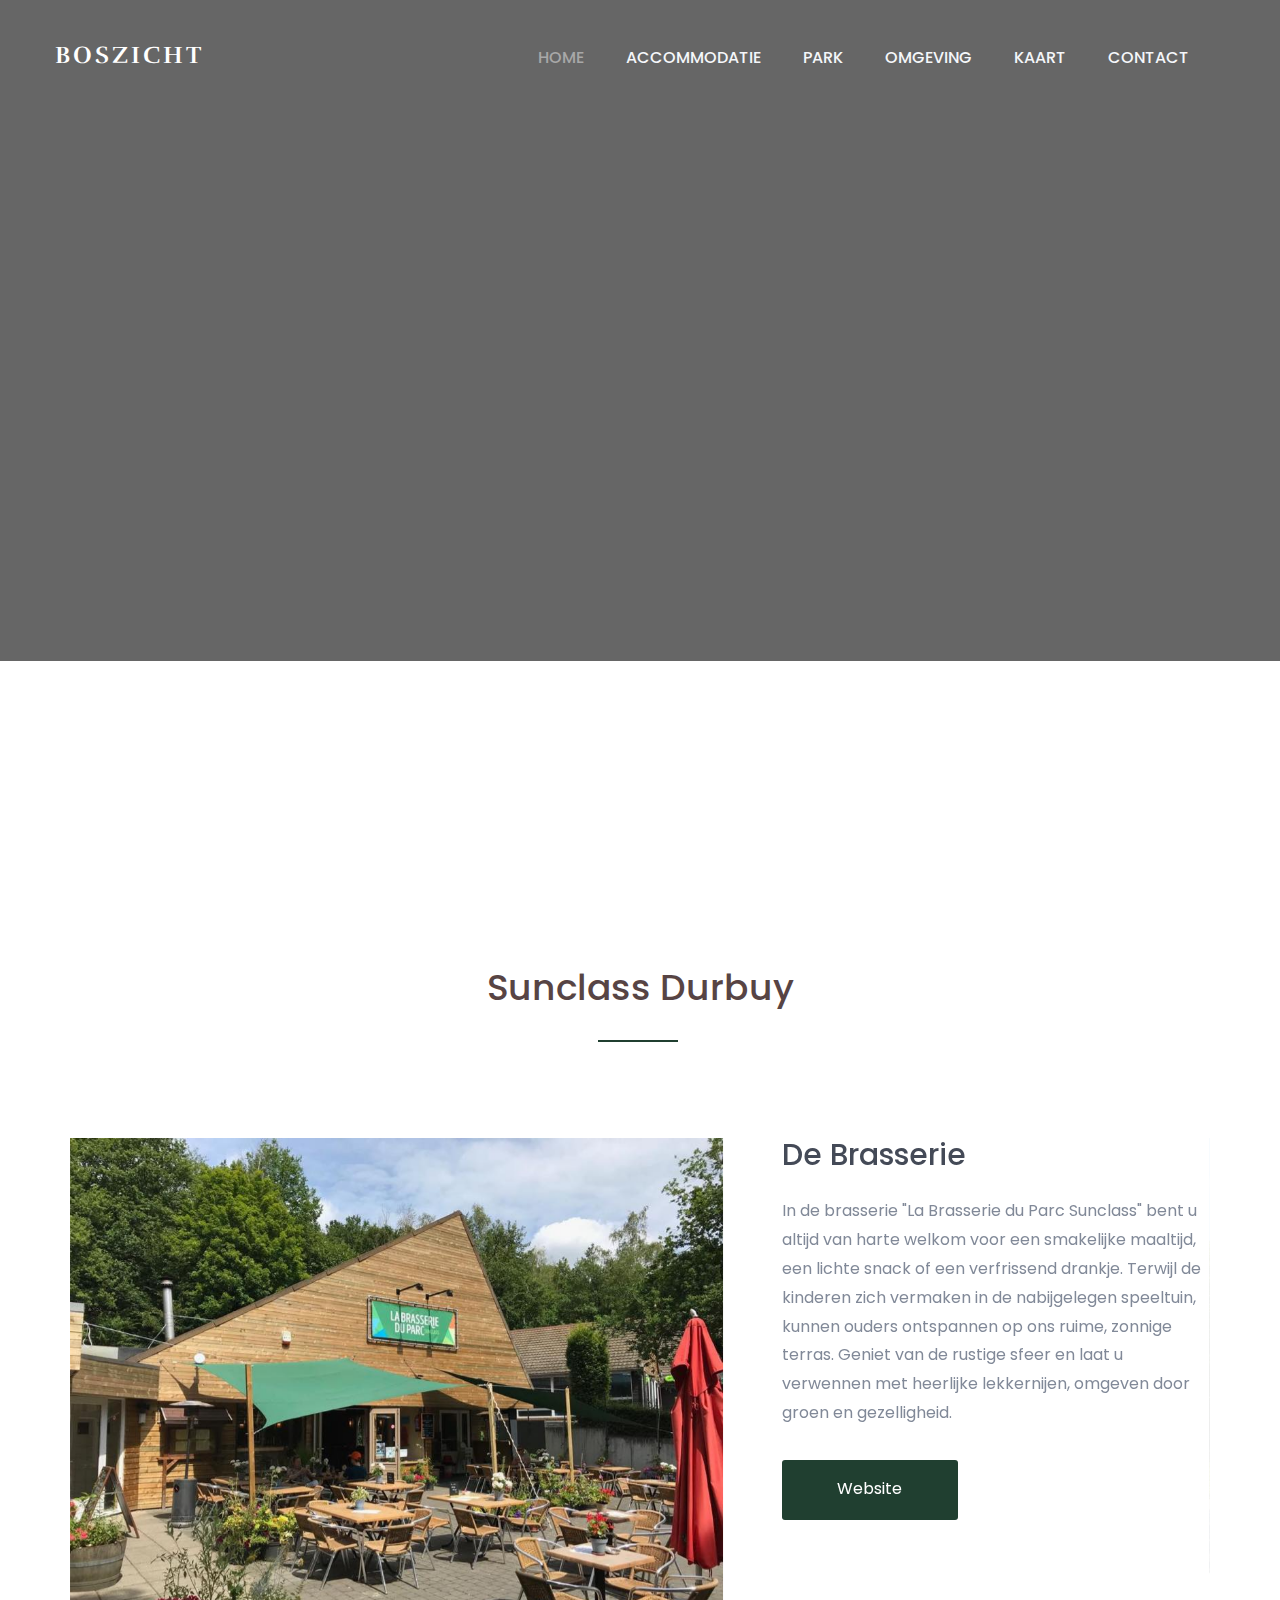
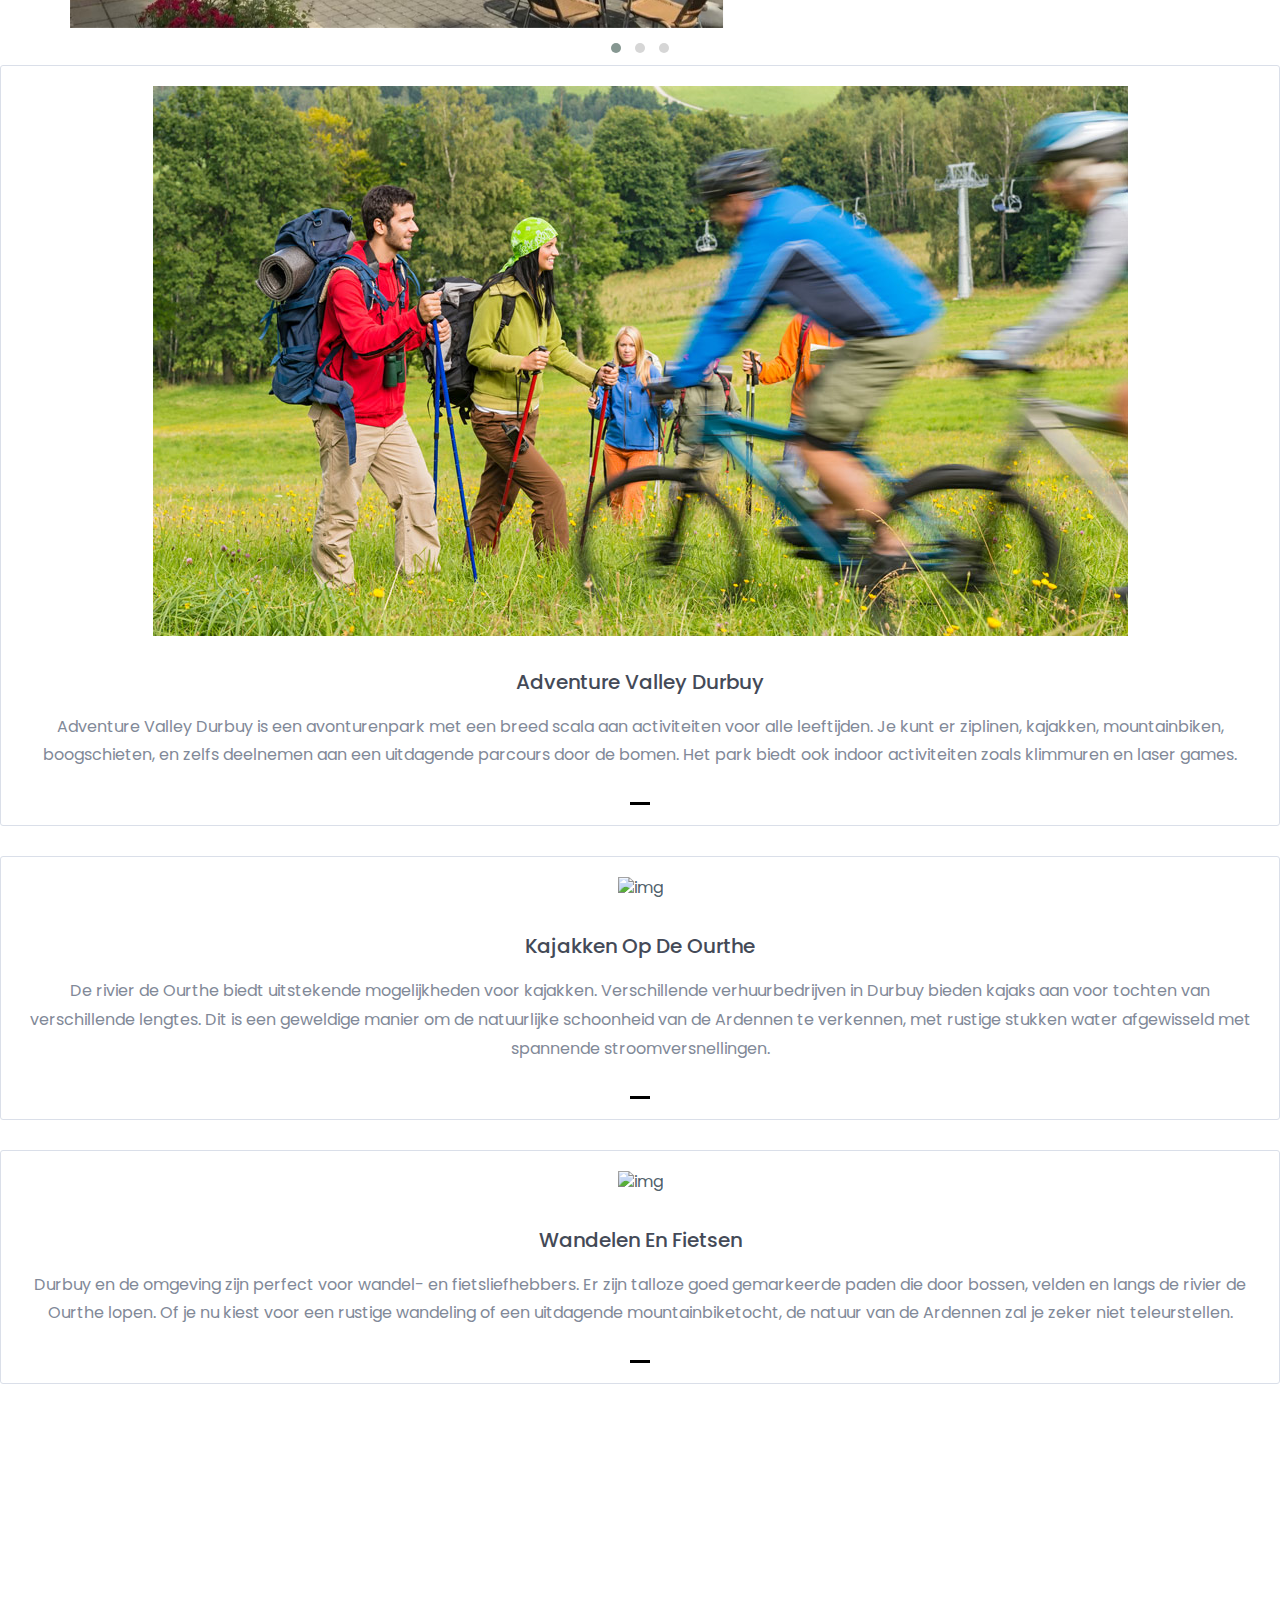
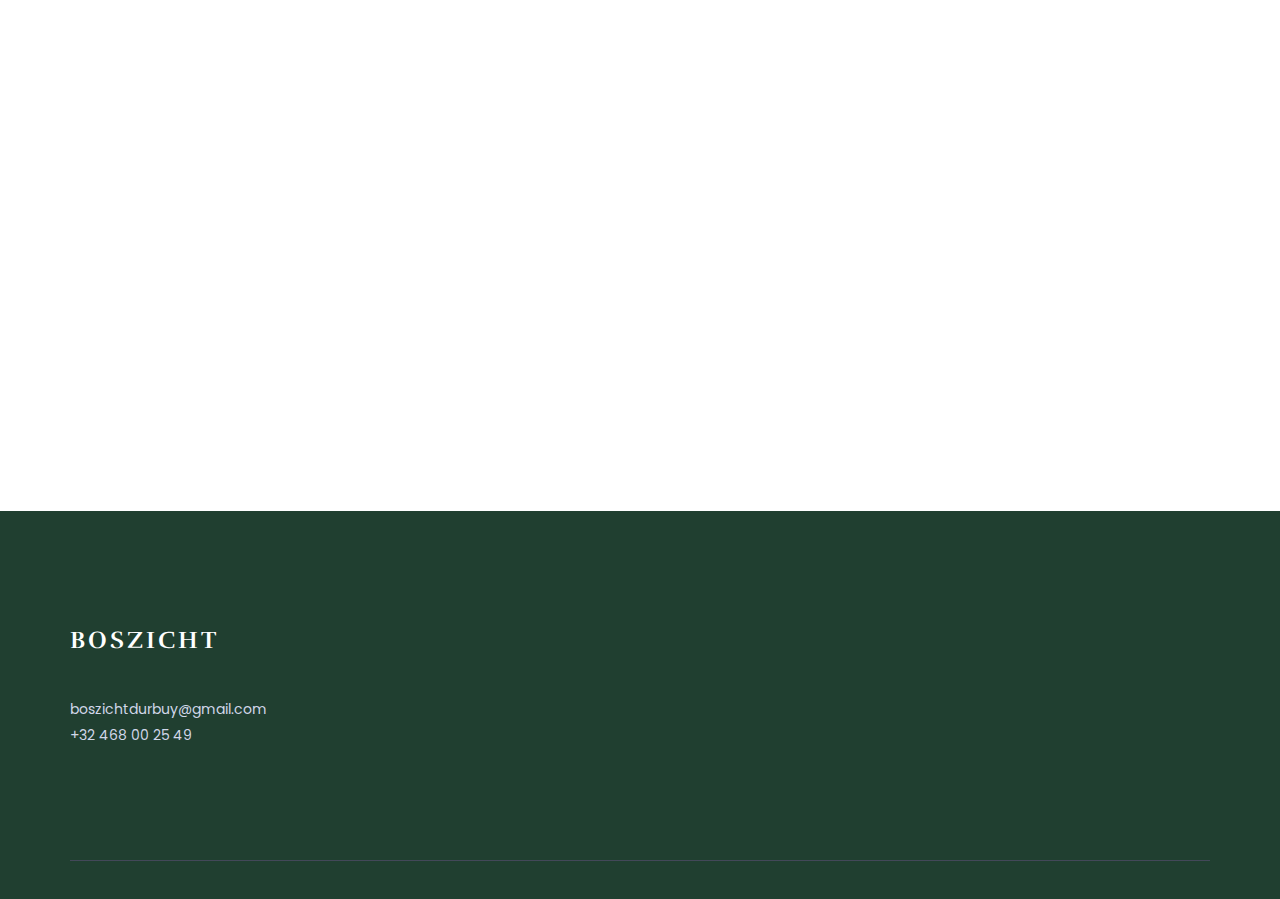
==== index.html @ 7ea6db7f "cdc" ====
<!doctype html>
<html class="no-js" lang="nl">

    <head>
        <!-- meta data -->
        <meta charset="utf-8">
        <meta http-equiv="X-UA-Compatible" content="IE=edge">
        <meta name="viewport" content="width=device-width, initial-scale=1">
        <!-- The above 3 meta tags *must* come first in the head; any other head content must come *after* these tags -->

        <!--font-family-->
		<link href="https://fonts.googleapis.com/css?family=Poppins:100,100i,200,200i,300,300i,400,400i,500,500i,600,600i,700,700i,800,800i,900,900i" rel="stylesheet">

		<link href="https://fonts.googleapis.com/css?family=Rufina:400,700" rel="stylesheet">
        
        <!-- title of site -->
        <title>Boszicht Durbuy</title>

        <!-- For favicon png -->
		<link rel="shortcut icon" type="image/icon" href="assets/logo/icon.png"/>
       
        <!--font-awesome.min.css-->
        <link rel="stylesheet" href="assets/css/font-awesome.min.css">

        <!--linear icon css-->
		<link rel="stylesheet" href="assets/css/linearicons.css">

        <!--flaticon.css-->
		<link rel="stylesheet" href="assets/css/flaticon.css">

		<!--animate.css-->
        <link rel="stylesheet" href="assets/css/animate.css">

        <!--owl.carousel.css-->
        <link rel="stylesheet" href="assets/css/owl.carousel.min.css">
		<link rel="stylesheet" href="assets/css/owl.theme.default.min.css">
		
        <!--bootstrap.min.css-->
        <link rel="stylesheet" href="assets/css/bootstrap.min.css">
		
		<!-- bootsnav -->
		<link rel="stylesheet" href="assets/css/bootsnav.css" >	
        
        <!--style.css-->
        <link rel="stylesheet" href="assets/css/style.css">
        
        <!--responsive.css-->
        <link rel="stylesheet" href="assets/css/responsive.css">

        
        <!-- HTML5 shim and Respond.js for IE8 support of HTML5 elements and media queries -->
        <!-- WARNING: Respond.js doesn't work if you view the page via file:// -->
		
        <!--[if lt IE 9]>
			<script src="https://oss.maxcdn.com/html5shiv/3.7.3/html5shiv.min.js"></script>
			<script src="https://oss.maxcdn.com/respond/1.4.2/respond.min.js"></script>
        <![endif]-->

    </head>
	
	<body>
		<!--[if lte IE 9]>
            <p class="browserupgrade">You are using an <strong>outdated</strong> browser. Please <a href="https://browsehappy.com/">upgrade your browser</a> to improve your experience and security.</p>
        <![endif]-->
	
		<!--welcome-hero start -->
		<section id="home" class="welcome-hero">

			<!-- top-area Start -->
			<div class="top-area">
				<div class="header-area">
					<!-- Start Navigation -->
				    <nav class="navbar navbar-default bootsnav  navbar-sticky navbar-scrollspy"  data-minus-value-desktop="70" data-minus-value-mobile="55" data-speed="1000">

				        <div class="container">

				            <!-- Start Header Navigation -->
				            <div class="navbar-header">
				                <button type="button" class="navbar-toggle" data-toggle="collapse" data-target="#navbar-menu">
				                    <i class="fa fa-bars"></i>
				                </button>
				                <a class="navbar-brand" href="index.html">Boszicht<span></span></a>

				            </div><!--/.navbar-header-->
				            <!-- End Header Navigation -->

				            <!-- Collect the nav links, forms, and other content for toggling -->
				            <div class="collapse navbar-collapse menu-ui-design" id="navbar-menu">
				                <ul class="nav navbar-nav navbar-right" data-in="fadeInDown" data-out="fadeOutUp">
				                    <li class=" scroll active"><a href="#home">home</a></li>
									<li class="scroll"><a href="#accommodatie">Accommodatie</a></li>
									<li class="scroll"><a href="#park">Park</a></li>
				                    <li class="scroll"><a href="#omgeving">Omgeving</a></li>
				                    <li class="scroll"><a href="#kaart">Kaart</a></li>
				                    <li class="scroll"><a href="#contact">contact</a></li>
				                </ul><!--/.nav -->
				            </div><!-- /.navbar-collapse -->
				        </div><!--/.container-->
				    </nav><!--/nav-->
				    <!-- End Navigation -->
				</div><!--/.header-area-->
			    <div class="clearfix"></div>

			</div><!-- /.top-area-->
			<!-- top-area End -->

			<div class="container">
				<div class="welcome-hero-txt">
					<h2>Boszicht</h2>
					<p>
						"Beleef natuur en rust,<br>		
						 jouw chalet midden in de bossen van Durbuy"
					</p>
					<button class="welcome-btn" onclick="window.location.href='https://www.airbnb.be/rooms/1279575623317574123?viralityEntryPoint=1&unique_share_id=C800AAE9-CBF4-4143-AC56-5796DBD5798F&slcid=99faf95d527d42e48a0a8fd1da16371c&s=76&feature=share&adults=1&channel=native&locale=nl&slug=KNQjk4ir&source_impression_id=p3_1730905428_P32tt9uoloBURi89'">Bekijk Beschikbaarheid</button>
				</div>
			</div>

			

		</section><!--/.welcome-hero-->
		<!--welcome-hero end -->
		<!--accomodatie foto-->
		
		<!--accomodatie foto end-->


		<!--Park -->
			<div class="container">
				<div class="section-header">
			
					<iframe src="https://calendar.google.com/calendar/embed?height=600&wkst=2&ctz=Europe%2FBrussels&showPrint=0&mode=MONTH&showTz=0&showCalendars=0&showTabs=0&showTitle=0&src=Ym9zemljaHRkdXJidXlAZ21haWwuY29t&color=%23039BE5"
					 style="border-width:0" width="100%" height="300" frameborder="0" scrolling="no" ></iframe>

					<h2>Sunclass Durbuy</h2>
				</div><!--/.section-header-->
				<div class="new-cars-content">
					<div class="owl-carousel owl-theme" id="new-cars-carousel">
						<div class="new-cars-item">
							<div class="single-new-cars-item">
								<div class="row">
									<div class="col-md-7 col-sm-12">
										<div class="new-cars-img">
											<img src="/assets/images/foto's park/Brasserie.jpg" alt="img"/>
										</div><!--/.new-cars-img-->
									</div>
									<div class="col-md-5 col-sm-12">
										<div class="new-cars-txt">
											<h2><a href="#">De Brasserie</span></a></h2>
											<p>
												In de brasserie "La Brasserie du Parc Sunclass" bent u altijd van harte welkom voor een smakelijke maaltijd, een lichte snack of een verfrissend drankje. Terwijl de kinderen zich vermaken in de nabijgelegen speeltuin, kunnen ouders ontspannen op ons ruime, zonnige terras. Geniet van de rustige sfeer en laat u verwennen met heerlijke lekkernijen, omgeven door groen en gezelligheid.
											</p>
											<button class="welcome-btn new-cars-btn" onclick="window.location.href='https://brasseriesunclass.be/'">
												Website
											</button>
										</div><!--/.new-cars-txt-->	
									</div><!--/.col-->
								</div><!--/.row-->
							</div><!--/.single-new-cars-item-->
						</div><!--/.new-cars-item-->
						<div class="new-cars-item">
							<div class="single-new-cars-item">
								<div class="row">
									<div class="col-md-7 col-sm-12">
										<div class="new-cars-img">
											<img src="/assets/images/foto's park/Receptie.jpg" alt="img"/>
										</div><!--/.new-cars-img-->
									</div>
									<div class="col-md-5 col-sm-12">
										<div class="new-cars-txt">
											<h2><a href="#">De Receptie</a></h2>
											<p>
												Bij aankomst en vertrek vragen wij u vriendelijk om langs de receptie te gaan. Uw bungalow is vanaf 15.00 uur beschikbaar. Natuurlijk bent u eerder welkom en kunt u al genieten van de faciliteiten van het park. Als u van plan bent om na sluitingstijd van de receptie aan te komen, neem dan vooraf contact met ons op om de overdracht van de sleutel te regelen.											
											</p>
											
										</div><!--/.new-cars-txt-->	
									</div><!--/.col-->
								</div><!--/.row-->	
							</div><!--/.single-new-cars-item-->
						</div><!--/.new-cars-item-->
						<div class="new-cars-item">
							<div class="single-new-cars-item">
								<div class="row">
									<div class="col-md-7 col-sm-12">
										<div class="new-cars-img">
											<img src="/assets/images/foto's park/zwembad.jpg" alt="img"/>
										</div><!--/.new-cars-img-->
									</div>
									<div class="col-md-5 col-sm-12">
										<div class="new-cars-txt">
											<h2><a href="#">Het Zwembad</a></h2>
											<p>
												Er is een verwarmd indoor zwembad met rondom een zonneweide. 
												<br>
												<br>		
												Openingstijden:
												<br>	
												Buiten de vakantieperiodes: elke dag van 10.00 – 17.00 uur. Op vrijdag van 10.00 – 21.00 uur.
												<br>	
												<br>	
												Het zwembad is uitsluitend toegankelijk voor de leden van Sunclass en gasten die op het park verblijven.											</p>
											
										</div><!--/.new-cars-txt-->	
									</div><!--/.col-->
								</div><!--/.row-->
							</div><!--/.single-new-cars-item-->
						</div><!--/.new-cars-item-->
					</div><!--/#new-cars-carousel-->
				</div><!--/.new-cars-content-->
			</div><!--/.container-->

		</section><!--/.new-cars-->
		<!--Park end -->

		<!-- omgeving start -->
		<div id="omgeving" class="owl-carousel owl-theme">
			<div class="item">
			
				<div class="single-service-item">
				<div class="single-service-icon">
				  <img src="assets/images/wandel fiets.jpg" alt="img">
				</div>
				<h2><a href="#">Adventure Valley Durbuy</a></h2>
				<p>Adventure Valley Durbuy is een avonturenpark met een breed scala aan activiteiten voor alle leeftijden. Je kunt er ziplinen, kajakken, mountainbiken, boogschieten, en zelfs deelnemen aan een uitdagende parcours door de bomen. Het park biedt ook indoor activiteiten zoals klimmuren en laser games.</p>
			  </div>
			</div>
			<div class="item">
			  <div class="single-service-item">
				<div class="single-service-icon">
				  <img src="/Website/assets/images/wandel fiets.jpg" alt="img">
				</div>
				<h2><a href="#">Kajakken op de Ourthe</a></h2>
				<p>De rivier de Ourthe biedt uitstekende mogelijkheden voor kajakken. Verschillende verhuurbedrijven in Durbuy bieden kajaks aan voor tochten van verschillende lengtes. Dit is een geweldige manier om de natuurlijke schoonheid van de Ardennen te verkennen, met rustige stukken water afgewisseld met spannende stroomversnellingen.</p>
			  </div>
			</div>
			<div class="item">
			  <div class="single-service-item">
				<div class="single-service-icon">
				  <img src="/Website/assets/images/wandel fiets.jpg" alt="img">
				</div>
				<h2><a href="#">Wandelen en Fietsen</a></h2>
				<p>Durbuy en de omgeving zijn perfect voor wandel- en fietsliefhebbers. Er zijn talloze goed gemarkeerde paden die door bossen, velden en langs de rivier de Ourthe lopen. Of je nu kiest voor een rustige wandeling of een uitdagende mountainbiketocht, de natuur van de Ardennen zal je zeker niet teleurstellen.</p>
			  </div>
			</div>
			<!-- Voeg hier meer items toe indien nodig -->
		  </div>
		</div>

		  
  <!-- omgeving end -->
  

		<!--kaart start -->
		<section id="kaart"  class="brand">
			<div class="container">
				<iframe src="https://www.google.com/maps/embed?pb=!1m18!1m12!1m3!1d2141.020859179986!2d5.4228686788710245!3d50.34571864538735!2m3!1f0!2f0!3f0!3m2!1i1024!2i768!4f13.1!3m3!1m2!1s0x47c04fe9391621f9%3A0xac7adc1264d1c8a3!2sBoszicht%20Durbuy!5e0!3m2!1snl!2sbe!4v1730887248650!5m2!1snl!2sbe"
				 width="100%" height="450" style="border:0;" allowfullscreen="" loading="lazy" referrerpolicy="no-referrer-when-downgrade"></iframe>

			</div><!--/.container-->

		</section><!--/brand-->	
		<!--brand end -->

		<!--blog start -->
		<section id="blog" class="blog"></section><!--/.blog-->
		<!--blog end -->
		

		<!--contact start-->
		<footer id="contact"  class="contact">
			<div class="container">
				<div class="footer-top">
					<div class="row">
						<div class="col-md-3 col-sm-6">
							<div class="single-footer-widget">
								<div class="footer-logo">
									<a href="index.html">Boszicht</a>
								</div>
								<p>
								</p>
								<div class="footer-contact">
									<p>boszichtdurbuy@gmail.com</p>
									<p>+32 468 00 25 49</p>
								</div>
							</div>
						</div>
						
						
						
					</div>
				</div>
				<div class="footer-copyright">
					<div class="row">
						<div class="col-sm-6">
							
						</div>
					</div>
				</div><!--/.footer-copyright-->
			</div><!--/.container-->

			<div id="scroll-Top">
				<div class="return-to-top">
					<i class="fa fa-angle-up " id="scroll-top" data-toggle="tooltip" data-placement="top" title="" data-original-title="Back to Top" aria-hidden="true"></i>
				</div>
				
			</div><!--/.scroll-Top-->
			
        </footer><!--/.contact-->
		<!--contact end-->


		
		<!-- Include all js compiled plugins (below), or include individual files as needed -->

		<script src="assets/js/jquery.js"></script>
        
        <!--modernizr.min.js-->
        <script src="https://cdnjs.cloudflare.com/ajax/libs/modernizr/2.8.3/modernizr.min.js"></script>
		
		<!--bootstrap.min.js-->
        <script src="assets/js/bootstrap.min.js"></script>
		
		<!-- bootsnav js -->
		<script src="assets/js/bootsnav.js"></script>

		<!--owl.carousel.js-->
        <script src="assets/js/owl.carousel.min.js"></script>

		<script src="https://cdnjs.cloudflare.com/ajax/libs/jquery-easing/1.4.1/jquery.easing.min.js"></script>

        <!--Custom JS-->
        <script src="assets/js/custom.js"></script>


		<script src="assets/js/scroll.js"></script>



        
    </body>
	
</html>
---- assets/css/linearicons.css ----
@font-face {
	font-family: 'Linearicons-Free';
	src:url('../fonts/Linearicons-Free.eot?w118d');
	src:url('../fonts/Linearicons-Free.eot?#iefixw118d') format('embedded-opentype'),
		url('../fonts/Linearicons-Free.woff2?w118d') format('woff2'),
		url('../fonts/Linearicons-Free.woff?w118d') format('woff'),
		url('../fonts/Linearicons-Free.ttf?w118d') format('truetype'),
		url('../fonts/Linearicons-Free.svg?w118d#Linearicons-Free') format('svg');
	font-weight: normal;
	font-style: normal;
}

.lnr {
	font-family: 'Linearicons-Free';
	speak: none;
	font-style: normal;
	font-weight: normal;
	font-variant: normal;
	text-transform: none;
	line-height: 1;

	/* Better Font Rendering =========== */
	-webkit-font-smoothing: antialiased;
	-moz-osx-font-smoothing: grayscale;
}

.lnr-home:before {
	content: "\e800";
}
.lnr-apartment:before {
	content: "\e801";
}
.lnr-pencil:before {
	content: "\e802";
}
.lnr-magic-wand:before {
	content: "\e803";
}
.lnr-drop:before {
	content: "\e804";
}
.lnr-lighter:before {
	content: "\e805";
}
.lnr-poop:before {
	content: "\e806";
}
.lnr-sun:before {
	content: "\e807";
}
.lnr-moon:before {
	content: "\e808";
}
.lnr-cloud:before {
	content: "\e809";
}
.lnr-cloud-upload:before {
	content: "\e80a";
}
.lnr-cloud-download:before {
	content: "\e80b";
}
.lnr-cloud-sync:before {
	content: "\e80c";
}
.lnr-cloud-check:before {
	content: "\e80d";
}
.lnr-database:before {
	content: "\e80e";
}
.lnr-lock:before {
	content: "\e80f";
}
.lnr-cog:before {
	content: "\e810";
}
.lnr-trash:before {
	content: "\e811";
}
.lnr-dice:before {
	content: "\e812";
}
.lnr-heart:before {
	content: "\e813";
}
.lnr-star:before {
	content: "\e814";
}
.lnr-star-half:before {
	content: "\e815";
}
.lnr-star-empty:before {
	content: "\e816";
}
.lnr-flag:before {
	content: "\e817";
}
.lnr-envelope:before {
	content: "\e818";
}
.lnr-paperclip:before {
	content: "\e819";
}
.lnr-inbox:before {
	content: "\e81a";
}
.lnr-eye:before {
	content: "\e81b";
}
.lnr-printer:before {
	content: "\e81c";
}
.lnr-file-empty:before {
	content: "\e81d";
}
.lnr-file-add:before {
	content: "\e81e";
}
.lnr-enter:before {
	content: "\e81f";
}
.lnr-exit:before {
	content: "\e820";
}
.lnr-graduation-hat:before {
	content: "\e821";
}
.lnr-license:before {
	content: "\e822";
}
.lnr-music-note:before {
	content: "\e823";
}
.lnr-film-play:before {
	content: "\e824";
}
.lnr-camera-video:before {
	content: "\e825";
}
.lnr-camera:before {
	content: "\e826";
}
.lnr-picture:before {
	content: "\e827";
}
.lnr-book:before {
	content: "\e828";
}
.lnr-bookmark:before {
	content: "\e829";
}
.lnr-user:before {
	content: "\e82a";
}
.lnr-users:before {
	content: "\e82b";
}
.lnr-shirt:before {
	content: "\e82c";
}
.lnr-store:before {
	content: "\e82d";
}
.lnr-cart:before {
	content: "\e82e";
}
.lnr-tag:before {
	content: "\e82f";
}
.lnr-phone-handset:before {
	content: "\e830";
}
.lnr-phone:before {
	content: "\e831";
}
.lnr-pushpin:before {
	content: "\e832";
}
.lnr-map-marker:before {
	content: "\e833";
}
.lnr-map:before {
	content: "\e834";
}
.lnr-location:before {
	content: "\e835";
}
.lnr-calendar-full:before {
	content: "\e836";
}
.lnr-keyboard:before {
	content: "\e837";
}
.lnr-spell-check:before {
	content: "\e838";
}
.lnr-screen:before {
	content: "\e839";
}
.lnr-smartphone:before {
	content: "\e83a";
}
.lnr-tablet:before {
	content: "\e83b";
}
.lnr-laptop:before {
	content: "\e83c";
}
.lnr-laptop-phone:before {
	content: "\e83d";
}
.lnr-power-switch:before {
	content: "\e83e";
}
.lnr-bubble:before {
	content: "\e83f";
}
.lnr-heart-pulse:before {
	content: "\e840";
}
.lnr-construction:before {
	content: "\e841";
}
.lnr-pie-chart:before {
	content: "\e842";
}
.lnr-chart-bars:before {
	content: "\e843";
}
.lnr-gift:before {
	content: "\e844";
}
.lnr-diamond:before {
	content: "\e845";
}
.lnr-linearicons:before {
	content: "\e846";
}
.lnr-dinner:before {
	content: "\e847";
}
.lnr-coffee-cup:before {
	content: "\e848";
}
.lnr-leaf:before {
	content: "\e849";
}
.lnr-paw:before {
	content: "\e84a";
}
.lnr-rocket:before {
	content: "\e84b";
}
.lnr-briefcase:before {
	content: "\e84c";
}
.lnr-bus:before {
	content: "\e84d";
}
.lnr-car:before {
	content: "\e84e";
}
.lnr-train:before {
	content: "\e84f";
}
.lnr-bicycle:before {
	content: "\e850";
}
.lnr-wheelchair:before {
	content: "\e851";
}
.lnr-select:before {
	content: "\e852";
}
.lnr-earth:before {
	content: "\e853";
}
.lnr-smile:before {
	content: "\e854";
}
.lnr-sad:before {
	content: "\e855";
}
.lnr-neutral:before {
	content: "\e856";
}
.lnr-mustache:before {
	content: "\e857";
}
.lnr-alarm:before {
	content: "\e858";
}
.lnr-bullhorn:before {
	content: "\e859";
}
.lnr-volume-high:before {
	content: "\e85a";
}
.lnr-volume-medium:before {
	content: "\e85b";
}
.lnr-volume-low:before {
	content: "\e85c";
}
.lnr-volume:before {
	content: "\e85d";
}
.lnr-mic:before {
	content: "\e85e";
}
.lnr-hourglass:before {
	content: "\e85f";
}
.lnr-undo:before {
	content: "\e860";
}
.lnr-redo:before {
	content: "\e861";
}
.lnr-sync:before {
	content: "\e862";
}
.lnr-history:before {
	content: "\e863";
}
.lnr-clock:before {
	content: "\e864";
}
.lnr-download:before {
	content: "\e865";
}
.lnr-upload:before {
	content: "\e866";
}
.lnr-enter-down:before {
	content: "\e867";
}
.lnr-exit-up:before {
	content: "\e868";
}
.lnr-bug:before {
	content: "\e869";
}
.lnr-code:before {
	content: "\e86a";
}
.lnr-link:before {
	content: "\e86b";
}
.lnr-unlink:before {
	content: "\e86c";
}
.lnr-thumbs-up:before {
	content: "\e86d";
}
.lnr-thumbs-down:before {
	content: "\e86e";
}
.lnr-magnifier:before {
	content: "\e86f";
}
.lnr-cross:before {
	content: "\e870";
}
.lnr-menu:before {
	content: "\e871";
}
.lnr-list:before {
	content: "\e872";
}
.lnr-chevron-up:before {
	content: "\e873";
}
.lnr-chevron-down:before {
	content: "\e874";
}
.lnr-chevron-left:before {
	content: "\e875";
}
.lnr-chevron-right:before {
	content: "\e876";
}
.lnr-arrow-up:before {
	content: "\e877";
}
.lnr-arrow-down:before {
	content: "\e878";
}
.lnr-arrow-left:before {
	content: "\e879";
}
.lnr-arrow-right:before {
	content: "\e87a";
}
.lnr-move:before {
	content: "\e87b";
}
.lnr-warning:before {
	content: "\e87c";
}
.lnr-question-circle:before {
	content: "\e87d";
}
.lnr-menu-circle:before {
	content: "\e87e";
}
.lnr-checkmark-circle:before {
	content: "\e87f";
}
.lnr-cross-circle:before {
	content: "\e880";
}
.lnr-plus-circle:before {
	content: "\e881";
}
.lnr-circle-minus:before {
	content: "\e882";
}
.lnr-arrow-up-circle:before {
	content: "\e883";
}
.lnr-arrow-down-circle:before {
	content: "\e884";
}
.lnr-arrow-left-circle:before {
	content: "\e885";
}
.lnr-arrow-right-circle:before {
	content: "\e886";
}
.lnr-chevron-up-circle:before {
	content: "\e887";
}
.lnr-chevron-down-circle:before {
	content: "\e888";
}
.lnr-chevron-left-circle:before {
	content: "\e889";
}
.lnr-chevron-right-circle:before {
	content: "\e88a";
}
.lnr-crop:before {
	content: "\e88b";
}
.lnr-frame-expand:before {
	content: "\e88c";
}
.lnr-frame-contract:before {
	content: "\e88d";
}
.lnr-layers:before {
	content: "\e88e";
}
.lnr-funnel:before {
	content: "\e88f";
}
.lnr-text-format:before {
	content: "\e890";
}
.lnr-text-format-remove:before {
	content: "\e891";
}
.lnr-text-size:before {
	content: "\e892";
}
.lnr-bold:before {
	content: "\e893";
}
.lnr-italic:before {
	content: "\e894";
}
.lnr-underline:before {
	content: "\e895";
}
.lnr-strikethrough:before {
	content: "\e896";
}
.lnr-highlight:before {
	content: "\e897";
}
.lnr-text-align-left:before {
	content: "\e898";
}
.lnr-text-align-center:before {
	content: "\e899";
}
.lnr-text-align-right:before {
	content: "\e89a";
}
.lnr-text-align-justify:before {
	content: "\e89b";
}
.lnr-line-spacing:before {
	content: "\e89c";
}
.lnr-indent-increase:before {
	content: "\e89d";
}
.lnr-indent-decrease:before {
	content: "\e89e";
}
.lnr-pilcrow:before {
	content: "\e89f";
}
.lnr-direction-ltr:before {
	content: "\e8a0";
}
.lnr-direction-rtl:before {
	content: "\e8a1";
}
.lnr-page-break:before {
	content: "\e8a2";
}
.lnr-sort-alpha-asc:before {
	content: "\e8a3";
}
.lnr-sort-amount-asc:before {
	content: "\e8a4";
}
.lnr-hand:before {
	content: "\e8a5";
}
.lnr-pointer-up:before {
	content: "\e8a6";
}
.lnr-pointer-right:before {
	content: "\e8a7";
}
.lnr-pointer-down:before {
	content: "\e8a8";
}
.lnr-pointer-left:before {
	content: "\e8a9";
}
---- assets/css/flaticon.css ----
/*
  	Flaticon icon font: Flaticon
  	Creation date: 23/05/2018 10:29
  	*/

@font-face {
  font-family: "Flaticon";
  src: url("../fonts/Flaticon.eot");
  src: url("../fonts/Flaticon.eot?#iefix") format("embedded-opentype"),
       url("../fonts/Flaticon.woff") format("woff"),
       url("../fonts/Flaticon.ttf") format("truetype"),
       url("../fonts/Flaticon.svg#Flaticon") format("svg");
  font-weight: normal;
  font-style: normal;
}

@media screen and (-webkit-min-device-pixel-ratio:0) {
  @font-face {
    font-family: "Flaticon";
    src: url("../fonts/Flaticon.svg#Flaticon") format("svg");
  }
}

[class^="flaticon-"]:before, [class*=" flaticon-"]:before,
[class^="flaticon-"]:after, [class*=" flaticon-"]:after {   
  font-family: Flaticon;
  font-size: 20px;
  font-style: normal;
  margin-left: 0px;
}

.flaticon-car-1:before { content: "\f100"; }
.flaticon-car-repair:before { content: "\f101"; }
.flaticon-car:before { content: "\f102"; }
.flaticon-arrow-down-angle:before { content: "\f103"; }
---- assets/css/bootsnav.css ----
/* ==============================================================

Template name : Bootsnav - Multi Purpose Header
Categorie : Bootstrap Menu in CSS
Author : adamnurdin01
Version : v.1.2
Created : 2016-06-02
Last update : 2016-10-19

============================================================== */

/* MEGAMENU STYLE
=================================*/
nav.bootsnav .dropdown.megamenu-fw {
    position: static;
}

nav.bootsnav .container {
    position: relative;
}

nav.bootsnav .megamenu-fw .dropdown-menu {
    left: auto;
}

nav.bootsnav .megamenu-content {
    padding: 15px;
    width: 100% !important;
}

nav.bootsnav .megamenu-content .title{
    margin-top: 0;
}

nav.bootsnav .dropdown.megamenu-fw .dropdown-menu {
    left: 0;
    right: 0;
}

/* Navbar
=================================*/
nav.navbar.bootsnav{
    margin-bottom: 0;
    -moz-border-radius: 0px;
    -webkit-border-radius: 0px;
    -o-border-radius: 0px;
    border-radius: 0px;
    background-color: #fff;
    border: none;
    border-bottom: solid 1px #e0e0e0;
    z-index: 9;
}

nav.navbar.bootsnav ul.nav > li > a{
    color: #6f6f6f;
    background-color: transparent;
    outline: none;
    margin-bottom: -2px;
}

nav.navbar.bootsnav ul.nav li.megamenu-fw > a:hover,
nav.navbar.bootsnav ul.nav li.megamenu-fw > a:focus,
nav.navbar.bootsnav ul.nav li.active > a:hover,
nav.navbar.bootsnav ul.nav li.active > a:focus,
nav.navbar.bootsnav ul.nav li.active > a{
    background-color: transparent;
}

nav.navbar.bootsnav .navbar-toggle{
    background-color: #fff;
    border: none;
    padding: 0;
    font-size: 18px;
    position: relative;
    top: 5px;
}

nav.navbar.bootsnav ul.nav .dropdown-menu .dropdown-menu{
    top: 0;
    left: 100%;
}

nav.navbar.bootsnav ul.nav ul.dropdown-menu > li > a{
    white-space:normal;
}


ul.menu-col{
    padding: 0;
    margin: 0;
    list-style: none;
}

ul.menu-col li a{
    color: #6f6f6f;
}

ul.menu-col li a:hover,
ul.menu-col li a:focus{
    text-decoration: none;
}

/* Navbar Full
=================================*/
nav.bootsnav.navbar-full{
    padding-bottom: 10px;
    padding-top: 10px;
}

nav.bootsnav.navbar-full .navbar-header{
    display: block;
    width: 100%;
}

nav.bootsnav.navbar-full .navbar-toggle{
    display: inline-block;
    margin-right: 0;
    position: relative;
    top: 0;
    font-size: 30px;
    -webkit-transition: all 1s ease-in-out;
	-moz-transition: all 1s ease-in-out;
	-o-transition: all 1s ease-in-out;
	-ms-transition: all 1s ease-in-out;
	transition: all 1s ease-in-out;
}

nav.bootsnav.navbar-full .navbar-collapse{
    position: fixed;
    width: 100%;
    height: 100% !important;
    top: 0;
    left: 0;
    padding: 0;
    display: none !important;
    z-index: 9;
}

nav.bootsnav.navbar-full .navbar-collapse.in{
    display: block !important;
}

nav.bootsnav.navbar-full .navbar-collapse .nav-full{
    overflow: auto;
}

nav.bootsnav.navbar-full .navbar-collapse .wrap-full-menu{
    display: table-cell;
    vertical-align: middle;
    background-color: #fff;
    overflow: auto;
}

nav.bootsnav.navbar-full .navbar-collapse .nav-full::-webkit-scrollbar {
    width: 0;
}

nav.bootsnav.navbar-full .navbar-collapse .nav-full::-moz-scrollbar {
    width: 0;
}

nav.bootsnav.navbar-full .navbar-collapse .nav-full::-ms-scrollbar {
    width: 0;
}

nav.bootsnav.navbar-full .navbar-collapse .nav-full::-o-scrollbar {
    width: 0;
}


nav.bootsnav.navbar-full .navbar-collapse ul.nav{
    display: block;
    width: 100%;
    overflow: auto;
}

nav.bootsnav.navbar-full .navbar-collapse ul.nav a:hover,
nav.bootsnav.navbar-full .navbar-collapse ul.nav a:focus,
nav.bootsnav.navbar-full .navbar-collapse ul.nav a{
    background-color: transparent;
}

nav.bootsnav.navbar-full .navbar-collapse ul.nav > li{
    float: none;
    display: block;
    text-align: center;
}

nav.bootsnav.navbar-full .navbar-collapse ul.nav > li > a{
    display: table;
    margin: auto;
    text-transform: uppercase;
    font-weight: bold;
    letter-spacing: 2px;
    font-size: 24px;
    padding: 10px 15px;
}

li.close-full-menu > a{
    padding-top: 0px;
    padding-bottom: 0px;
}

li.close-full-menu{
    padding-top: 30px;
    padding-bottom: 30px;
}

/* Atribute Navigation
=================================*/
.attr-nav{
    float: right;
    display: inline-block;
    margin-left: 13px;
    margin-right: -15px;
}

.attr-nav > ul{
    padding: 0;
    margin: 0 0 -7px 0;
    list-style: none;
    display: inline-block;
}

.attr-nav > ul > li{
    float: left;
    display: block;
}

.attr-nav > ul > li > a{
    color: #6f6f6f;
    display: block;
    padding: 28px 15px;
    position: relative;
}

.attr-nav > ul > li > a span.badge{
    position: absolute;
    top: 50%;
    margin-top: -15px;
    right: 5px;
    font-size: 10px;
    padding: 0;
    width: 15px;
    height: 15px;
    padding-top: 2px;
}

.attr-nav > ul > li.dropdown ul.dropdown-menu{
    -moz-border-radius: 0px;
    -webkit-border-radius: 0px;
    -o-border-radius: 0px;
    border-radius: 0px;
    -moz-box-shadow: 0px 0px 0px;
    -webkit-box-shadow: 0px 0px 0px;
    -o-box-shadow: 0px 0px 0px;
    box-shadow: 0px 0px 0px;
    border: solid 1px #e0e0e0;
}

ul.cart-list{
    padding: 0 !important;
    width: 250px !important;
}

ul.cart-list > li{
    position: relative;
    border-bottom: solid 1px #efefef;
    padding: 15px 15px 23px 15px !important;
}

ul.cart-list > li > a.photo{
    padding: 0 !important;
    margin-right: 15px;
    float: left;
    display: block;
    width: 50px;
    height: 50px;
    left: 15px;
    top: 15px;
}

ul.cart-list > li img{
    width: 50px;
    height: 50px;
    border: solid 1px #efefef;
}

ul.cart-list > li > h6{
    margin: 0;
}

ul.cart-list > li > h6 > a.photo{
    padding: 0 !important;
    display: block;
}

ul.cart-list > li > p{
    margin-bottom: 0;
}

ul.cart-list > li.total{
    background-color: #f5f5f5;
    padding-bottom: 15px !important;
}

ul.cart-list > li.total > .btn{
    display: inline-block;
    border-bottom: solid 1px #efefef;
}

ul.cart-list > li .price{
    font-weight: bold;
}

ul.cart-list > li.total > span{
    padding-top: 8px;
}

/* Top Search
=================================*/
.top-search{
    background-color: #333;
    padding: 10px 0;
    display: none;
}

.top-search input.form-control{
    background-color: transparent;
    border: none;
    -moz-box-shadow: 0px 0px 0px;
    -webkit-box-shadow: 0px 0px 0px;
    -o-box-shadow: 0px 0px 0px;
    box-shadow: 0px 0px 0px;
    color: #fff;
    height: 40px;
    padding: 0 15px;
}

.top-search .input-group-addon{
    background-color: transparent;
    border: none;
    color: #fff;
    padding-left: 0;
    padding-right: 0;
}

.top-search .input-group-addon.close-search{
    cursor: pointer;
}

/* Side Menu
=================================*/
body{
    -webkit-transition: all 0.3s ease-in-out;
	-moz-transition: all 0.3s ease-in-out;
	-o-transition: all 0.3s ease-in-out;
	-ms-transition: all 0.3s ease-in-out;
	transition: all 0.3s ease-in-out;
}

body.on-side{
    margin-left: -280px;
}

.side{
    position: fixed;
    overflow-y: auto;
    top: 0;
    right: -280px;
    width: 280px;
    padding: 25px 30px;
    height: 100%;
    display: block;
    background-color: #333;
    -webkit-transition: all 0.3s ease-in-out;
	-moz-transition: all 0.3s ease-in-out;
	-o-transition: all 0.3s ease-in-out;
	-ms-transition: all 0.3s ease-in-out;
	transition: all 0.3s ease-in-out;
    z-index: 9;
}

.side.on{
    right: 0;
}

.side .close-side{
    float: right;
    color: #fff;
    position: relative;
    z-index: 2;
    font-size: 16px;
}

.side .widget{
    position: relative;
    z-index: 1;
    margin-bottom: 25px;
}

.side .widget .title{
    color: #fff;
    margin-bottom: 15px;
}

.side .widget ul.link{
    padding: 0;
    margin: 0;
    list-style: none;
}

.side .widget ul.link li a{
    color: #9f9f9f;
    letter-spacing: 1px;
}

.side .widget ul.link li a:focus,
.side .widget ul.link li a:hover{
    color: #fff;
    text-decoration: none;
}

/* Share
=================================*/
nav.navbar.bootsnav .share{
    padding: 0 30px;
    margin-bottom: 30px;
}

nav.navbar.bootsnav .share ul{
    display: inline-block;
    padding: 0;
    margin: 0 0 -7px 0;
    list-style: none;
}

nav.navbar.bootsnav .share ul > li{
    float: left;
    display: block;
    margin-right: 5px;
}

nav.navbar.bootsnav .share ul > li > a{
    display: table-cell;
    vertical-align: middle;
    text-align: center;
    width: 35px;
    height: 35px;
    -moz-border-radius: 50%;
    -webkit-border-radius: 50%;
    -o-border-radius: 50%;
    border-radius: 50%;
    background-color: #cfcfcf;
    color: #fff;
}

/* Transparent
=================================*/
nav.navbar.bootsnav.navbar-fixed{
    position: fixed;
    display: block;
    width: 100%;
}

nav.navbar.bootsnav.no-background{
    -webkit-transition: all 1s ease-in-out;
	-moz-transition: all 1s ease-in-out;
	-o-transition: all 1s ease-in-out;
	-ms-transition: all 1s ease-in-out;
	transition: all 1s ease-in-out;
}

/* Navbar Sticky
=================================*/
.wrap-sticky{
    position: relative;
    -webkit-transition: all 0.3s ease-in-out;
	-moz-transition: all 0.3s ease-in-out;
	-o-transition: all 0.3s ease-in-out;
	-ms-transition: all 0.3s ease-in-out;
	transition: all 0.3s ease-in-out;
}

.wrap-sticky nav.navbar.bootsnav{
    position: absolute;
    width: 100%;
    left: 0;
    top: 0;
}

.wrap-sticky nav.navbar.bootsnav.sticked{
    position: fixed;
    -webkit-transition: all 0.2s ease-in-out;
	-moz-transition: all 0.2s ease-in-out;
	-o-transition: all 0.2s ease-in-out;
	-ms-transition: all 0.2s ease-in-out;
	transition: all 0.2s ease-in-out;
}

body.on-side .wrap-sticky nav.navbar.bootsnav.sticked{
    left: -280px;
}

/* Navbar Responsive
=================================*/
@media (min-width: 1024px) and (max-width:1400px) {
    body.wrap-nav-sidebar .wrapper .container{
        width: 100%;
        padding-left: 30px;
        padding-right: 30px;
    }
}

@media (min-width: 1024px) {
    /* General Navbar
    =================================*/
    nav.navbar.bootsnav ul.nav .dropdown-menu .dropdown-menu{
        margin-top: -2px;
    }

    nav.navbar.bootsnav ul.nav.navbar-right .dropdown-menu .dropdown-menu{
        left: -200px;
    }
    
    nav.navbar.bootsnav ul.nav > li > a{
        padding: 30px 15px;
        font-weight: 600;
    }
    
    nav.navbar.bootsnav ul.nav > li.dropdown > a.dropdown-toggle:after{
        font-family: 'FontAwesome';
        content: "\f0d7";
        margin-left: 5px;
        margin-top: 2px;
    }
    
    nav.navbar.bootsnav li.dropdown ul.dropdown-menu{
        -moz-box-shadow: 0px 0px 0px;
        -webkit-box-shadow: 0px 0px 0px;
        -o-box-shadow: 0px 0px 0px;
        box-shadow: 0px 0px 0px;
        -moz-border-radius: 0px;
        -webkit-border-radius: 0px;
        -o-border-radius: 0px;
        border-radius: 0px;
        padding: 0;
        width: 200px;
        background: #fff;
        border: solid 1px #e0e0e0;
        border-top: solid 5px;
    }
    
    nav.navbar.bootsnav li.dropdown ul.dropdown-menu > li a:hover,
    nav.navbar.bootsnav li.dropdown ul.dropdown-menu > li a:hover{
        background-color: transparent;
    }
    
    nav.navbar.bootsnav li.dropdown ul.dropdown-menu > li > a{
        padding: 10px 15px;
        border-bottom: solid 1px #eee;
        color: #6f6f6f;
    }
    
    nav.navbar.bootsnav li.dropdown ul.dropdown-menu > li:last-child > a{
        border-bottom: none;
    }
    
    nav.navbar.bootsnav ul.navbar-right li.dropdown ul.dropdown-menu li a{
        text-align: right;
    }
    
    nav.navbar.bootsnav li.dropdown ul.dropdown-menu li.dropdown > a.dropdown-toggle:before{
        font-family: 'FontAwesome';
        float: right;
        content: "\f105";
        margin-top: 0;
    }
    
    nav.navbar.bootsnav ul.navbar-right li.dropdown ul.dropdown-menu li.dropdown > a.dropdown-toggle:before{
        font-family: 'FontAwesome';
        float: left;
        content: "\f104";
        margin-top: 0;
    }
    
    nav.navbar.bootsnav li.dropdown ul.dropdown-menu ul.dropdown-menu{
        top: -3px;
    }
    
    nav.navbar.bootsnav ul.dropdown-menu.megamenu-content{
        padding: 0 15px !important;
    }
    
    nav.navbar.bootsnav ul.dropdown-menu.megamenu-content > li{
       padding: 25px 0 20px;
    }
    
    nav.navbar.bootsnav ul.dropdown-menu.megamenu-content.tabbed{
        padding: 0;
    }
    
    nav.navbar.bootsnav ul.dropdown-menu.megamenu-content.tabbed > li{
        padding: 0;
    }
    
    nav.navbar.bootsnav ul.dropdown-menu.megamenu-content .col-menu{
        padding: 0 30px;
        margin: 0 -0.5px;
        border-left: solid 1px #f0f0f0;
        border-right: solid 1px #f0f0f0;
    }
    
    nav.navbar.bootsnav ul.dropdown-menu.megamenu-content .col-menu:first-child{
        border-left: none;
    }
    
    nav.navbar.bootsnav ul.dropdown-menu.megamenu-content .col-menu:last-child{
        border-right: none;
    }
    
    nav.navbar.bootsnav ul.dropdown-menu.megamenu-content .content{
        display: none;
    }
    
    nav.navbar.bootsnav ul.dropdown-menu.megamenu-content .content ul.menu-col li a{
        text-align: left;
        padding: 5px 0;
        display: block;
        width: 100%;
        margin-bottom: 0;
        border-bottom: none;
        color: #6f6f6f;
    }
    
    nav.navbar.bootsnav.on ul.dropdown-menu.megamenu-content .content{
        display: block !important;
        height: auto !important;
    }
    
    /* Navbar Transparent
    =================================*/  
    nav.navbar.bootsnav.no-background{
        background-color: transparent;
        border: none;
    }
    
    nav.navbar.bootsnav.navbar-transparent .attr-nav{
        padding-left: 15px;
        margin-left: 30px;
    }
    
    nav.navbar.bootsnav.navbar-transparent.white{
        background-color: rgba(255,255,255,0.3);
        border-bottom: solid 1px #bbb;
    }
    
    nav.navbar.navbar-inverse.bootsnav.navbar-transparent.dark,
    nav.navbar.bootsnav.navbar-transparent.dark{
        background-color: rgba(0,0,0,0.3);
        border-bottom: solid 1px #555;
    }
    
    nav.navbar.bootsnav.navbar-transparent.white .attr-nav{
        border-left: solid 1px #bbb;
    }
    
    nav.navbar.navbar-inverse.bootsnav.navbar-transparent.dark .attr-nav,
    nav.navbar.bootsnav.navbar-transparent.dark .attr-nav{
        border-left: solid 1px #555;
    }
    
    nav.navbar.bootsnav.no-background.white .attr-nav > ul > li > a,
    nav.navbar.bootsnav.navbar-transparent.white .attr-nav > ul > li > a,
    nav.navbar.bootsnav.navbar-transparent.white ul.nav > li > a,
    nav.navbar.bootsnav.no-background.white ul.nav > li > a{
        color: #fff;
    }
    
    nav.navbar.bootsnav.navbar-transparent.dark .attr-nav > ul > li > a,
    nav.navbar.bootsnav.navbar-transparent.dark ul.nav > li > a{
        color: #eee;
    }
    
    nav.navbar.bootsnav.navbar-fixed.navbar-transparent .logo-scrolled,
    nav.navbar.bootsnav.navbar-fixed.no-background .logo-scrolled{
        display: none;
    }

    nav.navbar.bootsnav.navbar-fixed.navbar-transparent .logo-display,
    nav.navbar.bootsnav.navbar-fixed.no-background .logo-display{
        display: block;
    }

    nav.navbar.bootsnav.navbar-fixed .logo-display{
        display: none;
    }

    nav.navbar.bootsnav.navbar-fixed .logo-scrolled{
        display: block;
    }
    
    /* Atribute Navigation
    =================================*/    
    .attr-nav > ul > li.dropdown ul.dropdown-menu{
        margin-top: 0;
        margin-left: 55px;
        width: 250px;
        left: -250px;
    }
    
    /* Menu Center
    =================================*/
    nav.navbar.bootsnav.menu-center .container{
        position: relative;
    }
    
    nav.navbar.bootsnav.menu-center ul.nav.navbar-center{
        float:none;
        margin: 0 auto;
        display: table;
        table-layout: fixed;
    }
    
    nav.navbar.bootsnav.menu-center .navbar-header,
    nav.navbar.bootsnav.menu-center .attr-nav{
        position: absolute;
    }
    
    nav.navbar.bootsnav.menu-center .attr-nav{
        right: 15px;
    }
    
    /* Navbar Brand top
    =================================*/
    nav.bootsnav.navbar-brand-top .navbar-header{
        display: block;
        width: 100%;
        text-align: center;
    }
    
    nav.bootsnav.navbar-brand-top ul.nav > li.dropdown > ul.dropdown-menu{
        margin-top: 2px;
    }
    
    nav.bootsnav.navbar-brand-top ul.nav > li.dropdown.megamenu-fw > ul.dropdown-menu{
        margin-top: 0;
    }
    
    nav.bootsnav.navbar-brand-top .navbar-header .navbar-brand{
        display: inline-block;
        float: none;
        margin: 0;
    }
    
    nav.bootsnav.navbar-brand-top .navbar-collapse{
        text-align: center;
    }
    
    nav.bootsnav.navbar-brand-top ul.nav{
        display: inline-block;
        float: none;
        margin: 0 0 -5px 0;
    }
    
    /* Navbar Center
    =================================*/
    nav.bootsnav.brand-center .navbar-header{
        display: block;
        width: 100%;
        position: absolute;
        text-align: center;
        top: 0;
        left: 0;
    }
    
    nav.bootsnav.brand-center .navbar-brand{
        display: inline-block;
        float: none;
    }
    
    nav.bootsnav.brand-center .navbar-collapse{
        text-align: center;
        display: inline-block;
        padding-left: 0;
        padding-right: 0;
    }
    
    nav.bootsnav.brand-center ul.nav > li.dropdown > ul.dropdown-menu{
        margin-top: 2px;
    }
    
    nav.bootsnav.brand-center ul.nav > li.dropdown.megamenu-fw > ul.dropdown-menu{
        margin-top: 0;
    }
    
    nav.bootsnav.brand-center .navbar-collapse .col-half{
        width: 50%;
        float: left;
        display: block;
    }
    
    nav.bootsnav.brand-center .navbar-collapse .col-half.left{
        text-align: right;
        padding-right: 100px;
    }
    
    nav.bootsnav.brand-center .navbar-collapse .col-half.right{
        text-align: left;
        padding-left: 100px;
    }
    
    nav.bootsnav.brand-center ul.nav{
        float: none !important;
        margin-bottom: -5px !important;
        display: inline-block !important;
    }
    
    nav.bootsnav.brand-center ul.nav.navbar-right{
        margin: 0;
    }
    
    nav.bootsnav.brand-center.center-side .navbar-collapse .col-half.left{
        text-align: left;
        padding-right: 100px;
    }
    
    nav.bootsnav.brand-center.center-side .navbar-collapse .col-half.right{
        text-align: right;
        padding-left: 100px;
    }
    
    /* Navbar Sidebar
    =================================*/
    body.wrap-nav-sidebar .wrapper{
        padding-left: 260px; 
        overflow-x: hidden;
    }

    nav.bootsnav.navbar-sidebar{
        position: fixed;
        width: 260px;
        overflow: hidden;
        left: 0;
        padding: 0  0 0 0 !important;
        background: #fff;
        border-right: solid 1px #dfdfdf;
    }  
    
    nav.bootsnav.navbar-sidebar .scroller{
        width: 280px;
        overflow-y:auto;
        overflow-x: hidden;
    }

    nav.bootsnav.navbar-sidebar .container-fluid,
    nav.bootsnav.navbar-sidebar .container{
        padding: 0 !important;
    }

    nav.bootsnav.navbar-sidebar .navbar-header{
        float: none;
        display: block;
        width: 260px;
        padding: 10px 15px;
        margin: 10px 0 0 0 !important;
    }
    
    nav.bootsnav.navbar-sidebar .navbar-collapse{
        padding: 0 !important;
        width: 260px;
    }

    nav.bootsnav.navbar-sidebar ul.nav{
        float: none;
        display: block;
        width: 100%;
        padding: 0 15px !important;
        margin: 0 0 30px 0;
    }

    nav.bootsnav.navbar-sidebar ul.nav li{
        float: none !important;
    }
    
    nav.bootsnav.navbar-sidebar ul.nav > li > a{
        padding: 10px 15px;
        font-weight: bold;
    }
    
    nav.bootsnav.navbar-sidebar ul.nav > li.dropdown > a:after{
        float: right;
    }
    
    nav.bootsnav.navbar-sidebar ul.nav li.dropdown ul.dropdown-menu{
        left: 100%;
        top: 0;
        position: relative !important;
        left: 0 !important;
        width: 100% !important;
        height: auto !important;
        background-color: transparent;
        border: none !important;
        padding: 0;
        -moz-box-shadow: 0px 0px 0px;
        -webkit-box-shadow: 0px 0px 0px;
        -o-box-shadow: 0px 0px 0px;
        box-shadow: 0px 0px 0px;
    }
    
    nav.bootsnav.navbar-sidebar ul.nav .megamenu-content .col-menu{
        border: none !important;
    }
    
    nav.bootsnav.navbar-sidebar ul.nav > li.dropdown > ul.dropdown-menu{
        margin-bottom: 15px;
    }
    
    nav.bootsnav.navbar-sidebar ul.nav li.dropdown ul.dropdown-menu{
        padding-left: 0;
        float: none;
        margin-bottom: 0;
    }
    
    nav.bootsnav.navbar-sidebar ul.nav li.dropdown ul.dropdown-menu li a{
        padding:  5px 15px;
        color: #6f6f6f;
        border: none;
    }
    
    nav.bootsnav.navbar-sidebar ul.nav li.dropdown ul.dropdown-menu ul.dropdown-menu{
        padding-left: 15px;
        margin-top: 0;
    }
    
    nav.bootsnav.navbar-sidebar ul.nav li.dropdown ul.dropdown-menu li.dropdown > a:before{
        font-family: 'FontAwesome';
        content: "\f105";
        float: right;
    }
    
    nav.bootsnav.navbar-sidebar ul.nav li.dropdown.on ul.dropdown-menu li.dropdown.on > a:before{
        content: "\f107";
    }
    
    nav.bootsnav.navbar-sidebar ul.dropdown-menu.megamenu-content > li{
        padding: 0 !important;
    }
        
    nav.bootsnav.navbar-sidebar .dropdown .megamenu-content .col-menu{
        display: block;
        float: none !important;
        padding: 0;
        margin: 0;
        width: 100%;
    }
    
    nav.bootsnav.navbar-sidebar .dropdown .megamenu-content .col-menu .title{
        padding: 7px 0;
        text-transform: none;
        font-weight: 400;
        letter-spacing: 0px;
        margin-bottom: 0;
        cursor: pointer;
        color: #6f6f6f;
    }
    
    nav.bootsnav.navbar-sidebar .dropdown .megamenu-content .col-menu .title:before{
        font-family: 'FontAwesome';
        content: "\f105";
        float: right;
    }
    
    nav.bootsnav.navbar-sidebar .dropdown .megamenu-content .col-menu.on .title:before{
        content: "\f107";
    }
    
    nav.bootsnav.navbar-sidebar .dropdown .megamenu-content .col-menu{
        border: none;
    }
    
    nav.bootsnav.navbar-sidebar .dropdown .megamenu-content .col-menu .content{
        padding: 0 0 0 15px;
    }
    
    nav.bootsnav.navbar-sidebar .dropdown .megamenu-content .col-menu ul.menu-col li a{
        padding: 3px 0 !important;
    }
}

@media (max-width: 992px) {
    /* Navbar Responsive
    =================================*/ 
    nav.navbar.bootsnav .navbar-brand    {
        display: inline-block;
        float: none !important;
        margin: 0 !important;
    }
    
    nav.navbar.bootsnav .navbar-header {
        float: none;
        display: block;
        text-align: center;
        padding-left: 30px;
        padding-right: 30px;
    }
    
    nav.navbar.bootsnav .navbar-toggle {
        display: inline-block;
        float: left;
        margin-right: -200px;
        margin-top: 10px;
    }
    
    nav.navbar.bootsnav .navbar-collapse {
        border: none;   
        margin-bottom: 0;
    }
    
    nav.navbar.bootsnav.no-full .navbar-collapse{
        max-height: 350px;
        overflow-y: auto !important;
    }
    
    nav.navbar.bootsnav .navbar-collapse.collapse {
        display: none !important;
    }
    
    nav.navbar.bootsnav .navbar-collapse.collapse.in {
        display: block !important;
    }
    
    nav.navbar.bootsnav .navbar-nav {
        float: none !important;
        padding-left: 30px;
        padding-right: 30px;
        margin: 0px -15px;
    }
    
    nav.navbar.bootsnav .navbar-nav > li {
        float: none;
    }
    
    nav.navbar.bootsnav li.dropdown a.dropdown-toggle:before{
        font-family: 'FontAwesome';
        content: "\f105";
        float: right;
        font-size: 16px;
        margin-left: 10px;
    }
    
    nav.navbar.bootsnav li.dropdown.on > a.dropdown-toggle:before{
        content: "\f107";
    }
    
    nav.navbar.bootsnav .navbar-nav > li > a{
        display: block;
        width: 100%;
        border-bottom: solid 1px #e0e0e0;
        padding: 10px 0;
        border-top: solid 1px #e0e0e0;
        margin-bottom: -1px;
    }
    
    nav.navbar.bootsnav .navbar-nav > li:first-child > a{
        border-top: none;
    }
    
    nav.navbar.bootsnav ul.navbar-nav.navbar-left > li:last-child > ul.dropdown-menu{
        border-bottom: solid 1px #e0e0e0;
    }
    
    nav.navbar.bootsnav ul.nav li.dropdown li a.dropdown-toggle{
        float: none !important;
        position: relative;
        display: block;
        width: 100%;
    }
    
    nav.navbar.bootsnav ul.nav li.dropdown ul.dropdown-menu{
        width: 100%;
        position: relative !important;
        background-color: transparent;
        float: none;
        border: none;
        padding: 0 0 0 15px !important;
        margin: 0 0 -1px 0 !important;
        -moz-box-shadow: 0px 0px 0px;
        -webkit-box-shadow: 0px 0px 0px;
        -o-box-shadow: 0px 0px 0px;
        box-shadow: 0px 0px 0px;
        -moz-border-radius: 0px 0px 0px;
        -webkit-border-radius: 0px 0px 0px;
        -o-border-radius: 0px 0px 0px;
        border-radius: 0px 0px 0px;
    }
    
    nav.navbar.bootsnav ul.nav li.dropdown ul.dropdown-menu  > li > a{
        display: block;
        width: 100%;
        border-bottom: solid 1px #e0e0e0;
        padding: 10px 0;
        color: #6f6f6f;
    }
    
    nav.navbar.bootsnav ul.nav ul.dropdown-menu li a:hover,
    nav.navbar.bootsnav ul.nav ul.dropdown-menu li a:focus{
        background-color: transparent;
    }
    
    nav.navbar.bootsnav ul.nav ul.dropdown-menu ul.dropdown-menu{
        float: none !important;
        left: 0;
        padding: 0 0 0 15px;
        position: relative;
        background: transparent;
        width: 100%;
    }
    
    nav.navbar.bootsnav ul.nav ul.dropdown-menu li.dropdown.on > ul.dropdown-menu{
        display: inline-block;
        margin-top: -10px;
    }
    
    nav.navbar.bootsnav li.dropdown ul.dropdown-menu li.dropdown > a.dropdown-toggle:after{
        display: none;
    }
    
    nav.navbar.bootsnav .dropdown .megamenu-content .col-menu .title{
        padding: 10px 15px 10px 0;
        line-height: 24px;
        text-transform: none;
        font-weight: 400;
        letter-spacing: 0px;
        margin-bottom: 0;
        cursor: pointer;
        border-bottom: solid 1px #e0e0e0;
        color: #6f6f6f;
    }
    
    nav.navbar.bootsnav .dropdown .megamenu-content .col-menu ul > li > a{
        display: block;
        width: 100%;
        border-bottom: solid 1px #e0e0e0;
        padding: 8px 0;
    }
    
   nav.navbar.bootsnav .dropdown .megamenu-content .col-menu .title:before{
        font-family: 'FontAwesome';
        content: "\f105";
        float: right;
        font-size: 16px;
        margin-left: 10px;
       position: relative;
       right: -15px;
    }
    
    nav.navbar.bootsnav .dropdown .megamenu-content .col-menu:last-child .title{
        border-bottom: none;
    }
    
    nav.navbar.bootsnav .dropdown .megamenu-content .col-menu.on:last-child .title{
        border-bottom: solid 1px #e0e0e0;
    }
    
    nav.navbar.bootsnav .dropdown .megamenu-content .col-menu:last-child ul.menu-col li:last-child a{
        border-bottom: none;
    }
    
    nav.navbar.bootsnav .dropdown .megamenu-content .col-menu.on .title:before{
        content: "\f107";
    }
    
    nav.navbar.bootsnav .dropdown .megamenu-content .col-menu .content{
        padding: 0 0 0 15px;
    }
    
    nav.bootsnav.brand-center .navbar-collapse{
        display: block;
    }
    
    nav.bootsnav.brand-center ul.nav{
        margin-bottom: 0px !important;
    }
    
    nav.bootsnav.brand-center .navbar-collapse .col-half{
        width: 100%;
        float: none;
        display: block;
    }
    
    nav.bootsnav.brand-center .navbar-collapse .col-half.left{
        margin-bottom: 0;
    }
    
    nav.bootsnav .megamenu-content{
        padding: 0;
    }
    
    nav.bootsnav .megamenu-content .col-menu{
        padding-bottom: 0;
    }
    
    nav.bootsnav .megamenu-content .title{
        cursor: pointer;
        display: block;
        padding: 10px 15px;
        margin-bottom: 0;
        font-weight: normal;
    }
    
    nav.bootsnav .megamenu-content .content{
        display: none;
    }
    
    .attr-nav{
        position: absolute;
        right: 60px;
    }
    
    .attr-nav > ul{
        padding: 0;
        margin: 0 -15px -7px 0;
    }
    
    .attr-nav > ul > li > a{
        padding: 16px 15px 15px;
    }
    
    .attr-nav > ul > li.dropdown > a.dropdown-toggle:before{
        display: none;
    }
    
    .attr-nav > ul > li.dropdown ul.dropdown-menu{
        margin-top: 2px;
        margin-left: 55px;
        width: 250px;
        left: -250px;
        border-top: solid 5px;
    }
    
    .top-search .container{
        padding: 0 45px;
    }
    
    /* Navbar full Responsive
    =================================*/   
    nav.bootsnav.navbar-full ul.nav{
        margin-left: 0;
    }
    
    nav.bootsnav.navbar-full ul.nav > li > a{
        border: none;
    }
    
    nav.bootsnav.navbar-full .navbar-brand    {
        float: left !important;
        padding-left: 0;
    }
    
    nav.bootsnav.navbar-full .navbar-toggle {
        display: inline-block;
        float: right;
        margin-right: 0;
        margin-top: 10px;
    }
    
    nav.bootsnav.navbar-full .navbar-header {
        padding-left: 15px;
        padding-right: 15px;
    }
    
    /* Navbar Sidebar
    =================================*/ 
    nav.navbar.bootsnav.navbar-sidebar .share{
        padding: 30px 15px;
        margin-bottom: 0;
    }
    
    /* Tabs
    =================================*/ 
    nav.navbar.bootsnav .megamenu-content.tabbed{
        padding-left: 0 !mportant;
    }
    
    nav.navbar.bootsnav .tabbed > li{
        padding: 25px 0;
        margin-left: -15px !important;
    }
    
    /* Mobile Navigation
    =================================*/     
    body > .wrapper{
        -webkit-transition: all 0.3s ease-in-out;
        -moz-transition: all 0.3s ease-in-out;
        -o-transition: all 0.3s ease-in-out;
        -ms-transition: all 0.3s ease-in-out;
        transition: all 0.3s ease-in-out;
    }
    
    body.side-right > .wrapper{
        margin-left: 280px;
        margin-right: -280px !important;
    }
    
    nav.navbar.bootsnav.navbar-mobile .navbar-collapse{
        position: fixed;
        overflow-y: auto !important;
        overflow-x: hidden !important;
        display: block;
        background: #fff;
        z-index: 99;
        width: 280px;
        height: 100% !important;
        left: -280px;
        top: 0;
        padding: 0;
        -webkit-transition: all 0.3s ease-in-out;
        -moz-transition: all 0.3s ease-in-out;
        -o-transition: all 0.3s ease-in-out;
        -ms-transition: all 0.3s ease-in-out;
        transition: all 0.3s ease-in-out;
    }
    
    nav.navbar.bootsnav.navbar-mobile .navbar-collapse.in{
        left: 0;
    }
    
    nav.navbar.bootsnav.navbar-mobile ul.nav{
        width: 293px;
        padding-right: 0;
        padding-left: 15px;
    }
    
    nav.navbar.bootsnav.navbar-mobile ul.nav > li > a{
        padding: 15px 15px;
    }
    
    nav.navbar.bootsnav.navbar-mobile ul.nav ul.dropdown-menu > li > a{
        padding-right: 15px !important;
        padding-top: 15px !important;
        padding-bottom: 15px !important;
    }
    
    nav.navbar.bootsnav.navbar-mobile ul.nav ul.dropdown-menu .col-menu .title{
        padding-right: 30px !important;
        padding-top: 13px !important;
        padding-bottom: 13px !important;
    }
    
    nav.navbar.bootsnav.navbar-mobile ul.nav ul.dropdown-menu .col-menu ul.menu-col li a{
        padding-top: 13px !important;
        padding-bottom: 13px !important;
    }
    
    nav.navbar.bootsnav.navbar-mobile .navbar-collapse [class*=' col-'] {
        width: 100%;
    }
    
    nav.navbar.bootsnav.navbar-fixed .logo-scrolled{
        display: block !important;
    }

    nav.navbar.bootsnav.navbar-fixed .logo-display{
        display: none !important;
    }
    
    nav.navbar.bootsnav.navbar-mobile .tab-menu,
    nav.navbar.bootsnav.navbar-mobile .tab-content{
        width: 100%;
        display: block;
    }
}

@media (max-width: 767px) {
    nav.navbar.bootsnav .navbar-header {
        padding-left: 15px;
        padding-right: 15px;
    }
    
    nav.navbar.bootsnav .navbar-nav {
        padding-left: 15px;
        padding-right: 15px;
    }
    
    .attr-nav{
        right: 30px;
    }
    
    .attr-nav > ul{
        margin-right: -10px;
    }
    
    .attr-nav > ul > li > a{
        padding: 16px 10px 15px;
        padding-left: 0 !important;
    }
    
    .attr-nav > ul > li.dropdown ul.dropdown-menu{
        left: -275px;
    }
    
    .top-search .container{
        padding: 0 15px;
    }
    
    nav.bootsnav.navbar-full .navbar-collapse{
        left: 15px;
    }
    
    nav.bootsnav.navbar-full .navbar-header{
        padding-right: 0;
    }
    
    nav.bootsnav.navbar-full .navbar-toggle {
        margin-right: -15px;
    }
    
    nav.bootsnav.navbar-full ul.nav > li > a{
        font-size: 18px !important;
        line-height: 24px !important;
        padding: 5px 10px !important;
    }
    
    /* Navbar Sidebar
    =================================*/ 
    nav.navbar.bootsnav.navbar-sidebar .share{
        padding: 30px 15px !important;
    }
    
    /* Navbar Sidebar
    =================================*/ 
    nav.navbar.bootsnav.navbar-sidebar .share{
        padding: 30px 0 !important;
        margin-bottom: 0;
    }
    
    nav.navbar.bootsnav.navbar-mobile.navbar-sidebar .share{
        padding: 30px 15px !important;
        margin-bottom: 0;
    }
    
    /* Mobile Navigation
    =================================*/ 
    body.side-right > .wrapper{
        margin-left: 280px;
        margin-right: -280px !important;
    }
    
    nav.navbar.bootsnav.navbar-mobile .navbar-collapse{
        margin-left: 0;
    }
    
    nav.navbar.bootsnav.navbar-mobile ul.nav{
        margin-left: -15px;
    }
    
    nav.navbar.bootsnav.navbar-mobile ul.nav{
        border-top: solid 1px #fff;
    }
    
    li.close-full-menu{
        padding-top: 15px !important;
        padding-bottom: 15px !important;
    }
}

@media (min-width: 480px) and (max-width: 640px) {
    nav.bootsnav.navbar-full ul.nav{
        padding-top: 30px;
        padding-bottom: 30px;
    }
}
---- assets/css/style.css ----
/*==================================
* Author        : "ThemeSine"
* Template Name : CarVilla  HTML Template
* Version       : 1.0
==================================== */

/*==================================
font-family: 'Poppins', sans-serif;
font-family: 'Rufina', serif;
==================================== */


/*=========== TABLE OF CONTENTS ===========
1.  General css (Reset code)
2.  Top-area
3.  Welcome-hero
4.  Model-search
5.  Service
6.  New-cars
7.  Featured-cars
8.  Client-say
9.  Brand
10. Blog
11. Contact
==========================================*/

/*-------------------------------------
		1.General css (Reset code)
--------------------------------------*/
*{
    padding: 0;
    margin: 0;
}

*{
	-webkit-box-sizing:border-box;
	-moz-box-sizing:border-box;
	-o-box-sizing:border-box;
	-ms-box-sizing:border-box;
	box-sizing:border-box;
}
body{
	font-family: 'Poppins', sans-serif;
	font-size:16px;
	color:#988181;
    text-transform:initial;
    max-width:1920px;
    margin:0 auto;
	overflow-x:hidden;
}

a,a:hover,a:active,a:focus {
	display:inline-block;
	text-decoration:none;
	color: #444a57;
	font-size:20px;
	padding:0;
    font-weight: 500;
    text-transform: capitalize;
}
h1,h2,h3,h4,h5,h6 { 
	margin: 0;
	color:#574444;
    font-size: 20px;
    font-weight: 500;
    text-transform: capitalize;
}
p {
	margin: 0;
	color:#818998;
	font-size:16px;
    line-height: 1.8;
    text-transform: initial;
}
img{border:none;max-width:100%; height:auto;}
ul{
	padding: 0;
    margin: 0 auto;
    list-style: none;
}
ul li {
	list-style: none;
    display: inline-block;
	
}
select,input,textarea,button,.form-control{box-shadow:none;outline:0!important;}
button {background: transparent;border: 0;font-size: 16px;text-transform: capitalize;}

html,body{height: 100%;}

[placeholder]:focus::-webkit-input-placeholder {
  -webkit-transition: opacity 0.3s 0.3s ease; 
  -moz-transition: opacity 0.3s 0.3s ease; 
  -ms-transition: opacity 0.3s 0.3s ease; 
  -o-transition: opacity 0.3s 0.3s ease; 
  transition: opacity 0.3s 0.3s ease; 
  opacity: 0;
}
.owl-carousel {z-index: 0;}
/* section-header */
.section-header{
    position: relative;
    text-align: center;
}
.section-header h2{
    position: relative;
    font-size: 36px;
    font-weight: 500;
    padding-bottom: 35px;
}
.section-header h2:before {
    position: absolute;
    content: "";
    width: 80px;
    height: 2px;
    bottom: 0;
    left: 50%;
    margin-left: -42px;
    background: #203f30;
}
.section-header p{color: #444a57;text-transform: capitalize;margin-bottom:10px;}
.section-header h2 span,.section-header p span{text-transform: lowercase;}

/* section-header */

/*=============Style css=========*/


/*-------------------------------------
        2. Top-area
--------------------------------------*/
nav.navbar.bootsnav {
    background-color: transparent;
    border-bottom: transparent;
}
.wrap-sticky nav.navbar.bootsnav.sticked {background-color: #000;box-shadow: 0 2px 5px rgba(0,0,0,.2);}

/*.navbar-brand*/
.navbar-header a.navbar-brand,.navbar-header a.navbar-brand:hover,.navbar-header a.navbar-brand:focus{
    display: inline-block;
    color: #fff;
    font-size: 24px;
    letter-spacing: 3px;
    font-family: 'Rufina', serif;
    font-weight: 700;
    padding: 45px 0px;
    text-transform:uppercase;
}
.navbar-header a.navbar-brand span{display: inline-block;color:#4e4ffa;text-transform:capitalize;}

.wrap-sticky nav.navbar.bootsnav.sticked .navbar-header a.navbar-brand,.wrap-sticky nav.navbar.bootsnav.sticked .navbar-header a.navbar-brand:hover,.wrap-sticky nav.navbar.bootsnav.sticked .navbar-header a.navbar-brand:focus {padding:30px 0px;}
/*.navbar-brand*/

/*.nav li*/
nav.navbar.bootsnav ul.nav > li > a {
    color: #f5f7fa;
    font-size: 16px;
    font-weight: 500;
    text-transform:uppercase;
    -webkit-transition: 0.3s linear; 
    -moz-transition: 0.3s linear; 
    -ms-transition: 0.3s linear; 
    -o-transition: 0.3s linear; 
    transition: 0.3s linear;
}
nav.navbar.bootsnav ul.nav > li > a {padding: 48px 21px;}
nav.navbar.bootsnav ul.nav > li > a:hover,nav.navbar.bootsnav ul.nav > li > a:focus{color:#a8a8a8;}
nav.navbar.bootsnav ul.nav > li.active>a {color: #a8a8a8;}

nav.navbar.bootsnav ul.nav > li.dropdown > a.dropdown-toggle:after {
    content: "";
}
nav.navbar.bootsnav ul.nav > li.dropdown span {
    font-size: 8px;
    margin-left: 15px;
}
.wrap-sticky nav.navbar.bootsnav.sticked ul.nav > li > a{padding:30px 25px;}
/*.nav li*/

/*.menu-ui-design*/
.menu-ui-design{overflow-y:scroll;height: 350px;}
.menu-ui-design::-webkit-scrollbar {
    width:5px;
}
.menu-ui-design::-webkit-scrollbar-track {
    -webkit-box-shadow: inset 0 0 8px #000;
}
.menu-ui-design::-webkit-scrollbar-thumb {
  background-color: #203f30;
}
/*.menu-ui-design*/

/*.navbar-toggle */
nav.navbar.bootsnav .navbar-toggle {
    position: relative;
    background-color: transparent;
    border: 1px solid #ffffff;
    padding: 10px;
    top: 0;
}
nav.navbar.bootsnav .navbar-toggle i{color: #ffffff;}
/*.navbar-toggle */

/*-------------------------------------
        3.  Welcome-hero
--------------------------------------*/
.welcome-hero {
    position: relative;
    background:url(../images/welcome-hero/welcome-banner.jpeg)no-repeat;
    background-position: center;
    background-size:cover;
    z-index: 1;
}
.welcome-hero:before {
    position: absolute;
    content: "";
    top: 0;
    left: 0;
    width: 100%;
    height: 100%;
    background: rgba(0, 0, 0, 0.6);
}
.header-area{position: absolute;top:0;left:0;width: 100%;z-index: 99;}

/*.welcome-hero-txt*/
.welcome-hero-txt{text-align: center;padding:290px 0 372px;}
.welcome-hero-txt h2 {
    font-size: 42px;
    color: #fff;
    font-weight: 700;
    text-transform: uppercase;
    margin-bottom: 45px;
}
.welcome-hero-txt p {
    font-size: 18px;
    text-transform: initial;
    color: #fff;
    font-weight: 500;
    max-width: 735px;
    margin: 0 auto;
}
.welcome-btn {
    display: inline-block;
    width: 230px;
    height: 60px;
    background: #203f30;
    color: #fff;
    border-radius: 3px;
    margin-top: 55px;
    -webkit-transition: .3s linear; 
    -moz-transition:.3s linear; 
    -ms-transition:.3s linear; 
    -o-transition:.3s linear;
    transition: .3s linear;
}
.welcome-btn:hover{
    background: #097040;
}
/*.welcome-hero-txt*/

/*-------------------------------------
        4. Model-Search
--------------------------------------*/
.model-search-content .col-sm-12 {padding: 0;}
.model-search-content {
    padding: 40px 0;
    background: #fff;
    box-shadow:0 10px 40px 0px rgba(38,40,64,.2);
    position: absolute;
    bottom: -150px;
    width: 100%;
    border-radius: 3px;
}

/*.single-model-search*/
.single-model-search{margin-bottom: 30px;}
.single-model-search:last-child {margin-bottom: 0;}

.single-model-search h2 {
    font-size: 16px;
    font-weight: 400;
    text-transform: capitalize;
    margin-bottom: 20px;
}
/*model-select-icon*/
.model-select-icon{
    position:relative;
}
.model-select-icon .form-control {
    outline: 0!important;
    box-shadow: none;
    border: 1px solid #f8f8f8;
    background: #f8f8f8;
    height: 60px;
}
.model-select-icon select {
    font-size: 16px;
    color: #888f9d;
    text-transform: capitalize;
}
.model-select-icon:after{
    position: absolute;
    content: "\f103";
    right: 0px;
    top: 0;
    font-size: 10px;
    color: #888f9d;
    background: #f8f8f8;
    height: 60px;
    line-height: 60px;
    width: 50px;
    text-align: center;
    font-family: "Flaticon";
    pointer-events: none;
    border: transparent;
}/*model-select-icon*/
.welcome-btn.model-search-btn {
    width: 160px;
    margin-top: 80px;
    margin-left: 53px;
}

/*.single-model-search*/

/*-------------------------------------
        5. Service 
--------------------------------------*/
.service { 
    padding: 150px 0 87px;
    background: #e7f1e3;
}

.single-service-item{
    text-align: center;
    padding:55px 30px 60px;
    border-radius: 3px;
    margin-bottom: 30px;
    border: 1px solid #dadfe9;
    -webkit-transition: .3s linear; 
    -moz-transition:.3s linear; 
    -ms-transition:.3s linear; 
    -o-transition:.3s linear;
    transition: .3s linear;
}

.single-service-icon {
    display: inline-block;
    color: #50616c;
}
.single-service-item h2 a {
    font-size:20px;
    margin: 35px 0 20px;
}
.single-service-item h2 a span {text-transform:  lowercase;}
.single-service-item p {padding-bottom: 35px;text-transform: initial;position: relative;}
.single-service-item p:before {
    position: absolute;
    content: "";
    width: 20px;
    height: 3px;
    background: #000000;
    bottom: 0;
    left: 50%;
    margin-left: -10px;
}

.single-service-icon [class^="flaticon-"]:before,.single-service-icon[class*=" flaticon-"]:before,.single-service-icon [class^="flaticon-"]:after,.single-service-icon [class*=" flaticon-"]:after {font-size:60px;}
.single-service-item:hover .single-service-icon [class^="flaticon-"]:before,.single-service-item:hover .single-service-icon [class*=" flaticon-"]:before,.single-service-item:hover .single-service-icon [class^="flaticon-"]:after,.single-service-item:hover .single-service-icon [class*=" flaticon-"]:after {color:#fff;}


.single-service-item:hover h2 a,.single-service-item:hover p{color: #fff;}
.single-service-item:hover  p:before {background: #fff;}
.single-service-item:hover{box-shadow: 0 12px 30px 15px rgba(0, 0, 0, 0.2);background: #2d8051;border: 1px solid #6b6b6b;}

.owl-carousel {
    position: relative;
    overflow: hidden;
  }
  
  .owl-carousel .item {
    display: flex;
    flex: 0 0 auto;
    width: 100%;
    transition: transform 0.5s ease;
  }
  
  .single-service-item {
    text-align: center;
    padding: 20px;
  }
  
  .single-service-item img {
    max-width: 100%;
    height: auto;
  }
  

/*-------------------------------------
        6. Park
--------------------------------------*/
.new-cars{padding:112px 0 120px;}

.new-cars-content{padding-top:96px;}
/*.new-cars-txt*/
.new-cars-txt {margin-left: 29px;margin-bottom: 30px;}
.new-cars-txt h2 a {
    font-size:  30px;
    font-weight:  500;
    margin-bottom: 26px;
}
.new-cars-txt h2 a span {text-transform:  uppercase;}
.new-cars-para2 {margin-top: 30px;}
.welcome-btn.new-cars-btn {
    width: 176px;
    margin-top: 32px;
}
/*.new-cars-txt*/

/*.owl-dots */
.new-cars .owl-theme .owl-dots .owl-dot span {
    width: 8px;
    height: 8px;
    margin: 0px 4px;
    background: transparent;
    border: 1px solid #6a7781;
    border-radius: 50%;
}
.new-cars .owl-theme .owl-dots .owl-dot.active span,.new-cars .owl-theme .owl-dots .owl-dot:hover span {background: #6a7781;}
.new-cars .owl-theme .owl-nav.disabled+.owl-dots {margin-top: 62px;}
/*.owl-dots */

/*-------------------------------------
        7. Featured-cars
--------------------------------------*/
.featured-cars{
    padding:112px 0 120px;
}
.featured-cars-content{padding-top:96px;}

/*.single-featured-cars*/
.featured-img-box {
    border: 1px solid #dadfe9;
}
.featured-cars-img {
    display: flex;
    align-items: center;
    justify-content: center;
    padding: 0 30px;
    height: 220px;
    border-bottom: 1px solid #dadfe9;
}
.featured-model-info{padding:12px 7px;}
.featured-model-info p {
    font-size: 12px;
    color: #8c92a0;
    text-transform: capitalize;
}
.featured-mi-span{display: inline-block;margin:0 10px;}
.featured-hp-span{display: inline-block;margin-right: 10px;}
.featured-cars-txt{margin:21px 0 47px;}
.featured-cars-txt h2 a{font-size: 16px;margin-bottom: 15px;}
.featured-cars-txt h2 a span{text-transform: uppercase;}
.featured-cars-txt h3{margin-bottom: 10px;}
.featured-cars-txt h3,.featured-cars-txt p{font-size: 13px;}
/*.single-featured-cars*/

/*-------------------------------------       
        8. Clients-say 
--------------------------------------*/
.clients-say{padding:115px 0 80px;background: #f8f9fb;}

/*single-testimonial-box */
.single-testimonial-box  {
    padding: 50px 30px 57px;
    text-align: center;
    border: 1px solid #dadfe9;
    overflow-x: hidden;
    -webkit-transition: .3s; 
    -moz-transition:.3s; 
    -ms-transition:.3s; 
    -o-transition:.3s;
    transition: .3s;
}

/*testimonial-description*/
.clients-say .testimonial-carousel .col-sm-3,
.clients-say .testimonial-carousel .col-xs-12{
    width:100%;
    height:auto;
}
/* testimonial-info */
.testimonial-img {
    margin-right: 5px;
    border-radius:50%;
    -webkit-transition: .3s; 
    -moz-transition:.3s; 
    -ms-transition:.3s; 
    -o-transition:.3s;
    transition: .3s;
}
.testimonial-person h2 a,.testimonial-person h4 {
    font-size: 16px;
    color: #5e6778;
    font-weight: 600;
}
.testimonial-person h4{
    margin-top: 10px;
}/* testimonial-info */


/* testimonial-comment */
.testimonial-comment p {
    font-size: 16px;
    color: #5e6778;
    margin-top: 30px;
    margin-bottom: 25px;
}/* testimonial-comment */


/*testimonial-description*/
.single-testimonial-box:hover h2 a,.single-testimonial-box:hover h4, .single-testimonial-box:hover p{color: #fff;}
.single-testimonial-box:hover{
    background: #4e4ffa;
    border: 1px solid #4e4ffa;
    box-shadow: 0 12px 30px 0px rgba(0,1,193,.2);
}

/*owl carousel*/
.clients-say .owl-carousel .owl-stage {
    position: relative;
    padding: 100px 0 40px;
}
.clients-say .owl-carousel .owl-item img {
    display: block;
    width: 70px;
    height: 70px;
    border-radius:50%;
    margin:0 auto;
}
/*owl carousel*/

/*-------------------------------------
        9. Brand
--------------------------------------*/
.brand{
    padding: 120px 0;
}
.brand-area {
    position:relative;
}
.brand-area .item {
    padding: 0 40px 0;
}

.brand .brand-area .owl-carousel .owl-item img {
    display: block;
    width: 100%;
    height:72px;
    border-radius:0;
}
/*-------------------------------------
        10. Blog
--------------------------------------*/

/*-------------------------------------
        12. Contact
--------------------------------------*/
.contact {
    background: rgb(32, 63, 48);
}
.footer-top {padding: 112px 0 72px;}

/*.footer-logo*/
.footer-logo a,.footer-logo a:hover,.footer-logo a:focus{
    display: inline-block;
    color: #fff;
    font-size: 24px;
    letter-spacing: 3px;
    font-family: 'Rufina', serif;
    font-weight: 700;
    text-transform:uppercase;
}
.single-footer-widget p {
    font-size: 14px;
    color: #eeeff6;
    max-width: 300px;
    margin:40px 0 20px;
}
.footer-contact p {
    margin: 0;
    color: #d1d7e9;
}
/*.footer-logo*/

.single-footer-widget {margin-bottom: 40px;}
.single-footer-widget h2 {
    font-size: 14px;
    color: #fff;
    text-transform: uppercase;
    margin-bottom: 43px;
}
.single-footer-widget ul li {
    display:  inherit;
    -webkit-transition: .5s; 
    -moz-transition:.5s; 
    -ms-transition:.5s; 
    -o-transition:.5s;
    transition: .5s;
}
.single-footer-widget ul li:hover{
    -webkit-transform:translateX(10px);
    -moz-transform:translateX(10px);
    -ms-transform:translateX(10px);
    -o-transform:translateX(10px);
    transform:translateX(10px);
}
.single-footer-widget ul li a {
    font-size:  14px;
    color:  #cfd0e3;
    font-weight:  300;
    padding-bottom: 13px;
}
.single-footer-widget ul li a span {text-transform: lowercase;}
.footer-newsletter p{
    color: #aeafc2;
    font-size: 14px;
    font-weight: 300;
    margin: 0 0 15px;
}
/*hm-foot-email*/
.hm-foot-email{position: relative;}
.foot-email-box .form-control {
    background:#ebeeeb;
    display: block;
    padding: 15px 20px;
    outline:0!important;
    box-shadow:0 5px 15px rgba(0,0,0,.2);
    border:0;
}
.foot-email-box input[type="text"]{
    font-size: 12px;
    color: #666c81;
    font-weight: 300;
}
.foot-email-subscribe {
    position: absolute;
    top: 0;
    right: 0;
    width: 50px;
    height: 100%;
    background: transparent;
    color: #666c81;
    font-size: 12px;
    display: flex;
    align-items: center;
    justify-content: center;
}
.foot-email-box .form-control:hover{
    box-shadow:0 5px 15px rgba(0,0,0,.4);
}
/*hm-foot-email*/
/*.footer-copyright */
.footer-copyright {
    padding: 20px 0 17px;
    border-top: 1px solid #434859;
}
.footer-copyright p,.footer-copyright p a {
    color: #a8a9bf;
    font-size: 14px;
    font-weight: 400;
    text-transform: capitalize;
}
.footer-social{text-align: right;}
.footer-social a i {
    color: #fff;
    opacity: .40;
    font-size: 14px;
    margin-left: 16px;
    -webkit-transition: .3s; 
    -moz-transition:.3s; 
    -ms-transition:.3s; 
    -o-transition:.3s;
    transition: .3s;
}
.footer-social i:hover{opacity: .70;}
/*.footer-copyright */

/*===============================
    Scroll Top
===============================*/
#scroll-Top  .return-to-top {
    position: fixed;
    right: 30px;
    bottom: 30px;
    display: none;
    width: 40px;
    line-height: 40px;
    height: 40px;
    text-align: center;
    font-size: 20px;
    cursor: pointer;
    color: #ffffff;
    background:#203f30;
	border:1px solid #ffffff;
	border-radius:50%;
	-webkit-transition: .5s; 
	-moz-transition:.5s; 
	-ms-transition:.5s; 
	-o-transition:.5s;
    transition: .5s;
	z-index: 2;
}
#scroll-Top  .return-to-top:hover {
    background:#fff;
    color: #203f30;
	border:1px solid #203f30;
}

#scroll-Top  .return-to-top i{
    position:relative;
    bottom:0;

}

#scroll-Top  .return-to-top i{
    position: relative;
    animation-name: example;
    animation-direction: alternate;
    animation-iteration-count: infinite;
    animation-duration:1s;
}
@keyframes example {
    0%   {bottom:0px;}
    100%  {bottom:7px;}
}



/*========================Thank you=================
---- assets/css/responsive.css ----
@media screen and (max-width:1680px){

}/*max-width:1680px*/
@media screen and (max-width:1440px){
	.welcome-hero-txt {padding: 268px 0px 122px;}
	.model-search-content {position: relative;bottom: 0;top: 100px;}
}/*max-width:1440px*/

@media screen and (max-width:1199px){
	.welcome-hero-txt h2{font-size: 40px;}
	.welcome-btn.model-search-btn {margin-left: 28px;}
	.featured-cars-img {padding: 0 10px;}
}/*max-width:1199px*/

@media screen and (max-width:1024px){

}/*max-width:1024px*/

@media screen and (max-width:1008px){

}/*max-width:1008px*/

@media screen and (max-width:992px){
	nav.navbar.bootsnav .navbar-collapse.collapse.in {padding-bottom: 30px;}
	nav.navbar.bootsnav {background-color:#000;}
	.wrap-sticky nav.navbar.bootsnav.sticked ul.nav > li > a {padding: 18px 0px;}
	nav.navbar.bootsnav .navbar-brand {padding: 25px;}
	nav.navbar.bootsnav ul.nav > li > a {padding: 15px 0px;border: transparent;}
}/*max-width:992px*/

@media screen and (max-width:991px){
	.welcome-hero-txt h2 {line-height: 1.6;}

	.model-search-content .col-sm-12 {padding: 0 40px;}
	.single-model-search:last-child {margin-bottom: 30px;}
	.welcome-btn.model-search-btn {margin: 0;}

	.single-new-cars-item {max-width: 450px; margin: 0 auto;}
	.new-cars-txt {margin: 30px 0;}
}/*max-width:991px*/

@media screen and (max-width:768px){
    
}/*max-width:768px*/

@media screen and (max-width:767px){
	.single-service-item {max-width: 350px;margin: 30px auto;}
	.single-featured-cars {max-width: 350px;margin: 0 auto;}
	.footer-social {text-align: left;}
	.footer-social a i {margin-right: 16px;margin-left: 0;}
	.hm-foot-email {max-width: 300px;}
}/*max-width:767px*/

@media screen and (max-width: 660px){

}/*max-width:660px*/

@media screen and (max-width: 640px){
	.single-testimonial-box {max-width: 350px;margin: 0 auto;}
}/*max-width:640px*/

@media screen and (max-width: 580px){

}/*max-width:580px*/

@media screen and (max-width: 540px){

}/*max-width:540px*/

@media screen and (max-width: 480px){
	.welcome-hero h2 {font-size: 30px;}
	.single-model-search h2 {font-size:16px;}
}/*max-width:480px*/

@media screen and (max-width: 440px){
	.welcome-hero-txt h2,{font-size: 24px;line-height: 1.5;}
	
}/*max-width:400px*/

@media screen and (max-width: 399px){
	.testimonial-carousel .col-sm-3, .testimonial-carousel .col-xs-12 {width: 260px;}
	.single-service-item h2 a {line-height: 1.5;}
	.section-header h2 {font-size: 30px;}
}/*max-width:399px*/

@media screen and (max-width:350px){
	nav.navbar.bootsnav .navbar-toggle {margin-right: -25px;left:-10px;}
	nav.navbar.bootsnav .navbar-brand {padding:25px 0;font-size: 20px;}
	.wrap-sticky nav.navbar.bootsnav.sticked .navbar-header a.navbar-brand, .wrap-sticky nav.navbar.bootsnav.sticked .navbar-header a.navbar-brand:hover,.wrap-sticky nav.navbar.bootsnav.sticked .navbar-header a.navbar-brand:focus {padding: 25px 0px;}
}/*max-width:350px*/

@media screen and  (max-width: 320px){
	
}/*max-width:320px*/
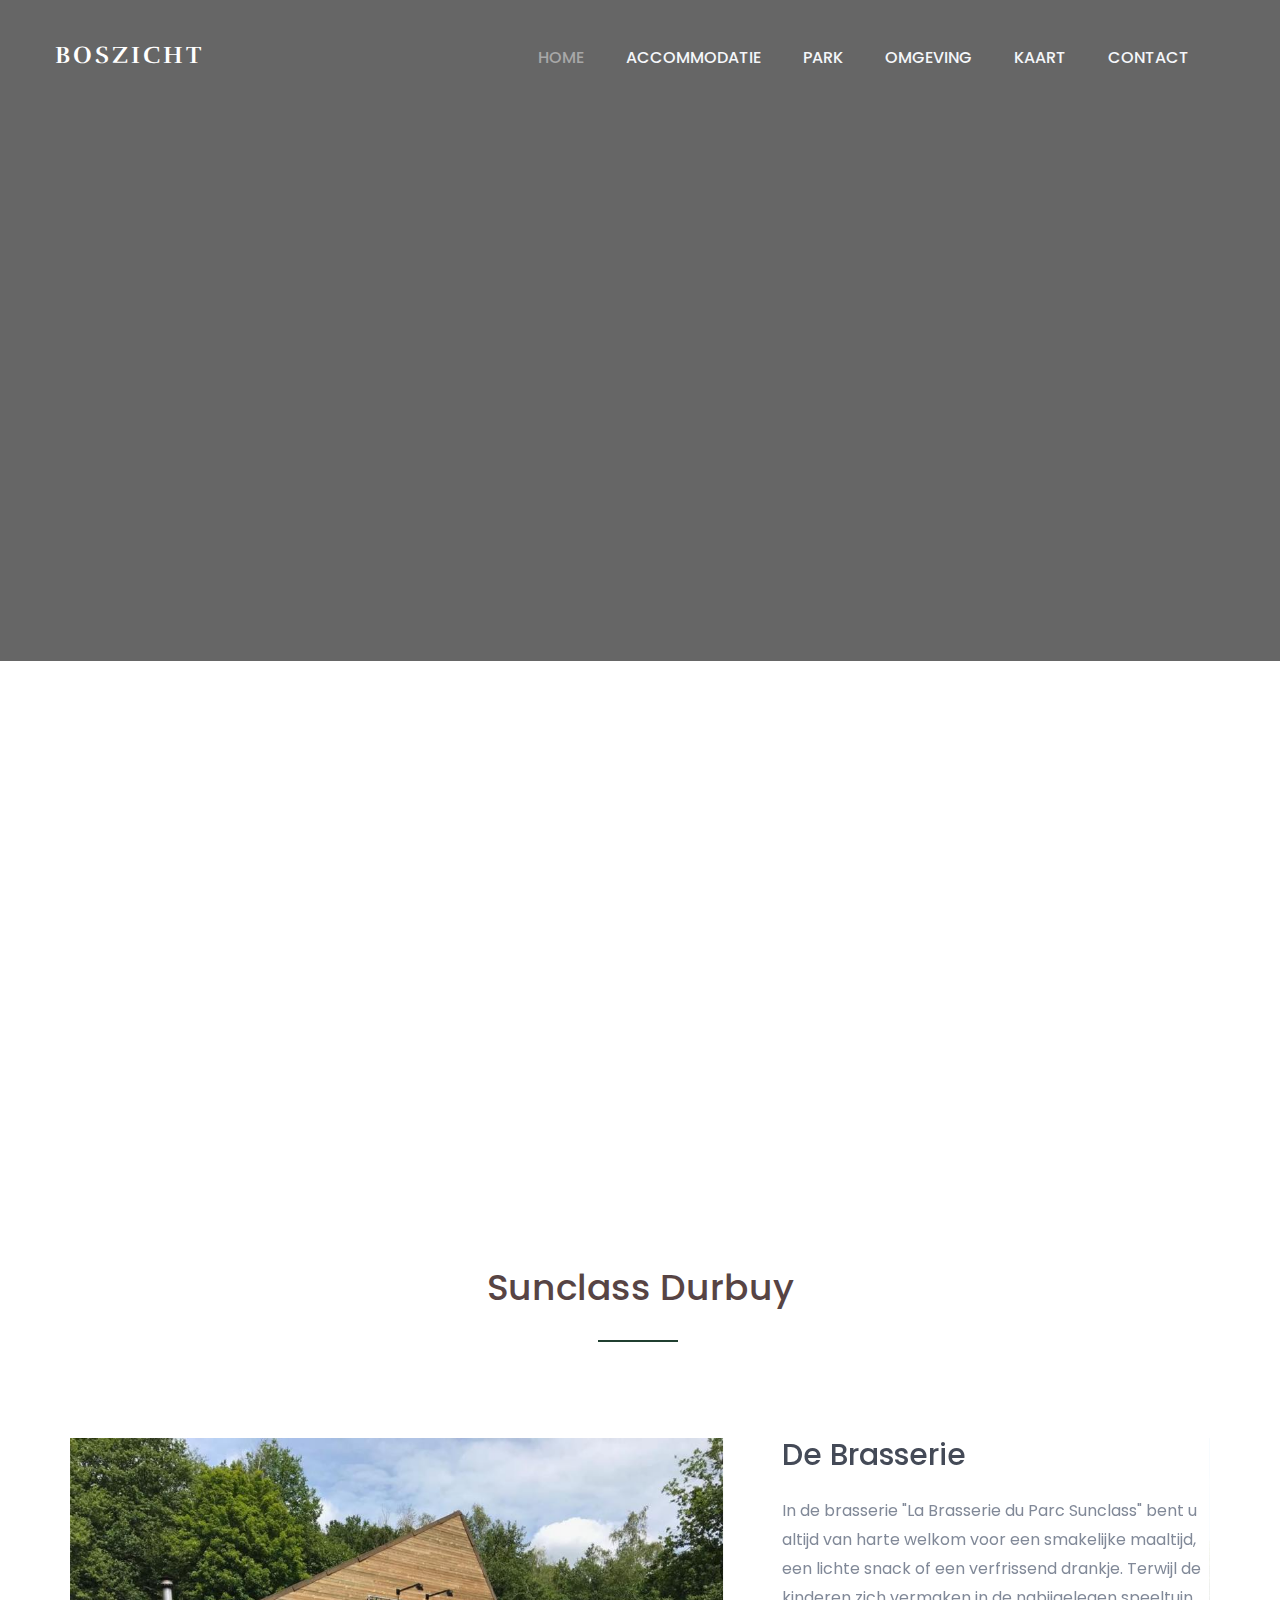
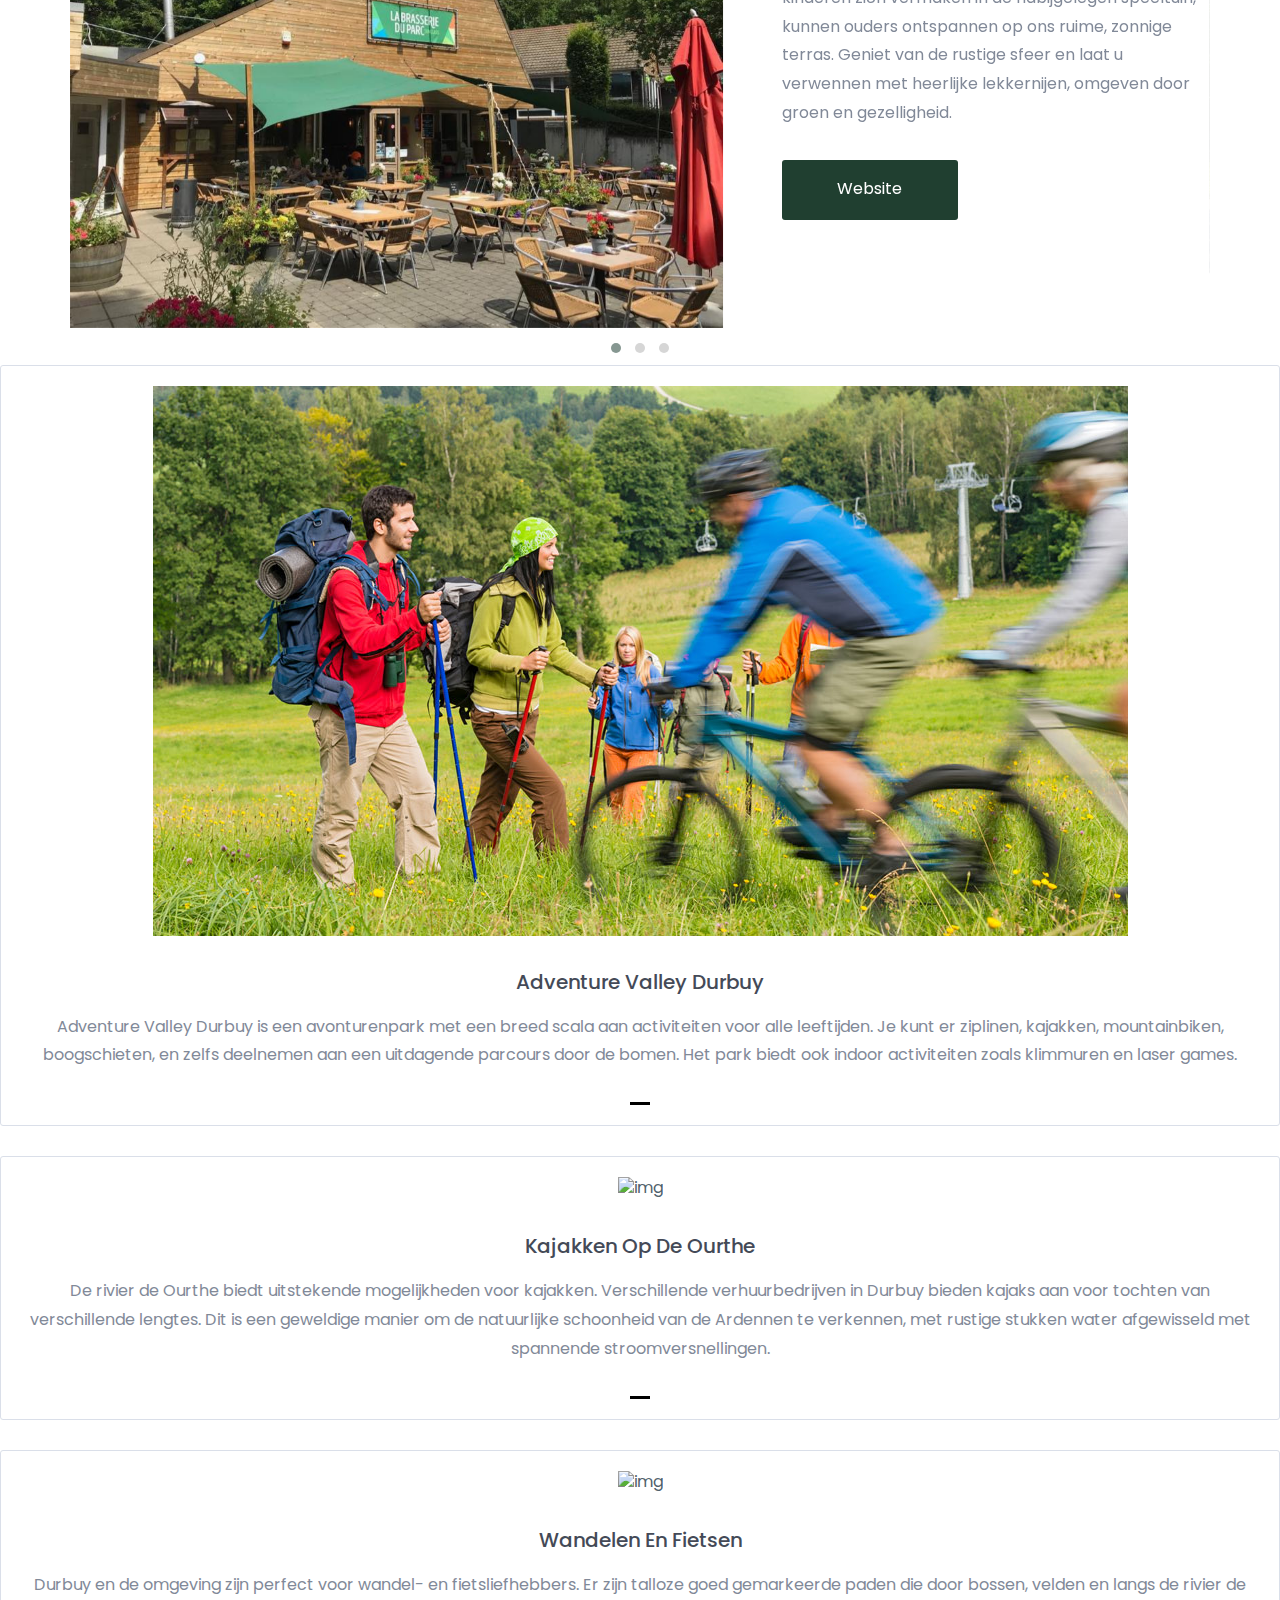
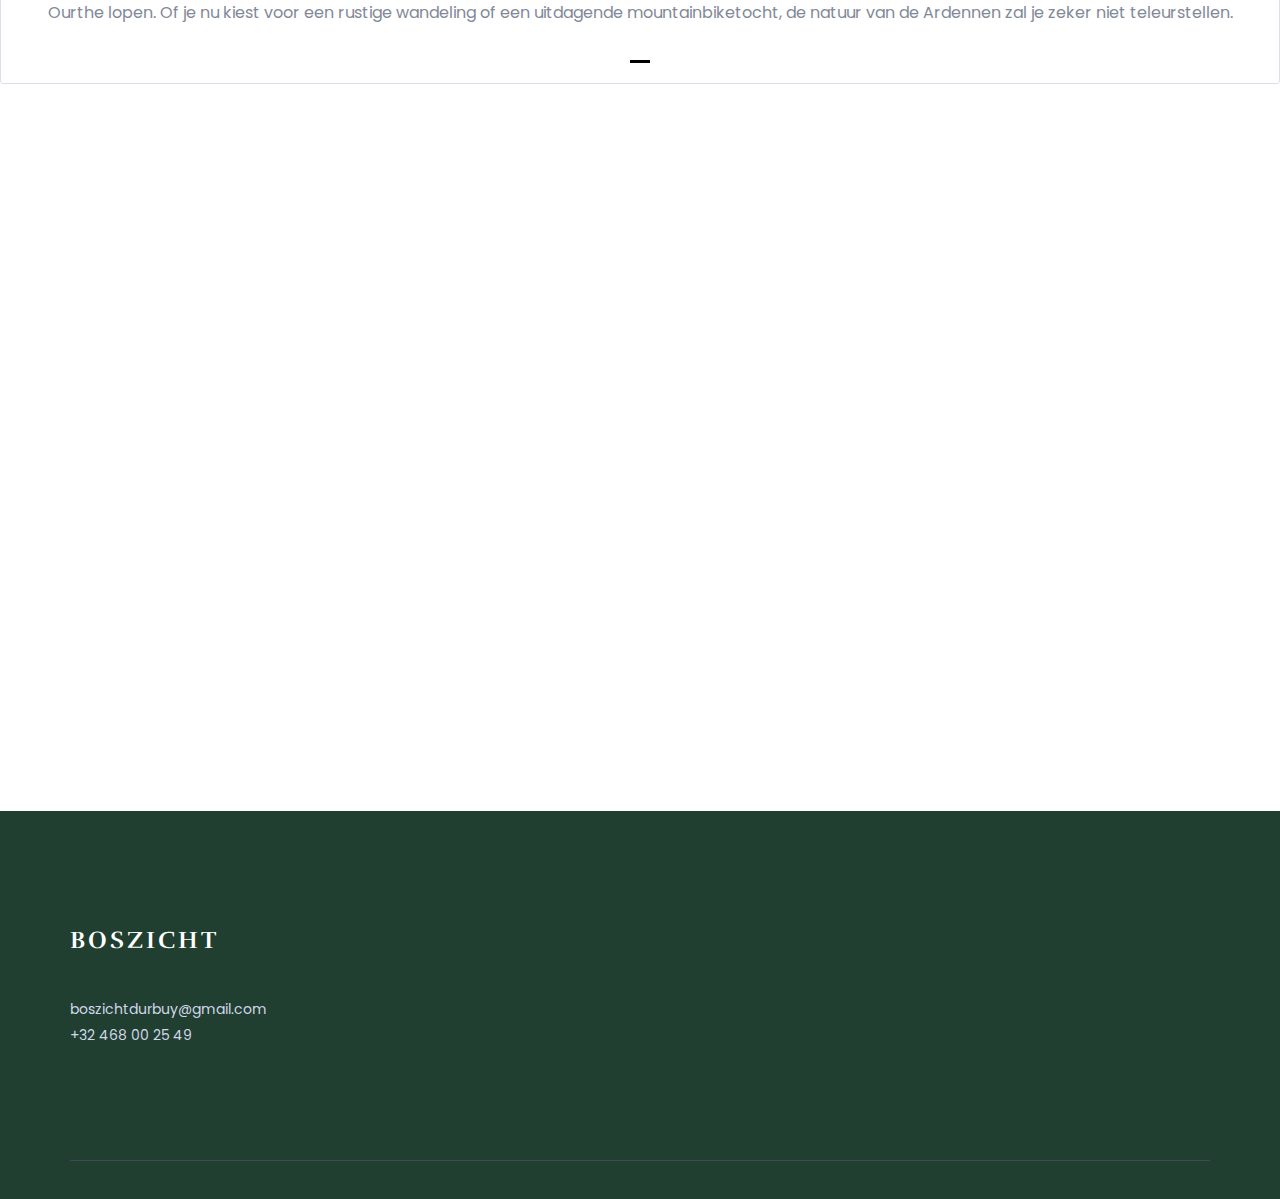
==== commit 0de308b6: "f" ====
--- a/index.html
+++ b/index.html
@@ -128,8 +128,8 @@
 			<div class="container">
 				<div class="section-header">
 			
-					<iframe src="https://calendar.google.com/calendar/embed?height=600&wkst=2&ctz=Europe%2FBrussels&showPrint=0&mode=MONTH&showTz=0&showCalendars=0&showTabs=0&showTitle=0&src=Ym9zemljaHRkdXJidXlAZ21haWwuY29t&color=%23039BE5"
-					 style="border-width:0" width="100%" height="300" frameborder="0" scrolling="no" ></iframe>
+					<iframe src="https://calendar.google.com/calendar/embed?height=600&wkst=1&ctz=Europe%2FBrussels&showPrint=0&showTitle=0&showTabs=0&showCalendars=0&showTz=0&src=Ym9zemljaHRkdXJidXlAZ21haWwuY29t&src=azdqZ2FtbXRrMThtZHVkdDNuZHVxbTZmbTRlcmI3OXRAaW1wb3J0LmNhbGVuZGFyLmdvb2dsZS5jb20&src=bDk1OHFxdDhyMGU4b204YW82MW84NTJxNTBibnBzc3JAaW1wb3J0LmNhbGVuZGFyLmdvb2dsZS5jb20&color=%23039BE5&color=%238E24AA&color=%23F6BF26" 
+					style="border-width:0" width="800" height="600" frameborder="0" scrolling="no"></iframe>
 
 					<h2>Sunclass Durbuy</h2>
 				</div><!--/.section-header-->
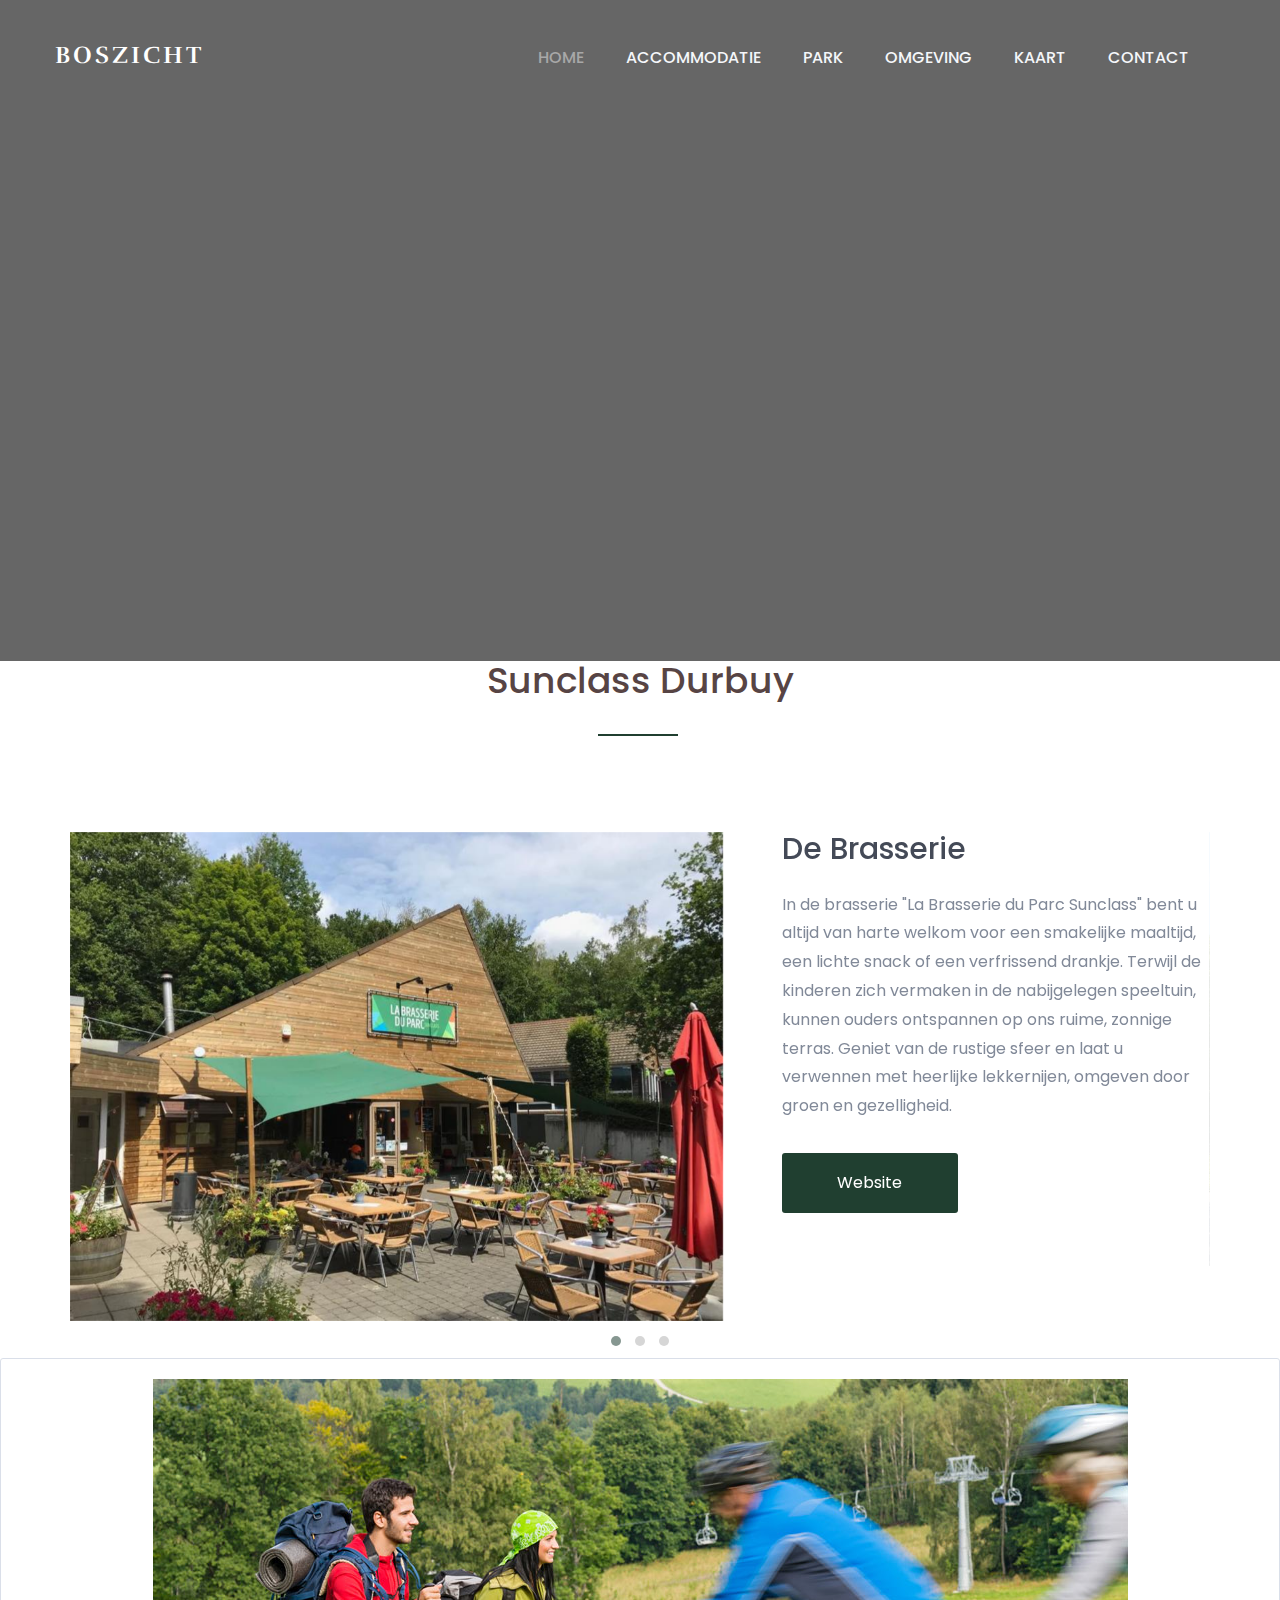
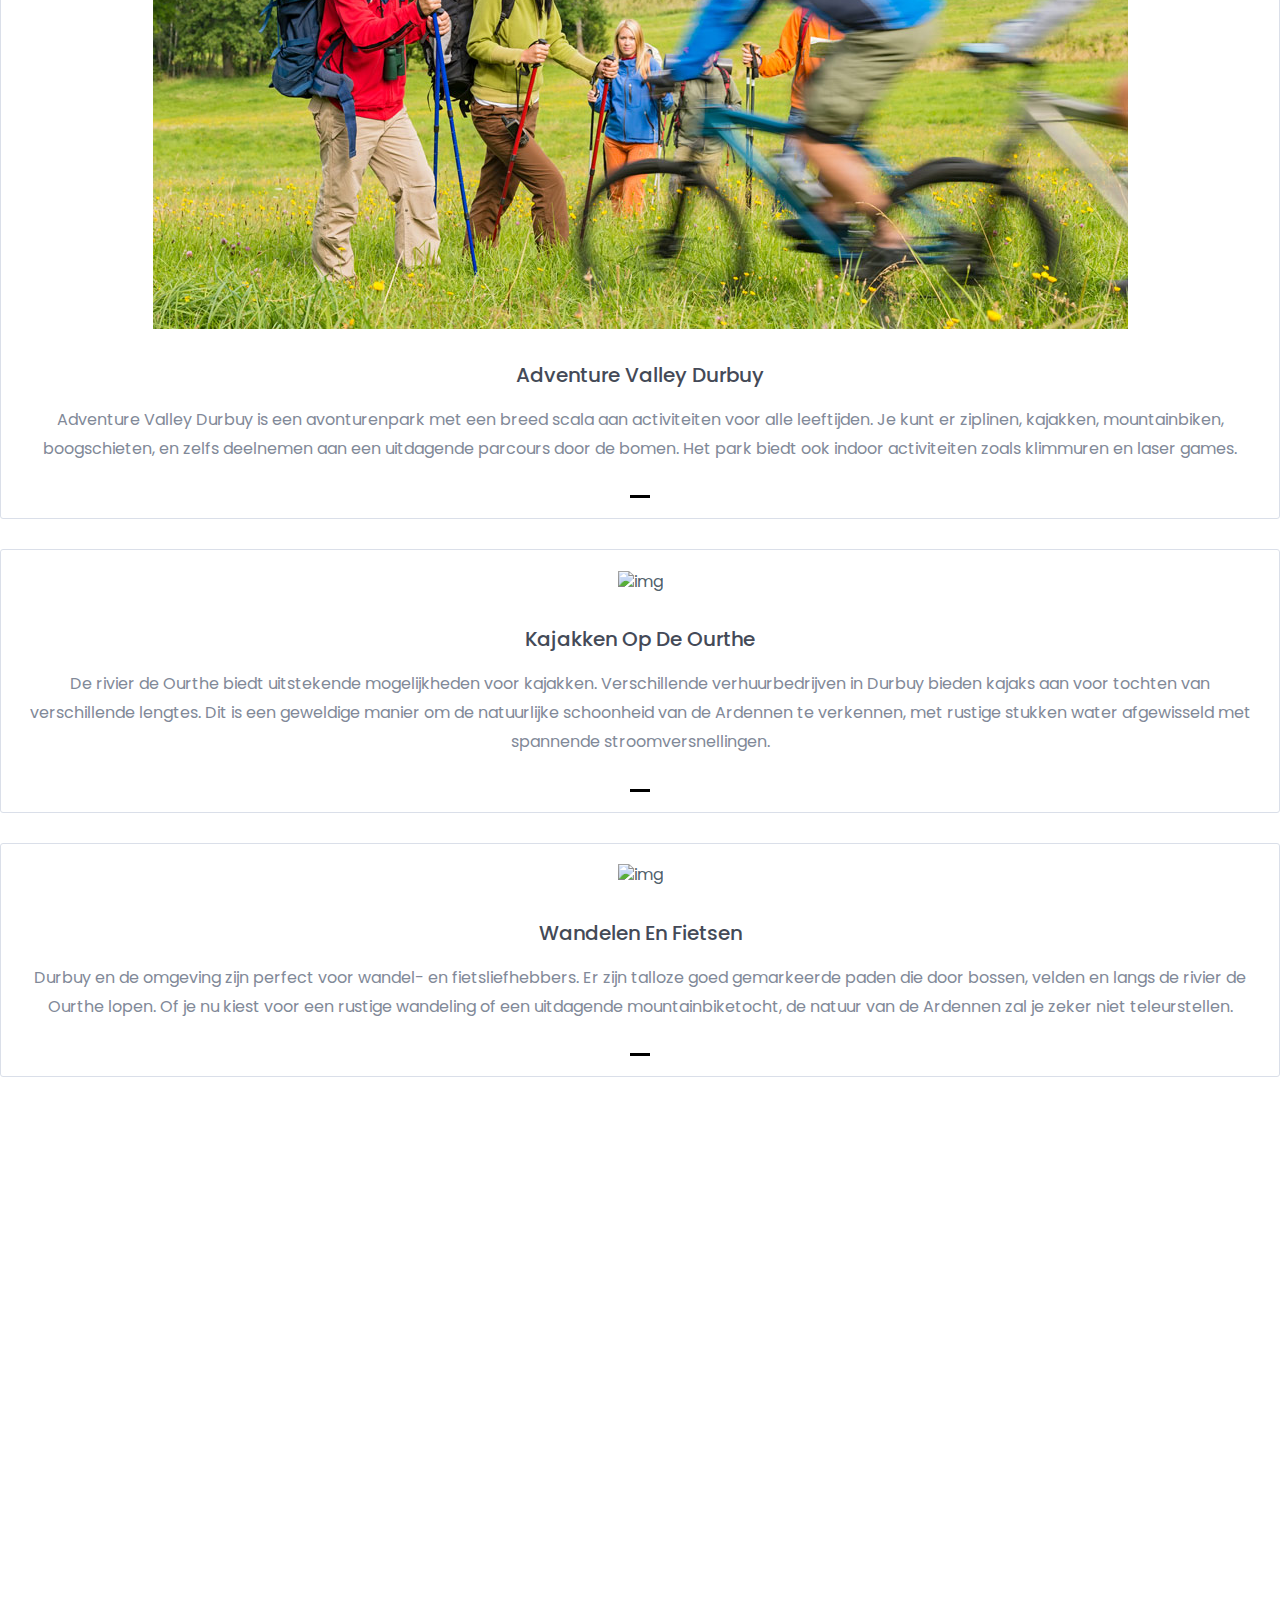
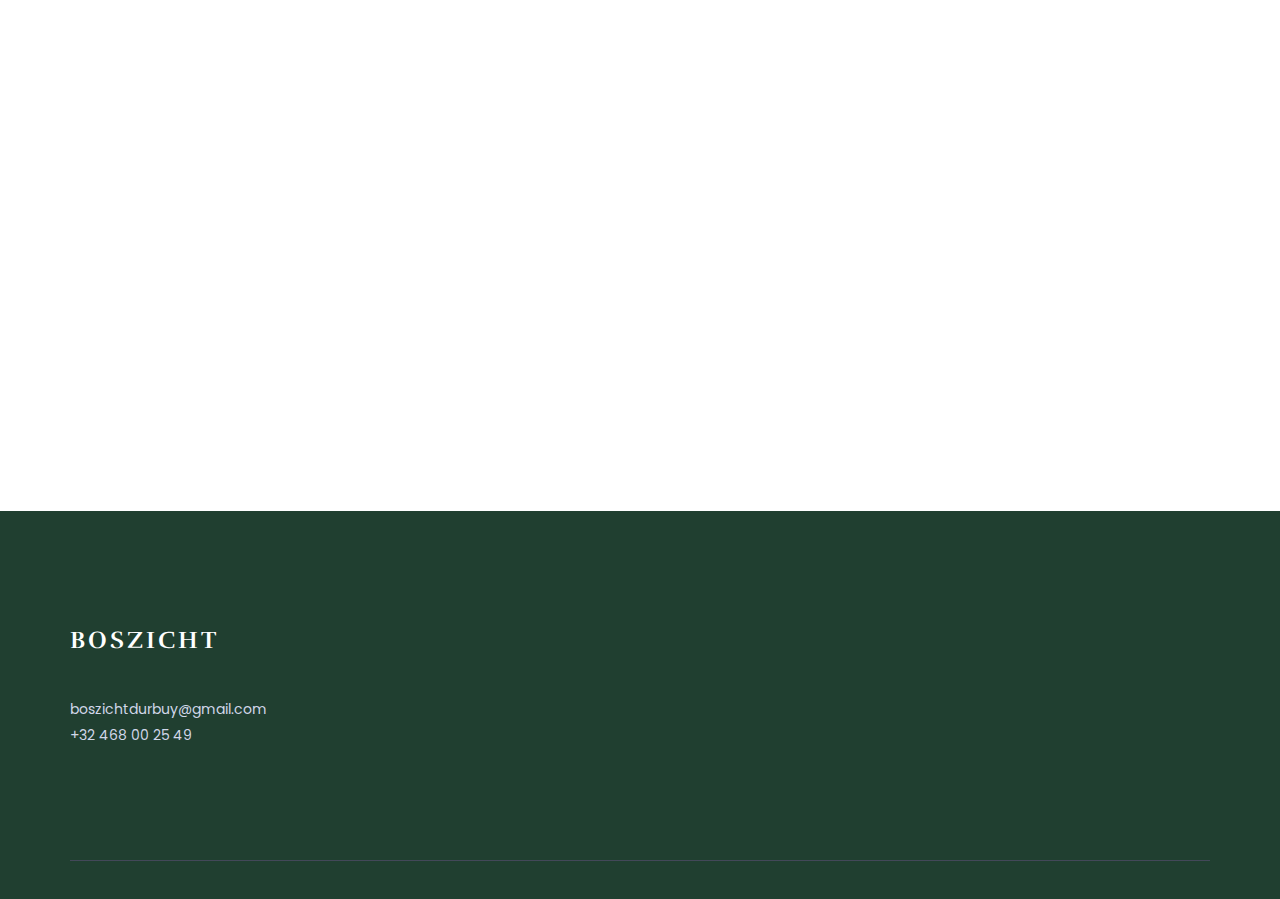
==== commit bb9bc1ce: "dd" ====
--- a/index.html
+++ b/index.html
@@ -127,9 +127,6 @@
 		<!--Park -->
 			<div class="container">
 				<div class="section-header">
-			
-					<iframe src="https://calendar.google.com/calendar/embed?height=600&wkst=1&ctz=Europe%2FBrussels&showPrint=0&showTitle=0&showTabs=0&showCalendars=0&showTz=0&src=Ym9zemljaHRkdXJidXlAZ21haWwuY29t&src=azdqZ2FtbXRrMThtZHVkdDNuZHVxbTZmbTRlcmI3OXRAaW1wb3J0LmNhbGVuZGFyLmdvb2dsZS5jb20&src=bDk1OHFxdDhyMGU4b204YW82MW84NTJxNTBibnBzc3JAaW1wb3J0LmNhbGVuZGFyLmdvb2dsZS5jb20&color=%23039BE5&color=%238E24AA&color=%23F6BF26" 
-					style="border-width:0" width="800" height="600" frameborder="0" scrolling="no"></iframe>
 
 					<h2>Sunclass Durbuy</h2>
 				</div><!--/.section-header-->
@@ -247,7 +244,10 @@
 
 		  
   <!-- omgeving end -->
-  
+  <div class="container">
+ 	<iframe src="https://calendar.google.com/calendar/embed?height=600&wkst=1&ctz=Europe%2FBrussels&showPrint=0&showTitle=0&showTabs=0&showCalendars=0&showTz=0&src=Ym9zemljaHRkdXJidXlAZ21haWwuY29t&src=azdqZ2FtbXRrMThtZHVkdDNuZHVxbTZmbTRlcmI3OXRAaW1wb3J0LmNhbGVuZGFyLmdvb2dsZS5jb20&src=bDk1OHFxdDhyMGU4b204YW82MW84NTJxNTBibnBzc3JAaW1wb3J0LmNhbGVuZGFyLmdvb2dsZS5jb20&color=%23039BE5&color=%238E24AA&color=%23F6BF26" 
+	style="border-width:0" width="100%" height="300" frameborder="0" scrolling="no"></iframe> 
+  </div>
 
 		<!--kaart start -->
 		<section id="kaart"  class="brand">
--- a/assets/css/style.css
+++ b/assets/css/style.css
@@ -729,6 +729,7 @@
     animation-iteration-count: infinite;
     animation-duration:1s;
 }
+
 @keyframes example {
     0%   {bottom:0px;}
     100%  {bottom:7px;}
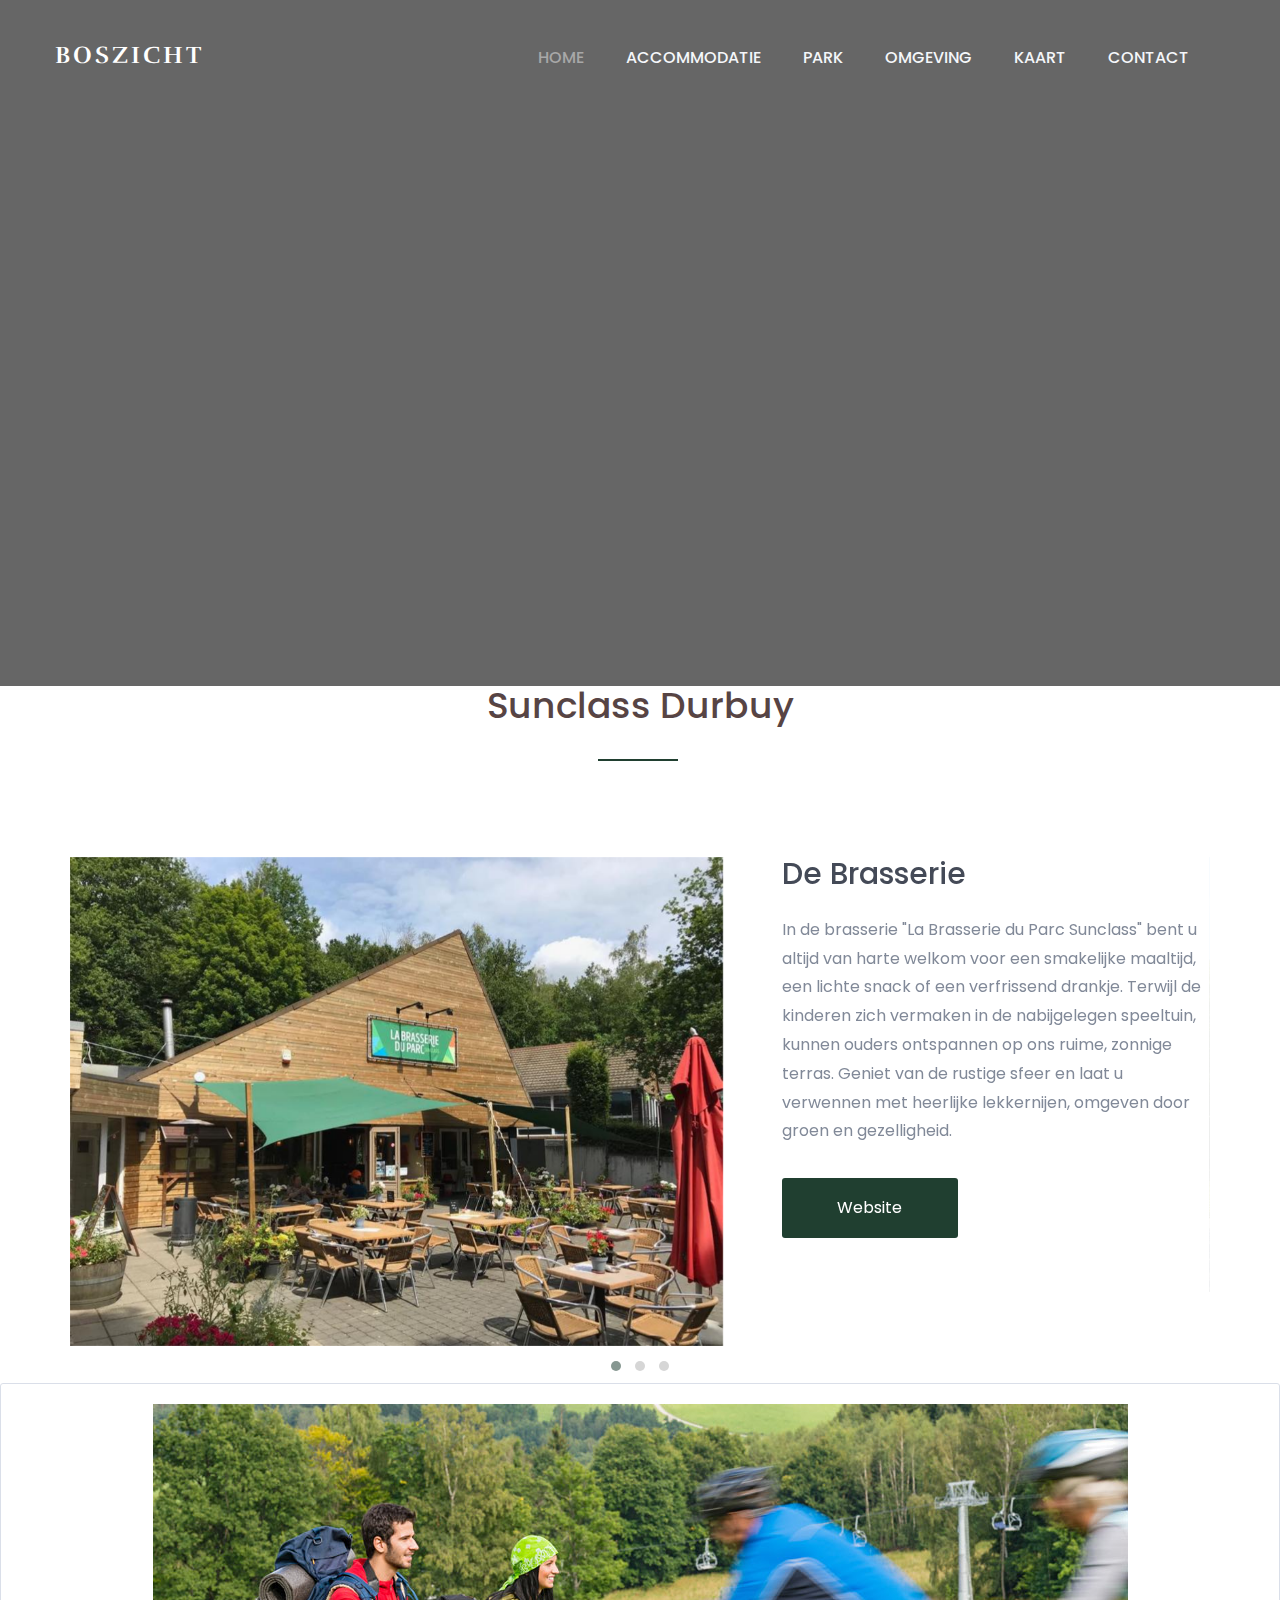
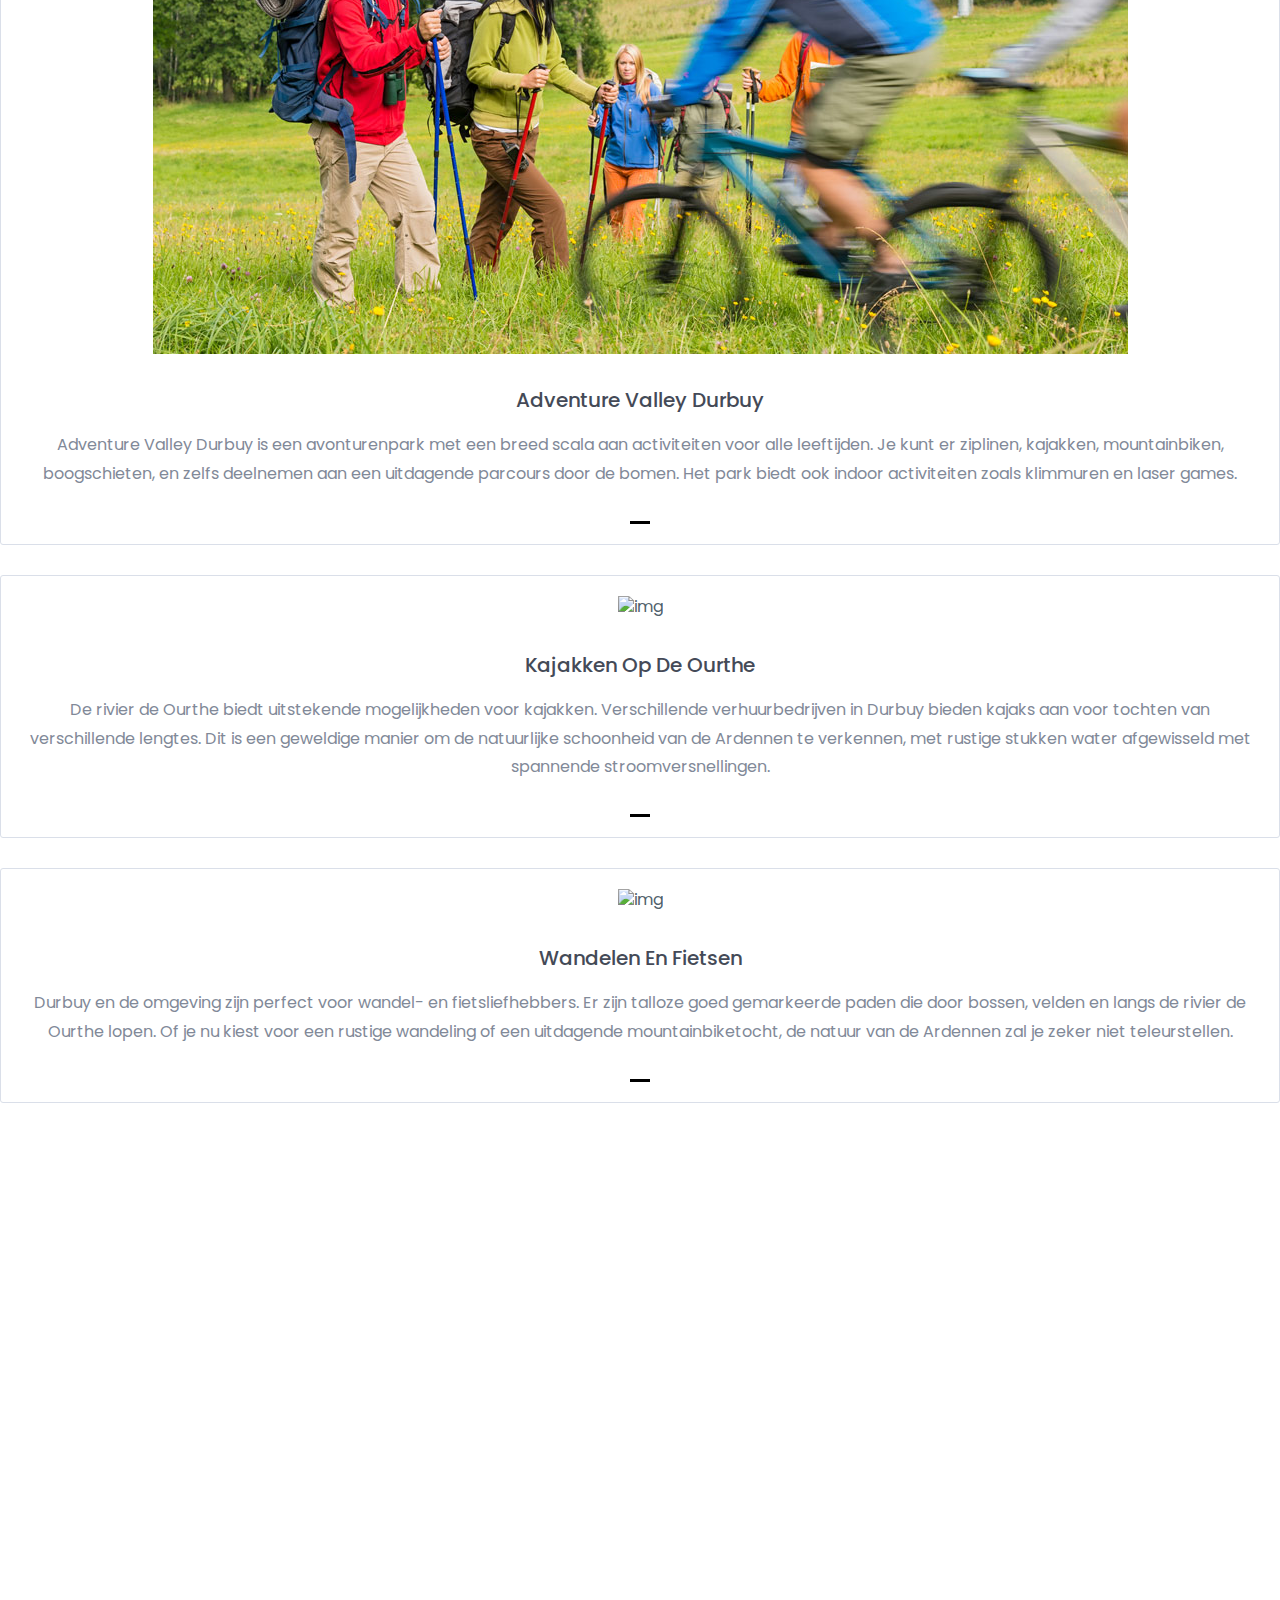
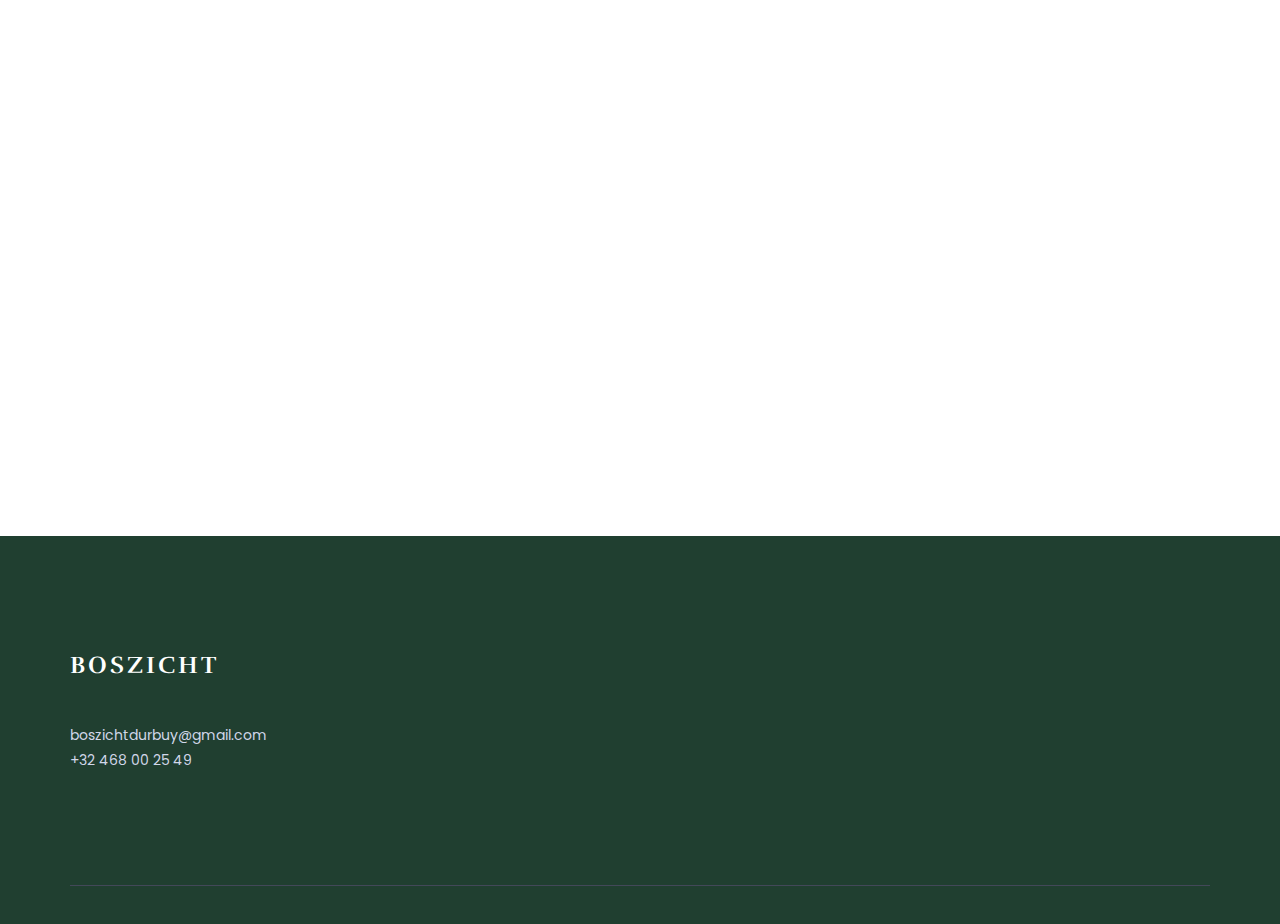
==== commit 3505b676: "r" ====
--- a/index.html
+++ b/index.html
@@ -127,8 +127,7 @@
 		<!--Park -->
 			<div class="container">
 				<div class="section-header">
-
-					<h2>Sunclass Durbuy</h2>
+				<h2>Sunclass Durbuy</h2>
 				</div><!--/.section-header-->
 				<div class="new-cars-content">
 					<div class="owl-carousel owl-theme" id="new-cars-carousel">
--- a/assets/css/style.css
+++ b/assets/css/style.css
@@ -225,11 +225,15 @@
 /*.welcome-hero-txt*/
 .welcome-hero-txt{text-align: center;padding:290px 0 372px;}
 .welcome-hero-txt h2 {
-    font-size: 42px;
+    font-family: 'Rufina', serif;
+    font-size: 65px;
     color: #fff;
-    font-weight: 700;
+    font-weight: bold;
     text-transform: uppercase;
     margin-bottom: 45px;
+    text-shadow: 10px 10px 50px #000000;
+    
+
 }
 .welcome-hero-txt p {
     font-size: 18px;
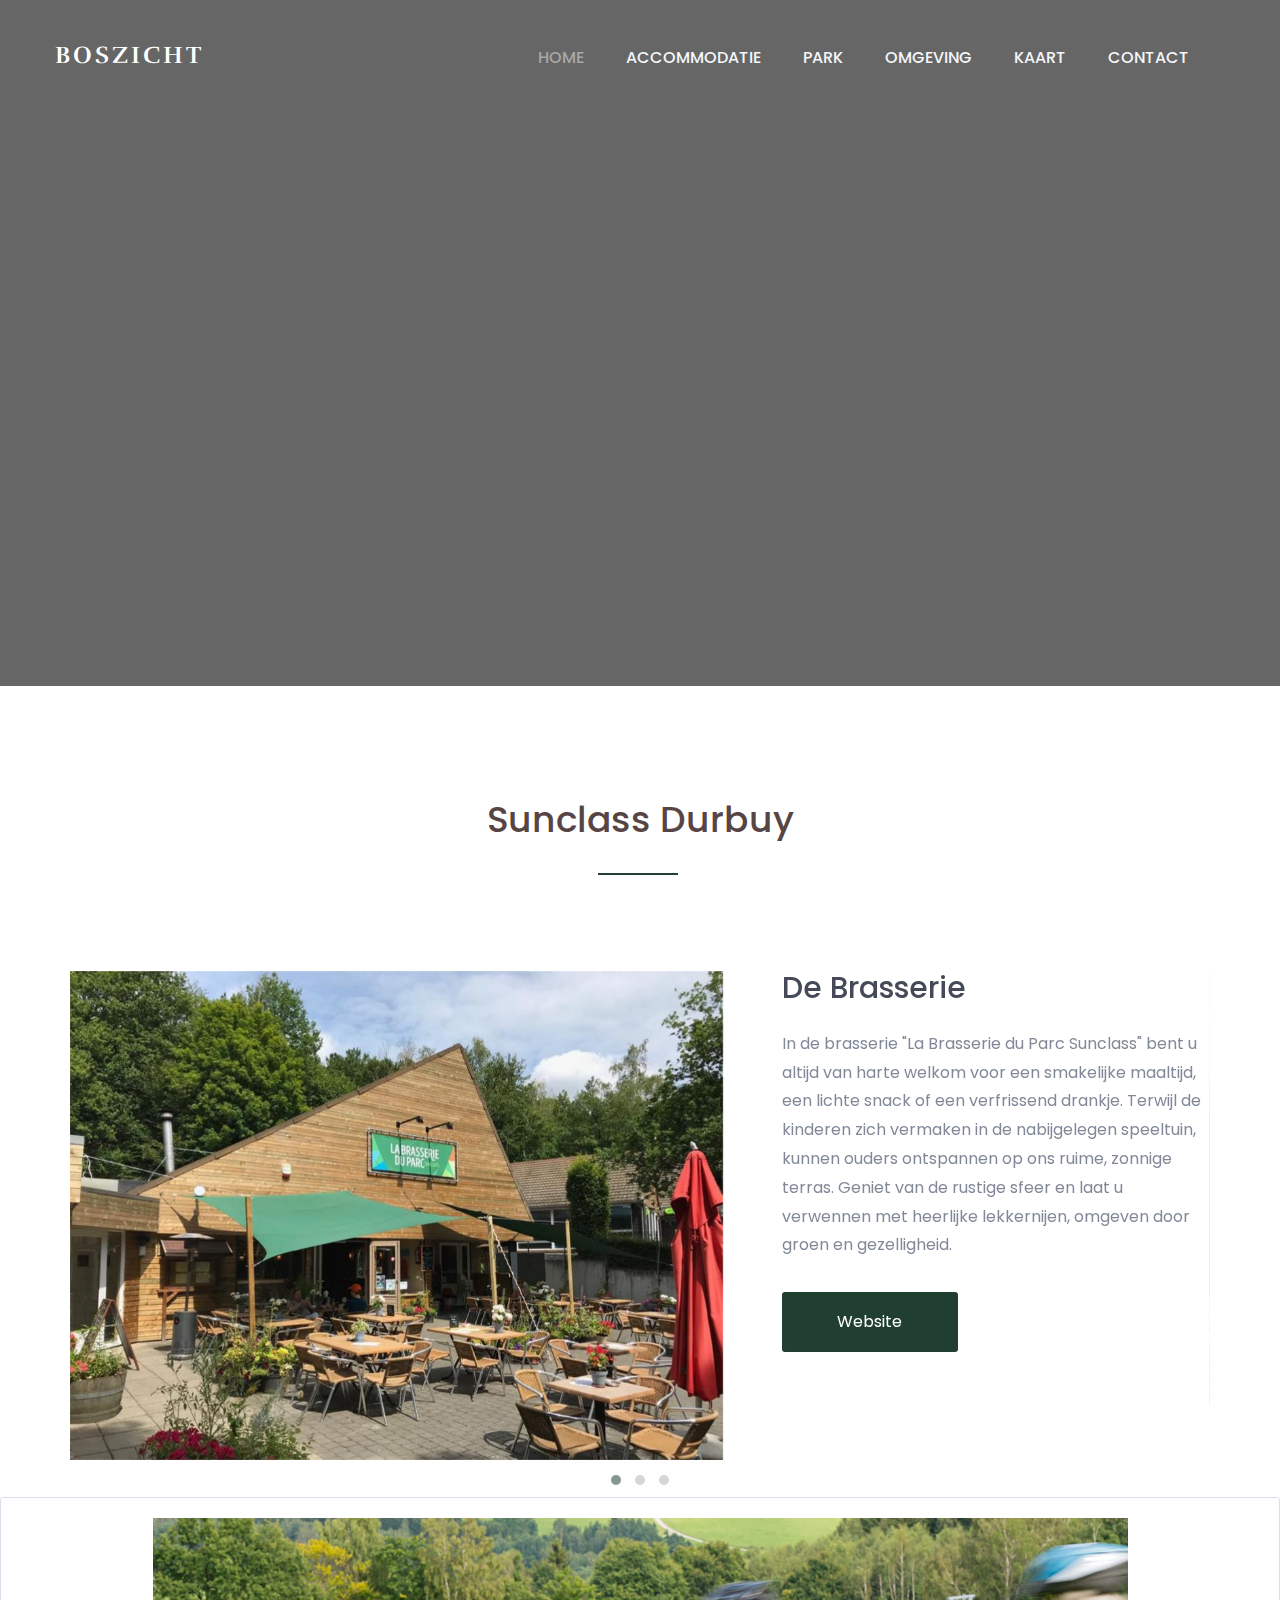
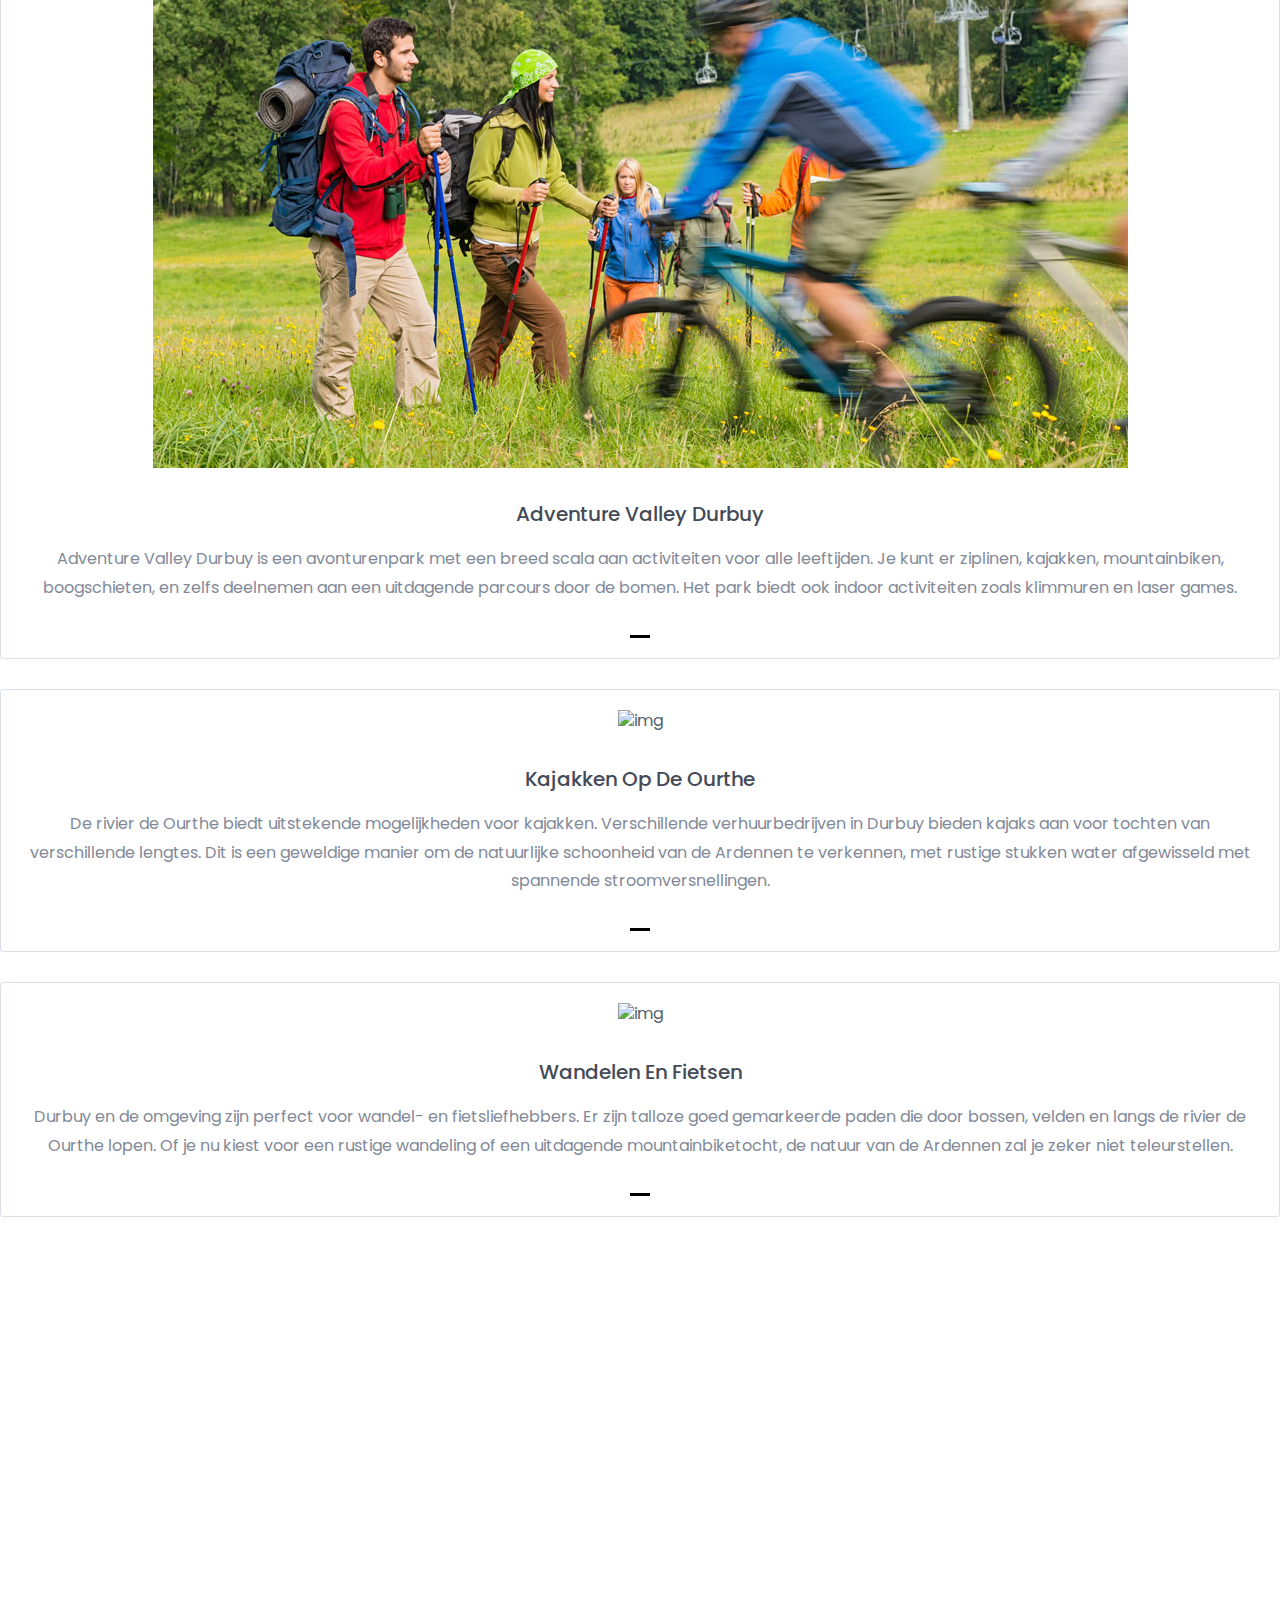
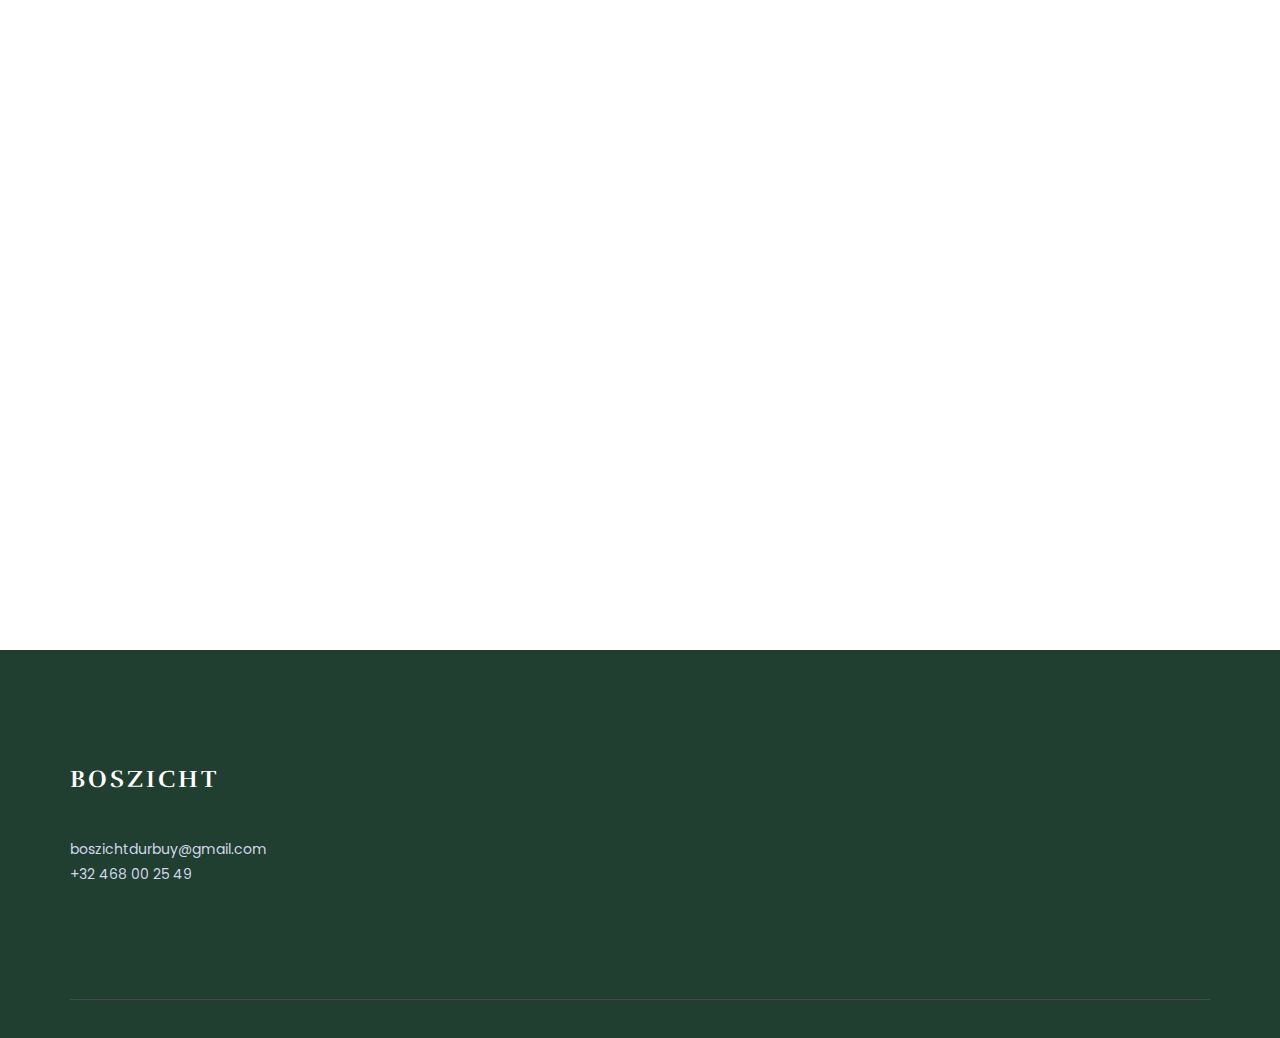
==== commit 05d10016: "x" ====
--- a/index.html
+++ b/index.html
@@ -47,7 +47,7 @@
         <!--responsive.css-->
         <link rel="stylesheet" href="assets/css/responsive.css">
 
-        
+		
         <!-- HTML5 shim and Respond.js for IE8 support of HTML5 elements and media queries -->
         <!-- WARNING: Respond.js doesn't work if you view the page via file:// -->
 		
--- a/assets/css/style.css
+++ b/assets/css/style.css
@@ -101,6 +101,7 @@
 .section-header{
     position: relative;
     text-align: center;
+    margin-top: 10% ;
 }
 .section-header h2{
     position: relative;
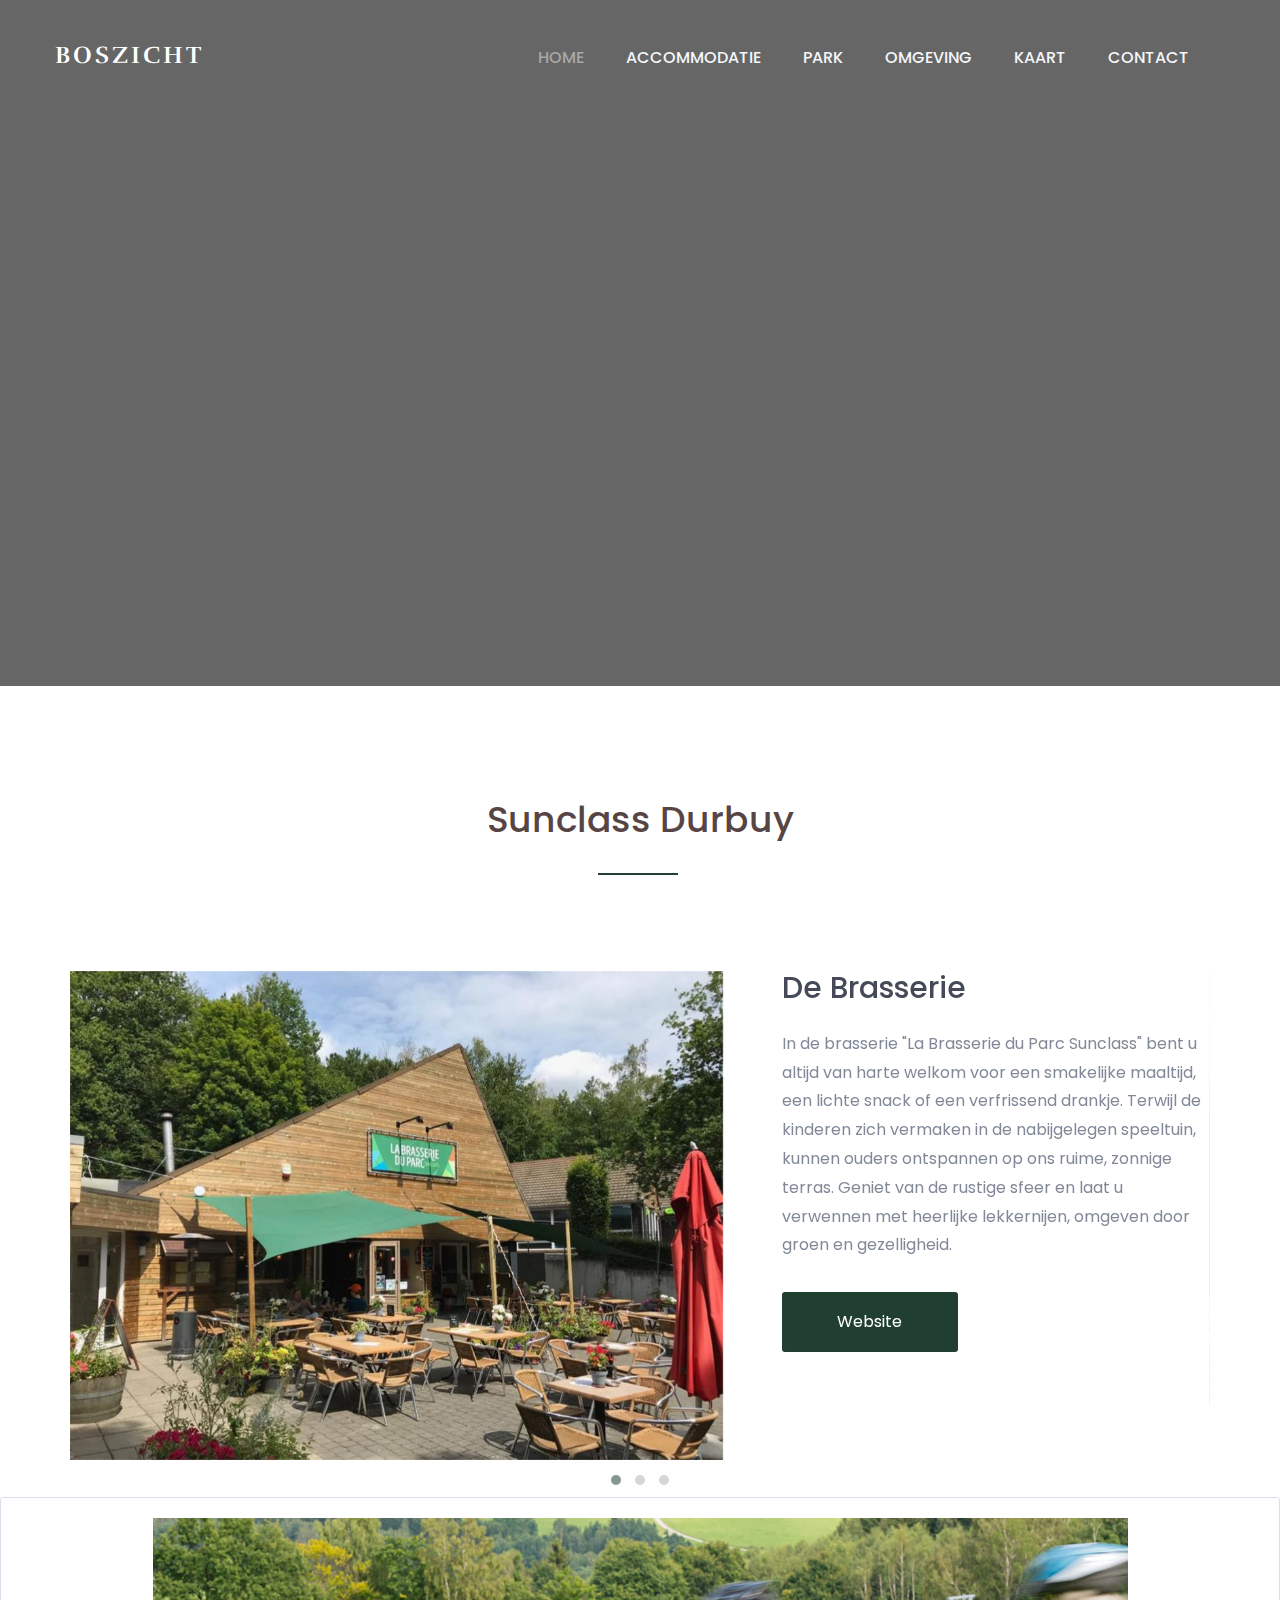
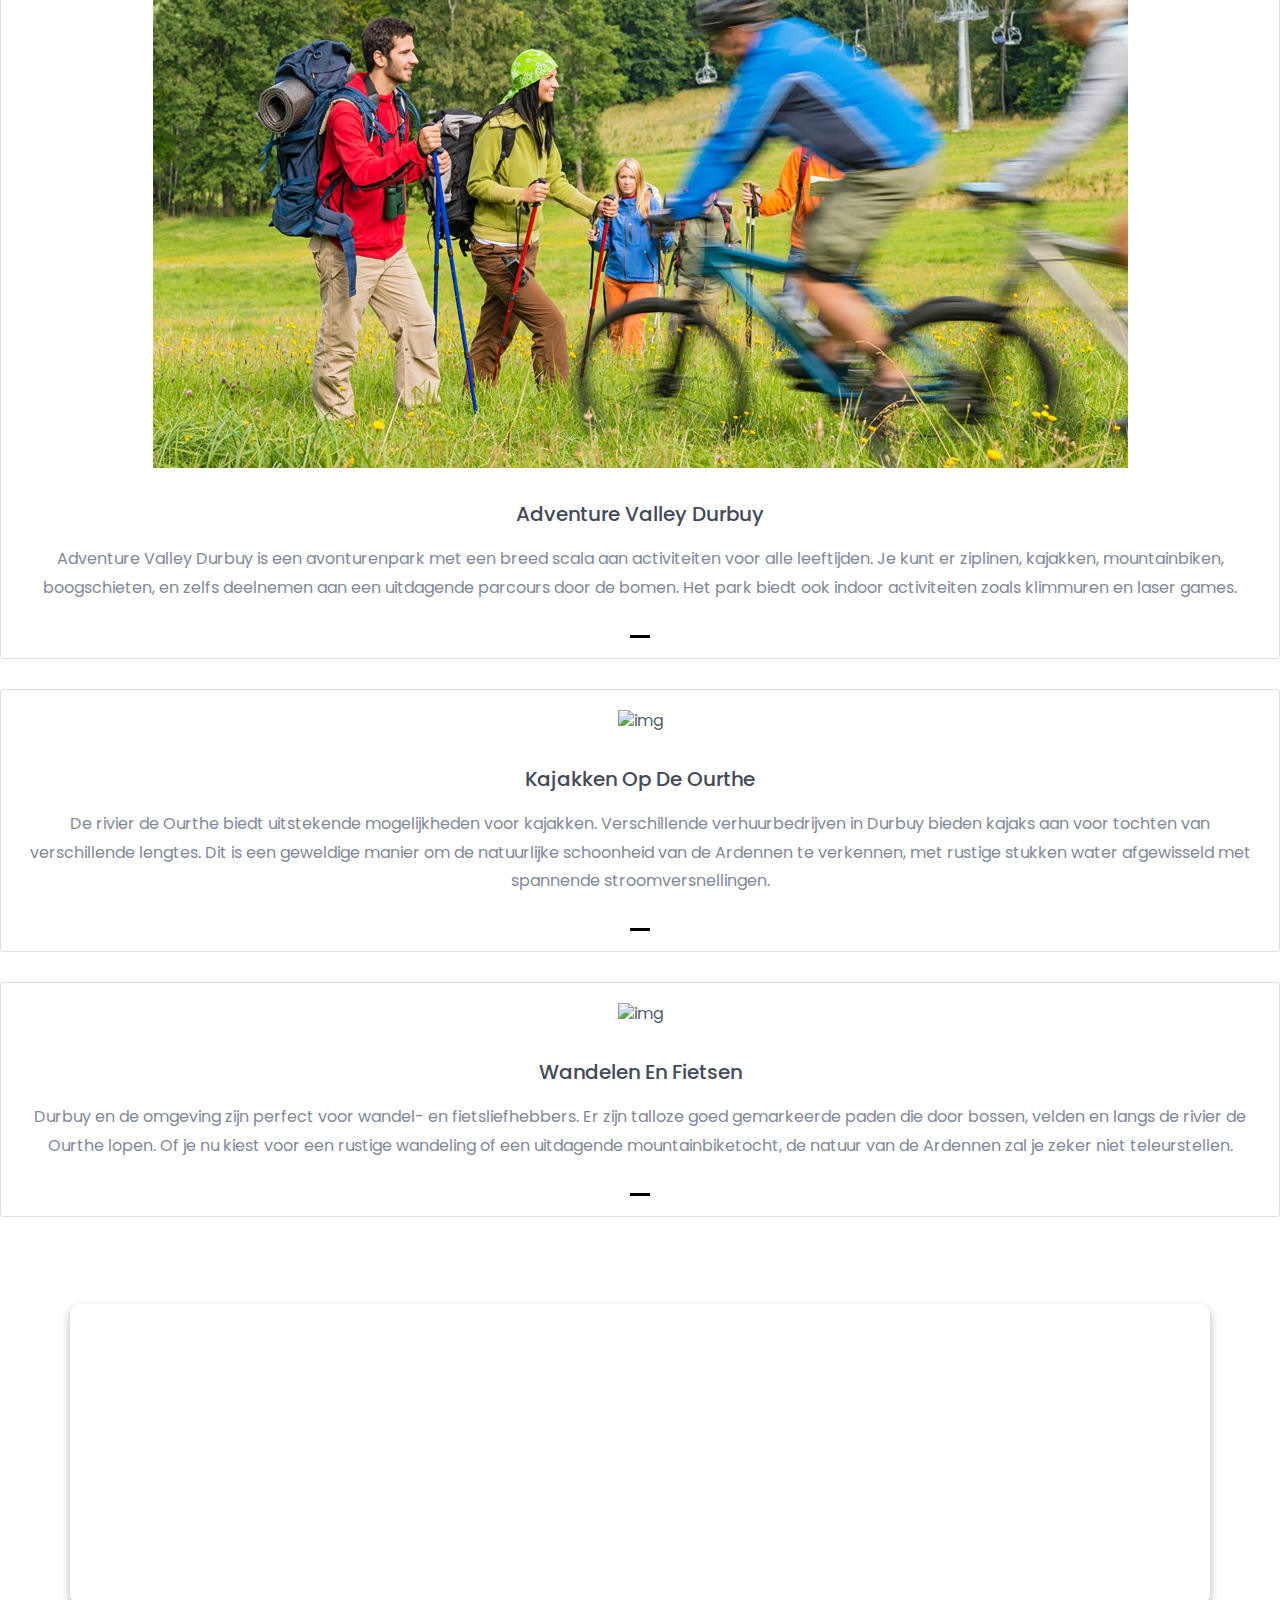
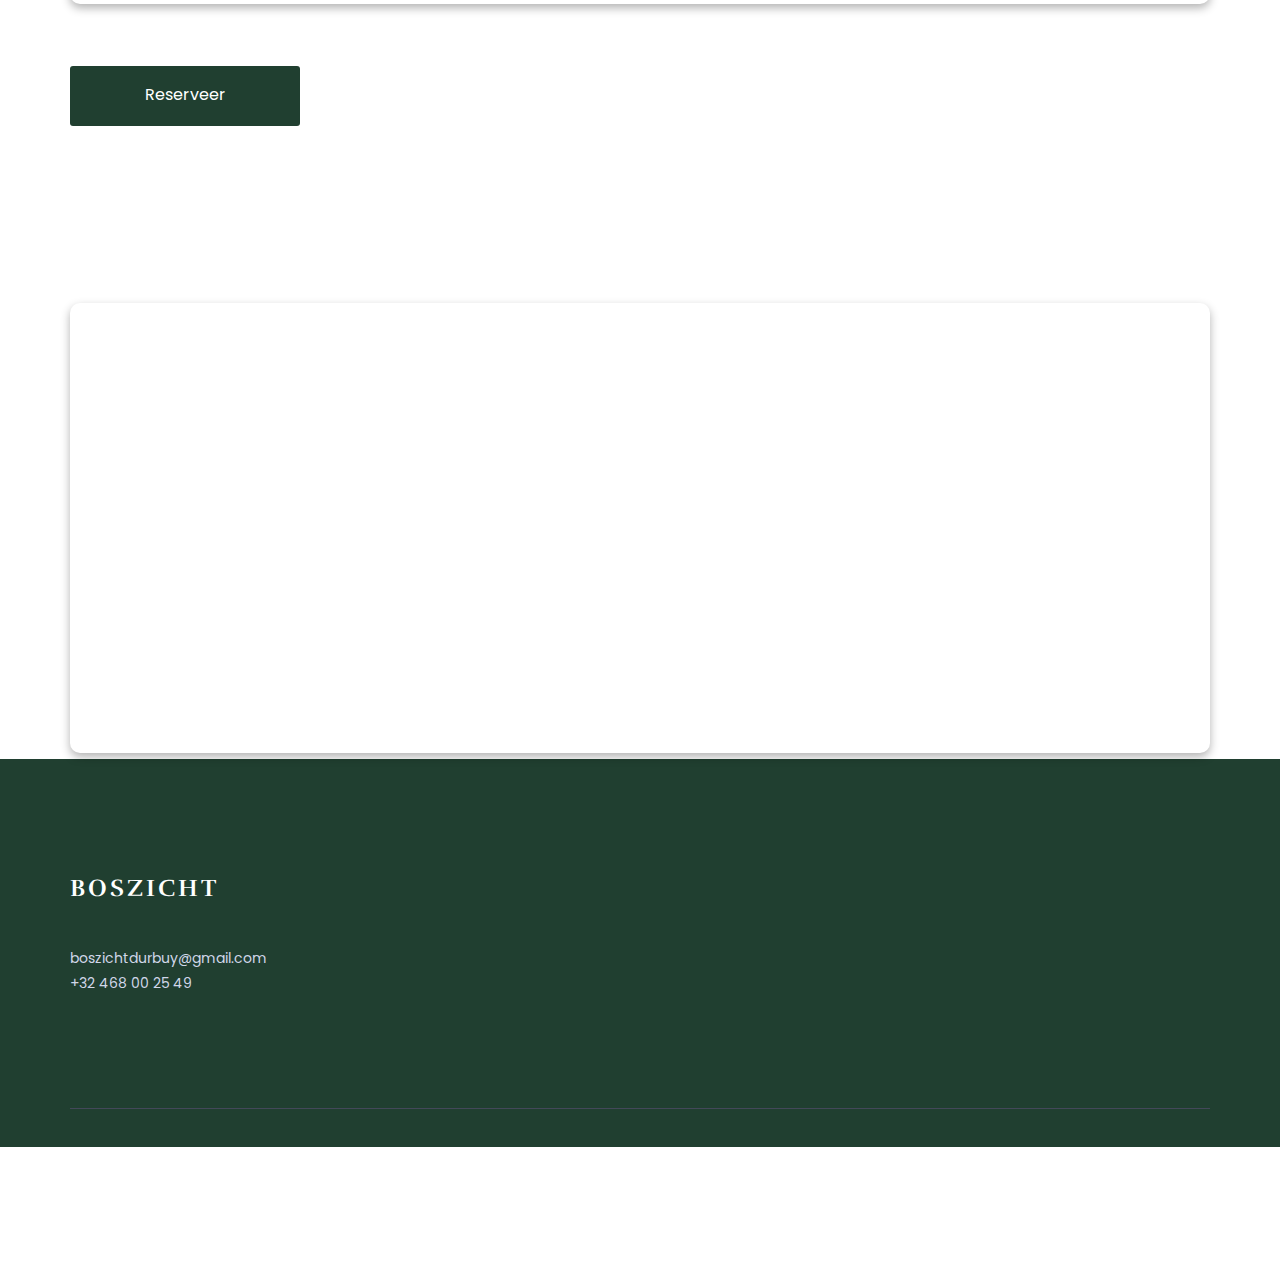
==== commit 22539c95: "dff" ====
--- a/index.html
+++ b/index.html
@@ -46,6 +46,7 @@
         
         <!--responsive.css-->
         <link rel="stylesheet" href="assets/css/responsive.css">
+		
 
 		
         <!-- HTML5 shim and Respond.js for IE8 support of HTML5 elements and media queries -->
@@ -111,12 +112,27 @@
 						"Beleef natuur en rust,<br>		
 						 jouw chalet midden in de bossen van Durbuy"
 					</p>
-					<button class="welcome-btn" onclick="window.location.href='https://www.airbnb.be/rooms/1279575623317574123?viralityEntryPoint=1&unique_share_id=C800AAE9-CBF4-4143-AC56-5796DBD5798F&slcid=99faf95d527d42e48a0a8fd1da16371c&s=76&feature=share&adults=1&channel=native&locale=nl&slug=KNQjk4ir&source_impression_id=p3_1730905428_P32tt9uoloBURi89'">Bekijk Beschikbaarheid</button>
+					<button class="welcome-btn" onclick="scrollToSection()">Bekijk Beschikbaarheid</button>
+
+					<script>
+					  function scrollToSection() {
+						const section = document.getElementById('agenda');
+						if (section) {
+						  const sectionPosition = section.getBoundingClientRect().top + window.scrollY;
+						  const offset = window.innerHeight / 2 - section.offsetHeight / 2;
+						  window.scrollTo({
+							top: sectionPosition - offset,
+							behavior: 'smooth'
+						  });
+						}
+					  }
+					</script>
+					
+					
 				</div>
 			</div>
 
 			
-
 		</section><!--/.welcome-hero-->
 		<!--welcome-hero end -->
 		<!--accomodatie foto-->
@@ -125,7 +141,7 @@
 
 
 		<!--Park -->
-			<div class="container">
+			<section id="park" div class="container">
 				<div class="section-header">
 				<h2>Sunclass Durbuy</h2>
 				</div><!--/.section-header-->
@@ -242,26 +258,52 @@
 		</div>
 
 		  
-  <!-- omgeving end -->
-  <div class="container">
- 	<iframe src="https://calendar.google.com/calendar/embed?height=600&wkst=1&ctz=Europe%2FBrussels&showPrint=0&showTitle=0&showTabs=0&showCalendars=0&showTz=0&src=Ym9zemljaHRkdXJidXlAZ21haWwuY29t&src=azdqZ2FtbXRrMThtZHVkdDNuZHVxbTZmbTRlcmI3OXRAaW1wb3J0LmNhbGVuZGFyLmdvb2dsZS5jb20&src=bDk1OHFxdDhyMGU4b204YW82MW84NTJxNTBibnBzc3JAaW1wb3J0LmNhbGVuZGFyLmdvb2dsZS5jb20&color=%23039BE5&color=%238E24AA&color=%23F6BF26" 
-	style="border-width:0" width="100%" height="300" frameborder="0" scrolling="no"></iframe> 
-  </div>
-
-		<!--kaart start -->
+		<!-- omgeving end -->
+
+		<!-- AGENDA Begin -->
+	<section id= "agenda">
+		<style >
+			.container iframe {
+			border: none; /* Verwijder standaardrand */
+			box-shadow: 0 4px 10px rgba(0, 0, 0, 0.3); /* Schaduweffect */
+			border-radius: 10px; /* Afgeronde hoeken */
+			transition: box-shadow 0.3s ease-in-out; /* Zachte animatie bij hover */
+			margin-top: 5%;
+			}
+		
+			.container iframe:hover {
+			box-shadow: 0 16px 25px rgba(0, 0, 0, 0.4); /* Iets sterkere schaduw bij hover */
+			}
+		</style>
+		
+		<div class="container">
+			<iframe 
+			src="https://calendar.google.com/calendar/embed?height=600&wkst=2&ctz=Europe%2FBrussels&showPrint=0&showTitle=0&showCalendars=0&showTz=0&src=Ym9zemljaHRkdXJidXlAZ21haWwuY29t&color=%23039BE5" 
+			style="border-width:0px; width:100%; height:300px;" 
+			frameborder="0" 
+			scrolling="no">
+			</iframe>
+
+			<button class="welcome-btn" onclick="window.location.href='mailto:boszichtdurbuy@gmail.com?subject=Reservatie%20aanvraag%20-%20Boszicht%20(website)&body=Beste%20team,%0A%0AIk%20wil%20graag%20een%20reservering%20maken.%20Kun%20je%20mij%20meer%20informatie%20geven?%0A%0AVriendelijke%20groeten'">
+			Reserveer
+			</button>
+			  
+			  
+		</div>
+	</section>
+  		<!-- AGENDA Einde -->
+
+
+		<!--KAART start -->
 		<section id="kaart"  class="brand">
 			<div class="container">
 				<iframe src="https://www.google.com/maps/embed?pb=!1m18!1m12!1m3!1d2141.020859179986!2d5.4228686788710245!3d50.34571864538735!2m3!1f0!2f0!3f0!3m2!1i1024!2i768!4f13.1!3m3!1m2!1s0x47c04fe9391621f9%3A0xac7adc1264d1c8a3!2sBoszicht%20Durbuy!5e0!3m2!1snl!2sbe!4v1730887248650!5m2!1snl!2sbe"
 				 width="100%" height="450" style="border:0;" allowfullscreen="" loading="lazy" referrerpolicy="no-referrer-when-downgrade"></iframe>
 
 			</div><!--/.container-->
-
-		</section><!--/brand-->	
-		<!--brand end -->
-
-		<!--blog start -->
-		<section id="blog" class="blog"></section><!--/.blog-->
-		<!--blog end -->
+		<!--KAART Einde -->
+
+	
 		
 
 		<!--contact start-->
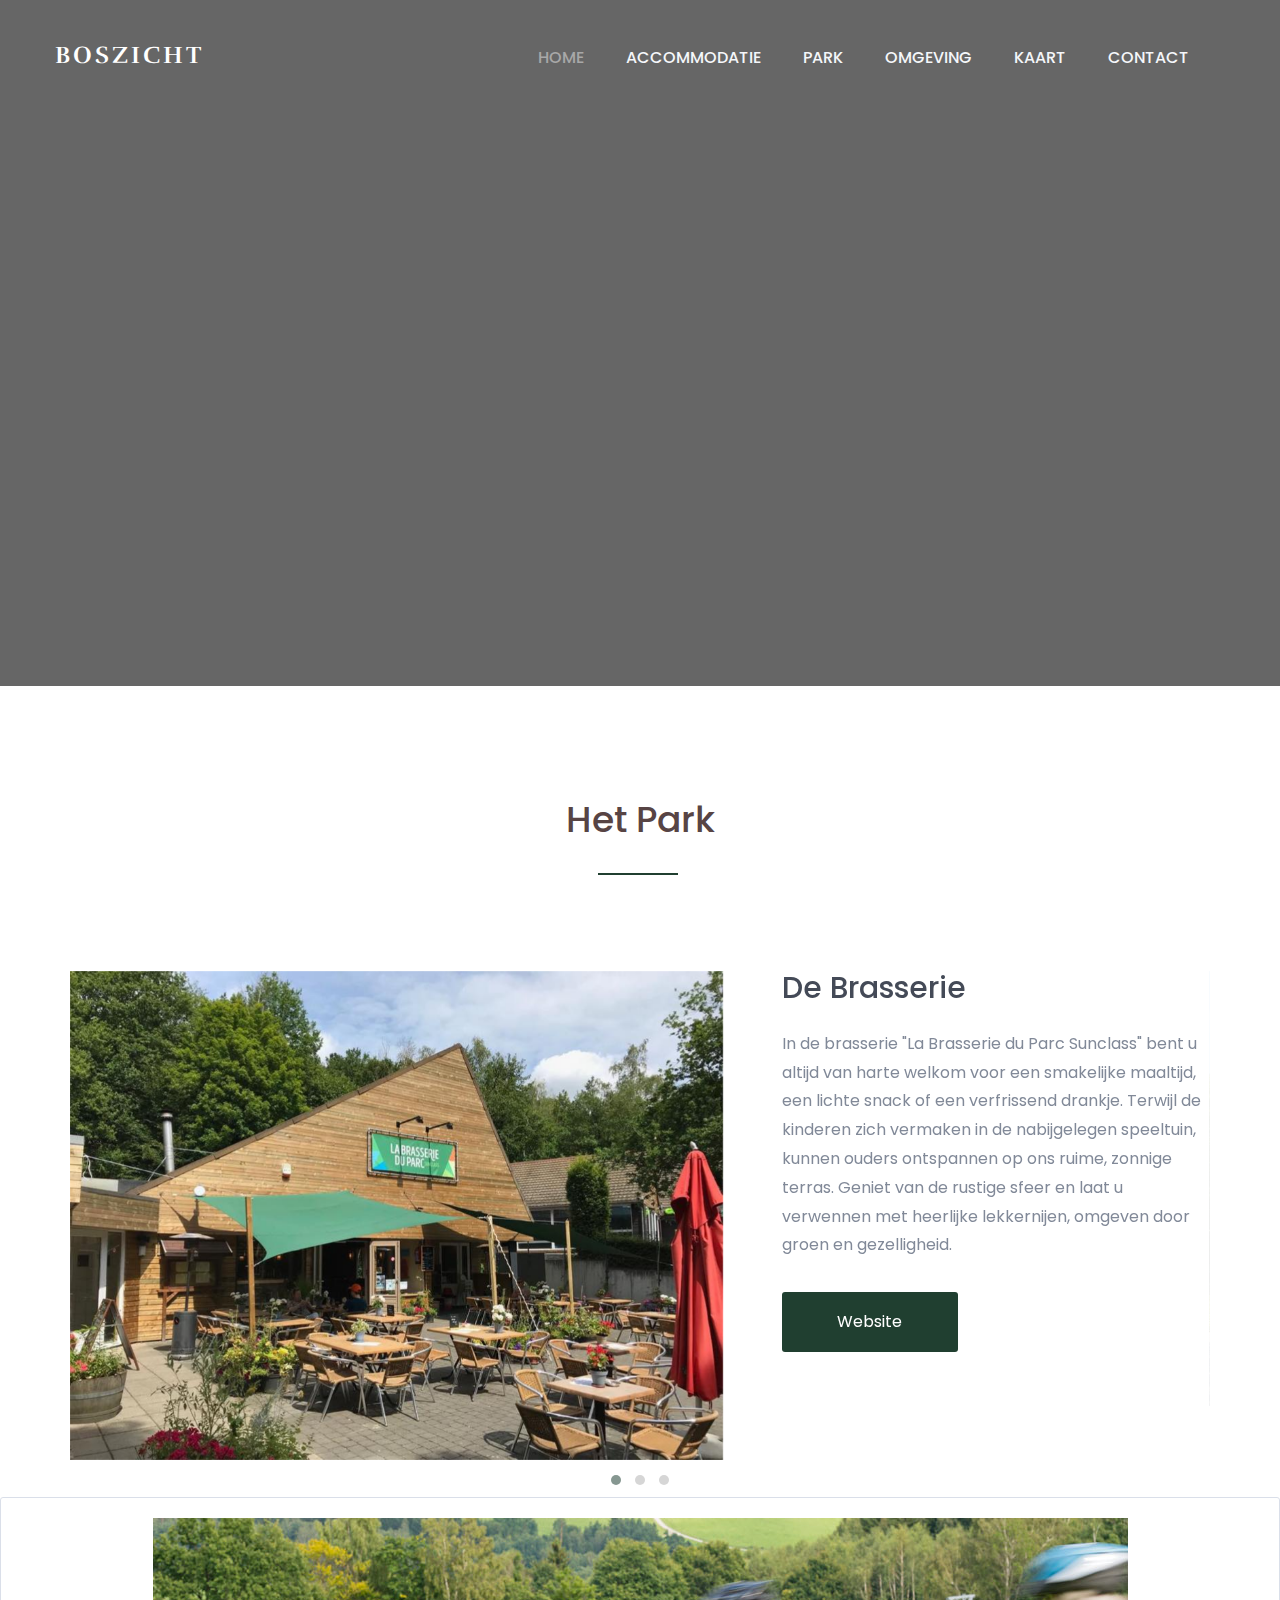
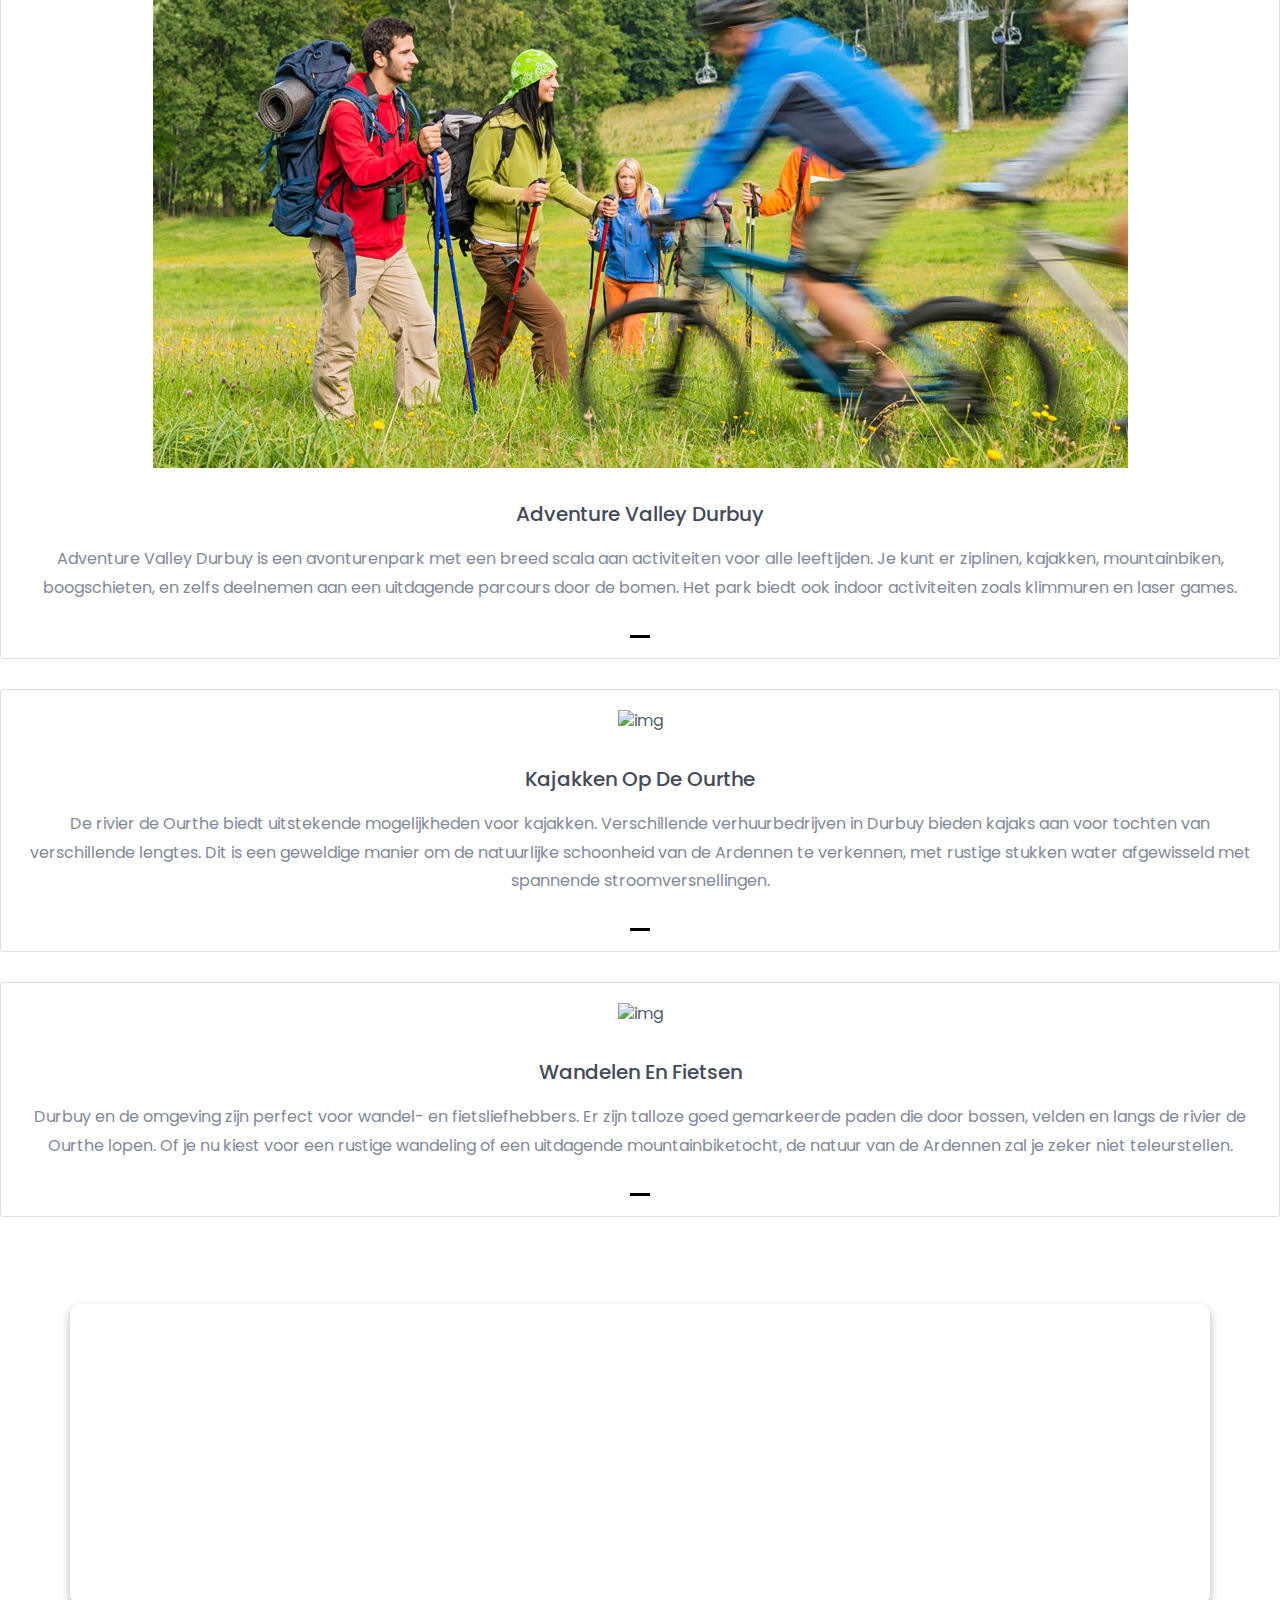
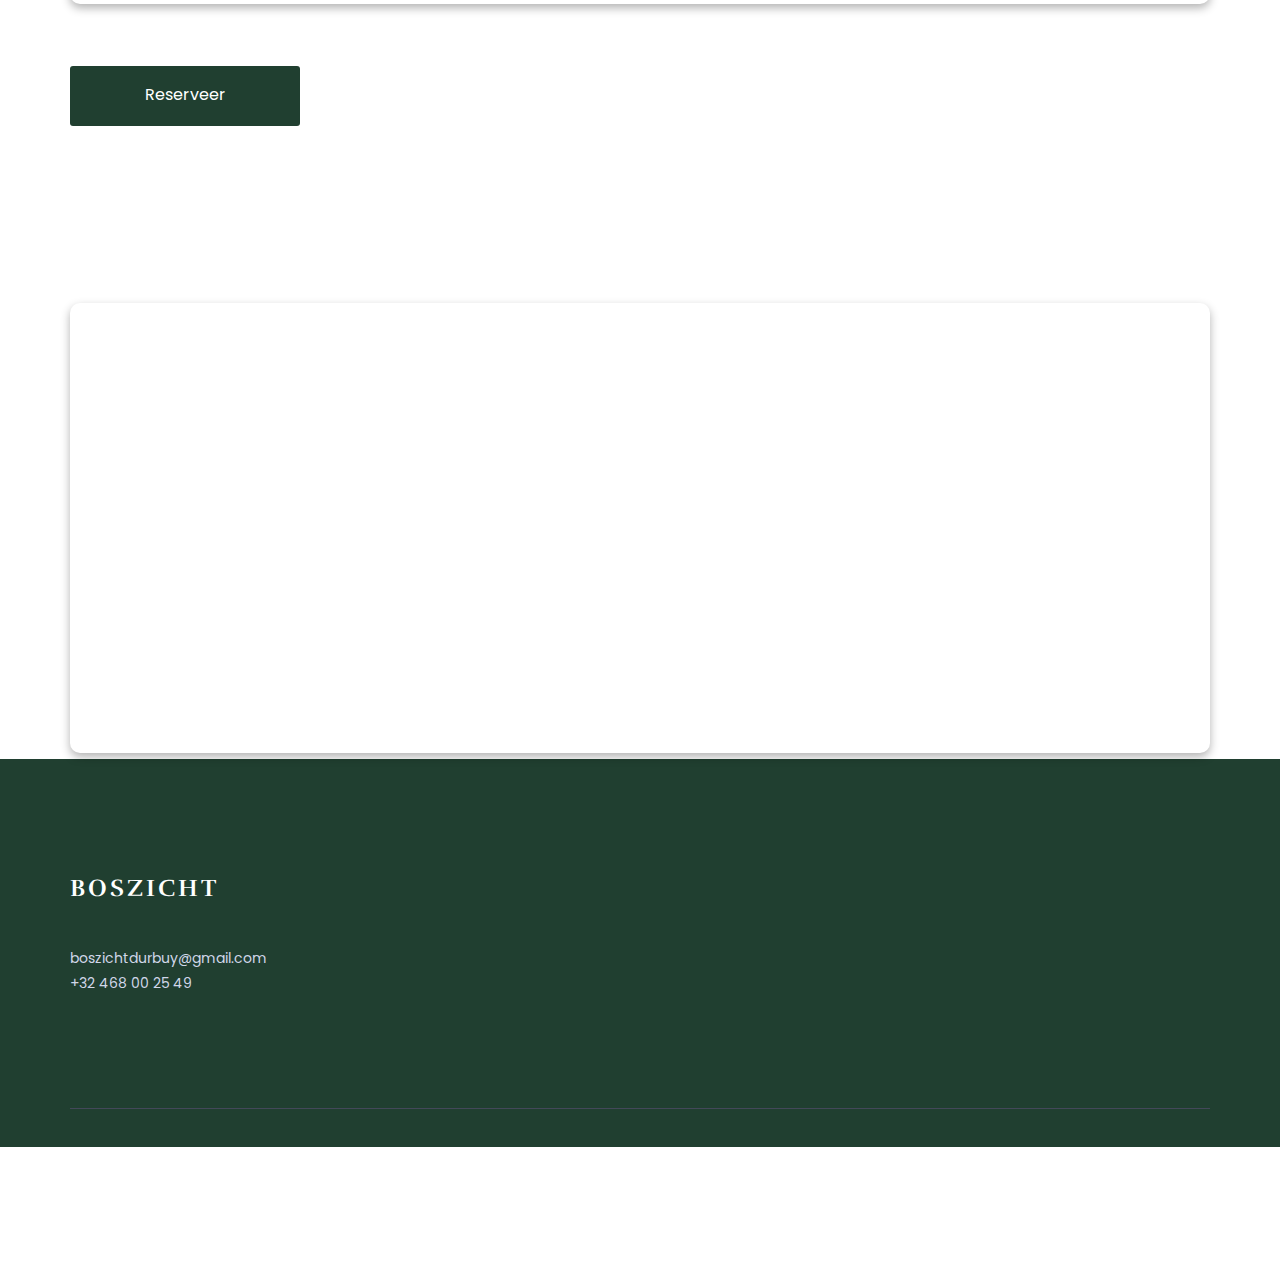
==== commit b60aaa79: "booking" ====
--- a/index.html
+++ b/index.html
@@ -143,7 +143,7 @@
 		<!--Park -->
 			<section id="park" div class="container">
 				<div class="section-header">
-				<h2>Sunclass Durbuy</h2>
+				<h2>Het Park</h2>
 				</div><!--/.section-header-->
 				<div class="new-cars-content">
 					<div class="owl-carousel owl-theme" id="new-cars-carousel">
@@ -284,7 +284,7 @@
 			scrolling="no">
 			</iframe>
 
-			<button class="welcome-btn" onclick="window.location.href='mailto:boszichtdurbuy@gmail.com?subject=Reservatie%20aanvraag%20-%20Boszicht%20(website)&body=Beste%20team,%0A%0AIk%20wil%20graag%20een%20reservering%20maken.%20Kun%20je%20mij%20meer%20informatie%20geven?%0A%0AVriendelijke%20groeten'">
+			<button class="welcome-btn" onclick="window.location.href='mailto:boszichtdurbuy@gmail.com?subject=Boekingsaanvraag%20-%20Boszicht&body=Ik%20wil%20graag%20een%20boeking%20aanvragen%20voor%20volgende%20periode:%0A%0AAankomstdatum:%0AVertrekdatum:%0A%0AExtra%20vragen?%20Stel%20ze%20hieronder:'">
 			Reserveer
 			</button>
 			  
